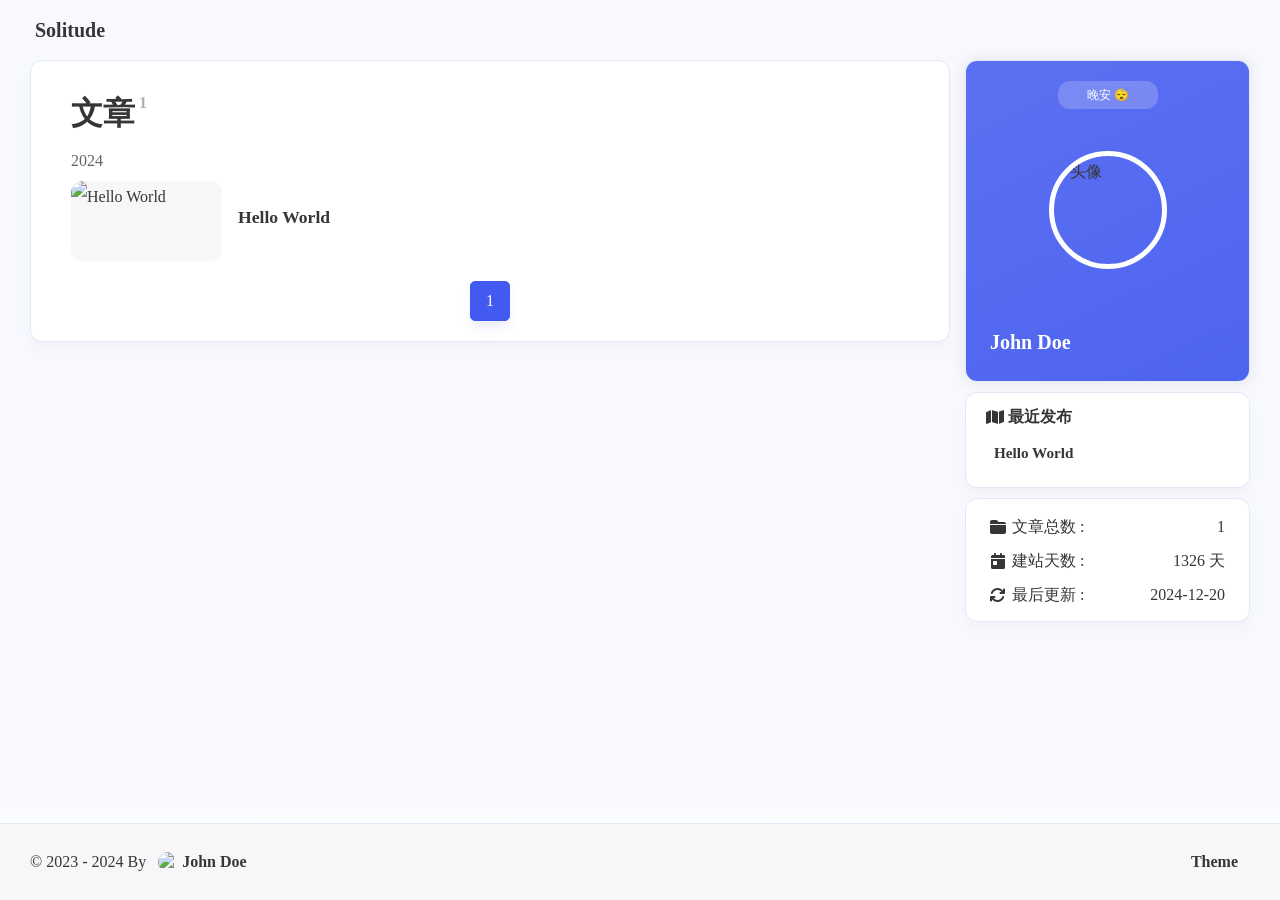
==== archives/index.html @ eaf6ca1d "Site updated: 2024-12-20 22:45:35" ====
<!DOCTYPE html><html lang="zh-CN" data-theme="light"><head><meta charset="utf-8"><meta http-equiv="X-UA-Compatible" content="IE=edge"><meta name="viewport" content="width=device-width, initial-scale=1"><title>文章 | Hexo</title><noscript>开启JavaScript才能访问本站哦~</noscript><link rel="icon" href="/img/pwa/favicon.ico"><!-- index.css--><link rel="stylesheet" href="/css/index.css?v=2.1.14"><!-- inject head--><link rel="canonical" href="http://example.com/archives/"><link rel="stylesheet" href="https://fastly.jsdelivr.net/npm/@fortawesome/fontawesome-free@6.7.2/css/all.min.css"><!-- aplayer--><!-- swiper--><!-- fancybox ui--><!-- katex--><!-- Open Graph--><meta name="description"><!-- pwa--><meta name="apple-mobile-web-app-capable" content="Hexo"><meta name="theme-color" content="var(--efu-main)"><meta name="apple-mobile-web-app-status-bar-style" content="var(--efu-main)"><link rel="bookmark" href="/img/pwa/favicon.ico"><link rel="apple-touch-icon" href="/img/pwa/favicon.ico" sizes="180x180"><script>console.log(' %c Solitude %c ' + '2.1.14' + ' %c https://github.com/everfu/hexo-theme-solitude',
    'background:#35495e ; padding: 1px; border-radius: 3px 0 0 3px;  color: #fff',
    'background:#ff9a9a ; padding: 1px; border-radius: 0 3px 3px 0;  color: #fff',
    'background:unset ; padding: 1px; border-radius: 0 3px 3px 0;  color: #fff')
</script><script>(()=>{
        const saveToLocal = {
            set: function setWithExpiry(key, value, ttl) {
                if (ttl === 0)
                    return
                const now = new Date()
                const expiryDay = ttl * 86400000
                const item = {
                    value: value,
                    expiry: now.getTime() + expiryDay
                }
                localStorage.setItem(key, JSON.stringify(item))
            },
            get: function getWithExpiry(key) {
                const itemStr = localStorage.getItem(key)

                if (!itemStr) {
                    return undefined
                }
                const item = JSON.parse(itemStr)
                const now = new Date()

                if (now.getTime() > item.expiry) {
                    localStorage.removeItem(key)
                    return undefined
                }
                return item.value
            }
        };
        window.utils = {
            saveToLocal: saveToLocal,
            getCSS: (url, id = false) => new Promise((resolve, reject) => {
              const link = document.createElement('link')
              link.rel = 'stylesheet'
              link.href = url
              if (id) link.id = id
              link.onerror = reject
              link.onload = link.onreadystatechange = function() {
                const loadState = this.readyState
                if (loadState && loadState !== 'loaded' && loadState !== 'complete') return
                link.onload = link.onreadystatechange = null
                resolve()
              }
              document.head.appendChild(link)
            }),
            getScript: (url, attr = {}) => new Promise((resolve, reject) => {
              const script = document.createElement('script')
              script.src = url
              script.async = true
              script.onerror = reject
              script.onload = script.onreadystatechange = function() {
                const loadState = this.readyState
                if (loadState && loadState !== 'loaded' && loadState !== 'complete') return
                script.onload = script.onreadystatechange = null
                resolve()
              }

              Object.keys(attr).forEach(key => {
                script.setAttribute(key, attr[key])
              })

              document.head.appendChild(script)
            }),
            addGlobalFn: (key, fn, name = false, parent = window) => {
                const globalFn = parent.globalFn || {}
                const keyObj = globalFn[key] || {}

                if (name && keyObj[name]) return

                name = name || Object.keys(keyObj).length
                keyObj[name] = fn
                globalFn[key] = keyObj
                parent.globalFn = globalFn
            },
            addEventListenerPjax: (ele, event, fn, option = false) => {
              ele.addEventListener(event, fn, option)
              utils.addGlobalFn('pjax', () => {
                  ele.removeEventListener(event, fn, option)
              })
          },
        }
    })()</script><!-- theme--><script>initTheme = () => {
    let isDarkMode = window.matchMedia('(prefers-color-scheme: dark)').matches
    const cachedMode = utils.saveToLocal.get('theme');
    if (cachedMode === undefined) {
        const nowMode =
            isDarkMode ? 'dark' : 'light'
        document.documentElement.setAttribute('data-theme', nowMode);
    } else {
        document.documentElement.setAttribute('data-theme', cachedMode);
    }
    typeof rm === 'object' && rm.mode(cachedMode === 'dark' && isDarkMode)
}
initTheme()</script><!-- global head--><script>const GLOBAL_CONFIG = {
    root: '/',
    algolia: undefined,
    localsearch: undefined,
    runtime: '2023-04-20 00:00:00',
    lazyload: {
        enable: false,
        error: '/img/error_load.avif'
    },
    copyright: false,
    highlight: {"limit":200,"expand":true,"copy":true,"syntax":"highlight.js"},
    randomlink: false,
    lang: {"theme":{"dark":"已切换至深色模式","light":"已切换至浅色模式"},"copy":{"success":"复制成功","error":"复制失败"},"backtop":"返回顶部","time":{"day":"天前","hour":"小时前","just":"刚刚","min":"分钟前","month":"个月前"},"day":" 天","f12":"开发者模式已打开，请遵循GPL协议。","totalk":"无需删除空行，直接输入评论即可"},
    aside: {
        sayhello: {
            morning: "✨ 早上好，新的一天开始了",
            noon: "🍲 午餐时间",
            afternoon: "🌞 下午好",
            night: "早点休息",
            goodnight: "晚安 😴",
        },
        sayhello2: [],
        sayhello3: {
            prefix: '好久不见，',
            back: '欢迎再次回来，',
        },
    },
    covercolor: {
        enable: false
    },
    comment: false,
    lightbox: 'null',
    post_ai: false,
    right_menu: false,
    translate: {"translateDelay":0,"defaultEncoding":2},
    lure: false,
    expire: false,
};</script><!-- page-config head--><script id="config-diff">var PAGE_CONFIG = {
    is_post: false,
    is_page: true,
    is_home: false,
    page: '',
    toc: false,
    comment: false,
    ai_text: false,
    color: false,
}</script><meta name="generator" content="Hexo 7.3.0"></head><body id="body"><!-- universe--><!-- background img--><!-- loading--><!-- console--><!-- sidebar--><div id="sidebar" style="zoom: 1;"><div id="menu-mask" style="display: none;"></div><div id="sidebar-menus"><div class="site-data"><div class="data-item is-center"><div class="data-item-link"><a href="/archives/"><div class="headline">文章</div><div class="length-num">1</div></a></div></div><div class="data-item is-center"><div class="data-item-link"><a href="/categories/"><div class="headline">分类</div><div class="length-num">0</div></a></div></div><div class="data-item is-center"><div class="data-item-link"><a href="/tags/"><div class="headline">标签</div><div class="length-num">0</div></a></div></div></div><span class="sidebar-menu-item-title">功能</span><div class="sidebar-menu-item"><span class="darkmode_switchbutton menu-child" onclick="sco.switchDarkMode()"><i class="solitude fa-solid fa-circle-half-stroke"></i><span>显示模式</span></span></div><span class="sidebar-menu-item-title">标签</span><div class="card-widget card-tags card-archives card-webinfo card-allinfo"><div class="card-tag-cloud"></div></div></div></div><!-- keyboard--><!-- righhtside--><div class="page" id="body-wrap"><header class="not-top-img" id="page-header"><nav class="show" id="nav"><div id="nav-group"><div id="blog_name"><a id="site-name" href="/" title="返回博客主页"><span class="title">Solitude</span><i class="solitude fa-solid fa-home"></i></a></div><div id="page-name-mask"><div id="page-name"><a id="page-name-text" onclick="sco.toTop()">文章</a></div></div><div id="menus"></div><div id="nav-left"></div><div id="nav-right"><div class="nav-button" id="nav-totop" onclick="sco.toTop()"><a class="totopbtn"><i class="solitude fa-solid fa-arrow-up"></i><span id="percent">0</span></a></div><div id="toggle-menu"><a class="site-page"><i class="solitude fa-solid fa-bars"></i></a></div></div></div></nav></header><main class="layout" id="content-inner"><div id="archive"><div class="article-sort-title">文章<sup>1</sup></div><div class="article-sort"><div class="article-sort-item year">2024</div><div class="article-sort-item"><a class="article-sort-item-img" href="/2024/12/20/hello-world/" title="Hello World"><img src="/" alt="Hello World"></a><div class="article-sort-item-info"><a class="article-sort-item-title" href="/2024/12/20/hello-world/" title="Hello World" onclick="window.event.cancelBubble=true;">Hello World</a><div class="article-sort-item-tags"></div></div></div></div><nav id="pagination"><div class="pagination"><span class="page-number current">1</span><div class="toPageGroup"><input id="toPageText" oninput="value=value.replace(/[^0-9]/g,'')" maxlength="3" title="跳转到指定页面" onkeyup="if (this.value === '0') this.value = ''"><a id="toPageButton" onclick="sco.toPage()"><i class="solitude fa-solid fa-angles-right"></i></a></div></div></nav></div><div class="aside-content" id="aside-content"><div class="card-widget card-info"><div class="card-content"><div class="card-info-avatar is-center"><div class="author-info__top-group"><div class="author-info__sayhi" id="author-info__sayhi" onclick="sco.changeSayHelloText()">sayhello.morning</div></div></div><div class="avatar-img-group"><img class="avatar-img" alt="头像" src="/img/avatar.avif"></div><div class="author-info__description_group"><div class="author-info__description"></div><div class="author-info__description2"></div></div><div class="author-info__bottom-group"><a class="author-info__bottom-group-left" href="/about/"><div class="author-info__name">John Doe</div><div class="author-info__desc"></div></a><div class="card-info-social-icons is-center"></div></div></div></div><div class="sticky_layout"><div class="card-widget card-recent-post"><div class="item-headline"><i class="solitude fa-solid fa-map"></i><span>最近发布</span></div><div class="aside-list"><a class="aside-list-item" href="/2024/12/20/hello-world/" title="Hello World"><div class="content"><span class="title" href="/2024/12/20/hello-world/" title="Hello World">Hello World</span></div></a></div></div><div class="card-widget card-tags card-archives card-webinfo card-allinfo"><div class="webinfo"><div class="webinfo-item"><div class="webinfo-item-title"><i class="item-icon fa-solid fa-folder-closed"></i><div class="item-name">文章总数 :</div></div><div class="item-count">1</div></div><div class="webinfo-item"><div class="webinfo-item-title"><i class="item-icon solitude fa-solid fa-calendar-day"></i><div class="item-name">建站天数 :</div></div><div class="item-count" id="runtimeshow"></div></div><div class="webinfo-item"><div class="webinfo-item-title"><i class="item-icon solitude fa-solid fa-arrows-rotate"></i><div class="item-name">最后更新 :</div></div><time class="item-count" datetime="2024-12-20T14:45:33.794Z"></time></div></div></div></div></div></main><footer id="footer"><div id="footer-bar"><div class="footer-bar-links"><div class="footer-bar-left"><div class="copyright">© 2023 - 2024 By&nbsp;<a class="footer-bar-link" href="/"><img class="author-avatar" src="/img/pwa/favicon.ico">John Doe</a></div></div><div class="footer-bar-right"><a class="footer-bar-link" target="_blank" rel="noopener" href="https://github.com/everfu/hexo-theme-solitude" alt="Theme">Theme</a></div></div></div></footer></div><!-- right_menu--><!-- inject body--><div><script src="/js/utils.js?v=2.1.14"></script><script src="/js/main.js?v=2.1.14"></script><script src="/js/third_party/waterfall.min.js?v=2.1.14"></script><script src="https://fastly.jsdelivr.net/npm/pjax@0.2.8/pjax.min.js"></script><script src="/js/tw_cn.js?v=2.1.14"></script><script src="https://fastly.jsdelivr.net/npm/node-snackbar@0.1.16/dist/snackbar.min.js"></script><script>window.paceOptions = {
  restartOnPushState: false
}

utils.addGlobalFn('pjaxSend', () => {
  Pace.restart()
}, 'pace_restart')
</script><script src="https://fastly.jsdelivr.net/npm/pace-js@1.2.4/pace.min.js"></script><div class="js-pjax"></div></div><!-- pjax--><script>const pjax = new Pjax({
    elements: 'a:not([target="_blank"])',
    selectors: ["title","#body-wrap","#site-config","meta[name=\"description\"]",".js-pjax","meta[property^=\"og:\"]","#config-diff",".rs_show",".rs_hide"],
    cacheBust: false,
    analytics: false,
    scrollRestoration: false
})

document.querySelectorAll('script[data-pjax]').forEach(item => {
    const newScript = document.createElement('script')
    const content = item.text || item.textContent || item.innerHTML || ""
    Array.from(item.attributes).forEach(attr => newScript.setAttribute(attr.name, attr.value))
    newScript.appendChild(document.createTextNode(content))
    item.parentNode.replaceChild(newScript, item)
})

document.addEventListener('pjax:complete', () => {
    window.refreshFn()

    document.querySelectorAll('script[data-pjax]').forEach(item => {
        const newScript = document.createElement('script')
        const content = item.text || item.textContent || item.innerHTML || ""
        Array.from(item.attributes).forEach(attr => newScript.setAttribute(attr.name, attr.value))
        newScript.appendChild(document.createTextNode(content))
        item.parentNode.replaceChild(newScript, item)
    })

    GLOBAL_CONFIG.islazyload && window.lazyLoadInstance.update()

})

document.addEventListener('pjax:error', (e) => {
    if (e.request.status === 404) {
        pjax.loadUrl('/404.html')
    }
})</script><!-- google adsense--><!-- search--><!-- Tianli-Talk--><!-- music--></body></html>
        <script>
            const posts = ["2024/12/20/hello-world/"];
            function toRandomPost() {
                const randomPost = posts[Math.floor(Math.random() * posts.length)];
                pjax.loadUrl(GLOBAL_CONFIG.root + randomPost);
            }
        </script>
---- css/index.css ----
@charset "UTF-8";
@keyframes snackbar-progress{0%{width:0}to{width:100%}}.snackbar-container{transition:.5s;font-size:14px;position:fixed;align-items:center;line-height:22px;padding:18px 24px;bottom:-100px;top:-100px;opacity:0;z-index:9999;background:var(--efu-lighttext)!important;color:var(--efu-card-bg);border-radius:0;display:flex;justify-content:center;max-width:none;min-width:100%;margin:0;left:0;height:60px;transform:none}.snackbar-container p{color:var(--efu-card-bg)!important;font-weight:700!important;text-align:center;font-size:.8rem!important;display:flex;justify-content:center}.snackbar-container .action{display:inline-block;font-size:inherit;margin:0 0 0 24px;min-width:min-content;cursor:pointer;color:var(--efu-card-bg)!important;background:var(--efu-lighttext)!important;padding:4px 6px;font-weight:700;border-radius:8px;transition:.3s;border:var(--style-border)}.snackbar-container .action:hover{background:var(--efu-card-bg)!important;color:var(--efu-lighttext)!important}.snackbar-container:after{position:absolute;width:0;height:100%;left:0;top:0;background:var(--efu-white);opacity:.1;content:"";animation:snackbar-progress var(--efu-snackbar-time) linear forwards;pointer-events:none}.snackbar-pos.top-center,.snackbar-pos.top-left{bottom:auto;top:0;left:0}.snackbar-pos.top-right{bottom:auto;top:0;right:0}
@media screen and (min-width: 768px) {
@-moz-keyframes showCover {
    from {
      opacity: 0;
      transform: rotate(10deg) translateY(-8%) scale(1.8);
    }
    to {
      opacity: 0.5;
      transform: rotate(10deg) translateY(-10%) scale(2);
    }
}
@-webkit-keyframes showCover {
    from {
      opacity: 0;
      transform: rotate(10deg) translateY(-8%) scale(1.8);
    }
    to {
      opacity: 0.5;
      transform: rotate(10deg) translateY(-10%) scale(2);
    }
}
@-o-keyframes showCover {
    from {
      opacity: 0;
      transform: rotate(10deg) translateY(-8%) scale(1.8);
    }
    to {
      opacity: 0.5;
      transform: rotate(10deg) translateY(-10%) scale(2);
    }
}
@keyframes showCover {
    from {
      opacity: 0;
      transform: rotate(10deg) translateY(-8%) scale(1.8);
    }
    to {
      opacity: 0.5;
      transform: rotate(10deg) translateY(-10%) scale(2);
    }
}
}
@-moz-keyframes barrageIn {
  0% {
    transform: translateY(20px);
    opacity: 0;
  }
  100% {
    transform: translateY(0);
    opacity: 1;
  }
}
@-webkit-keyframes barrageIn {
  0% {
    transform: translateY(20px);
    opacity: 0;
  }
  100% {
    transform: translateY(0);
    opacity: 1;
  }
}
@-o-keyframes barrageIn {
  0% {
    transform: translateY(20px);
    opacity: 0;
  }
  100% {
    transform: translateY(0);
    opacity: 1;
  }
}
@keyframes barrageIn {
  0% {
    transform: translateY(20px);
    opacity: 0;
  }
  100% {
    transform: translateY(0);
    opacity: 1;
  }
}
@-moz-keyframes barrageOut {
  0% {
    transform: translateY(0);
    opacity: 1;
  }
  100% {
    transform: translateY(20px);
    opacity: 0;
  }
}
@-webkit-keyframes barrageOut {
  0% {
    transform: translateY(0);
    opacity: 1;
  }
  100% {
    transform: translateY(20px);
    opacity: 0;
  }
}
@-o-keyframes barrageOut {
  0% {
    transform: translateY(0);
    opacity: 1;
  }
  100% {
    transform: translateY(20px);
    opacity: 0;
  }
}
@keyframes barrageOut {
  0% {
    transform: translateY(0);
    opacity: 1;
  }
  100% {
    transform: translateY(20px);
    opacity: 0;
  }
}
@-moz-keyframes scroll-down-effect {
  0% {
    top: 0;
    opacity: 0.4;
  }
  50% {
    top: -16px;
    opacity: 1;
  }
  100% {
    top: 0;
    opacity: 0.4;
  }
}
@-webkit-keyframes scroll-down-effect {
  0% {
    top: 0;
    opacity: 0.4;
  }
  50% {
    top: -16px;
    opacity: 1;
  }
  100% {
    top: 0;
    opacity: 0.4;
  }
}
@-o-keyframes scroll-down-effect {
  0% {
    top: 0;
    opacity: 0.4;
  }
  50% {
    top: -16px;
    opacity: 1;
  }
  100% {
    top: 0;
    opacity: 0.4;
  }
}
@keyframes scroll-down-effect {
  0% {
    top: 0;
    opacity: 0.4;
  }
  50% {
    top: -16px;
    opacity: 1;
  }
  100% {
    top: 0;
    opacity: 0.4;
  }
}
@-moz-keyframes header-effect {
  0% {
    opacity: 0;
    transform: translateY(-50px);
  }
  100% {
    opacity: 1;
    transform: translateY(0);
  }
}
@-webkit-keyframes header-effect {
  0% {
    opacity: 0;
    transform: translateY(-50px);
  }
  100% {
    opacity: 1;
    transform: translateY(0);
  }
}
@-o-keyframes header-effect {
  0% {
    opacity: 0;
    transform: translateY(-50px);
  }
  100% {
    opacity: 1;
    transform: translateY(0);
  }
}
@keyframes header-effect {
  0% {
    opacity: 0;
    transform: translateY(-50px);
  }
  100% {
    opacity: 1;
    transform: translateY(0);
  }
}
@-moz-keyframes headerNoOpacity {
  0% {
    transform: translateY(-50px);
  }
  100% {
    transform: translateY(0);
  }
}
@-webkit-keyframes headerNoOpacity {
  0% {
    transform: translateY(-50px);
  }
  100% {
    transform: translateY(0);
  }
}
@-o-keyframes headerNoOpacity {
  0% {
    transform: translateY(-50px);
  }
  100% {
    transform: translateY(0);
  }
}
@keyframes headerNoOpacity {
  0% {
    transform: translateY(-50px);
  }
  100% {
    transform: translateY(0);
  }
}
@-moz-keyframes bottom-top {
  0% {
    opacity: 0;
    margin-top: 50px;
  }
  100% {
    opacity: 1;
    margin-top: 0;
  }
}
@-webkit-keyframes bottom-top {
  0% {
    opacity: 0;
    margin-top: 50px;
  }
  100% {
    opacity: 1;
    margin-top: 0;
  }
}
@-o-keyframes bottom-top {
  0% {
    opacity: 0;
    margin-top: 50px;
  }
  100% {
    opacity: 1;
    margin-top: 0;
  }
}
@keyframes bottom-top {
  0% {
    opacity: 0;
    margin-top: 50px;
  }
  100% {
    opacity: 1;
    margin-top: 0;
  }
}
@-moz-keyframes titlescale {
  0% {
    opacity: 0;
    transform: scale(0.7);
  }
  100% {
    opacity: 1;
    transform: scale(1);
  }
}
@-webkit-keyframes titlescale {
  0% {
    opacity: 0;
    transform: scale(0.7);
  }
  100% {
    opacity: 1;
    transform: scale(1);
  }
}
@-o-keyframes titlescale {
  0% {
    opacity: 0;
    transform: scale(0.7);
  }
  100% {
    opacity: 1;
    transform: scale(1);
  }
}
@keyframes titlescale {
  0% {
    opacity: 0;
    transform: scale(0.7);
  }
  100% {
    opacity: 1;
    transform: scale(1);
  }
}
@-moz-keyframes search_close {
  0% {
    transform: translateY(0);
    opacity: 1;
  }
  100% {
    transform: translateY(20px);
    opacity: 0;
  }
}
@-webkit-keyframes search_close {
  0% {
    transform: translateY(0);
    opacity: 1;
  }
  100% {
    transform: translateY(20px);
    opacity: 0;
  }
}
@-o-keyframes search_close {
  0% {
    transform: translateY(0);
    opacity: 1;
  }
  100% {
    transform: translateY(20px);
    opacity: 0;
  }
}
@keyframes search_close {
  0% {
    transform: translateY(0);
    opacity: 1;
  }
  100% {
    transform: translateY(20px);
    opacity: 0;
  }
}
@-moz-keyframes to_show {
  0% {
    opacity: 0;
  }
  100% {
    opacity: 1;
  }
}
@-webkit-keyframes to_show {
  0% {
    opacity: 0;
  }
  100% {
    opacity: 1;
  }
}
@-o-keyframes to_show {
  0% {
    opacity: 0;
  }
  100% {
    opacity: 1;
  }
}
@keyframes to_show {
  0% {
    opacity: 0;
  }
  100% {
    opacity: 1;
  }
}
@-moz-keyframes to_hide {
  0% {
    opacity: 1;
  }
  100% {
    opacity: 0;
  }
}
@-webkit-keyframes to_hide {
  0% {
    opacity: 1;
  }
  100% {
    opacity: 0;
  }
}
@-o-keyframes to_hide {
  0% {
    opacity: 1;
  }
  100% {
    opacity: 0;
  }
}
@keyframes to_hide {
  0% {
    opacity: 1;
  }
  100% {
    opacity: 0;
  }
}
@-moz-keyframes ribbon_to_show {
  0% {
    opacity: 0;
  }
  100% {
    opacity: 0.6;
  }
}
@-webkit-keyframes ribbon_to_show {
  0% {
    opacity: 0;
  }
  100% {
    opacity: 0.6;
  }
}
@-o-keyframes ribbon_to_show {
  0% {
    opacity: 0;
  }
  100% {
    opacity: 0.6;
  }
}
@keyframes ribbon_to_show {
  0% {
    opacity: 0;
  }
  100% {
    opacity: 0.6;
  }
}
@-moz-keyframes avatar_turn_around {
  0% {
    transform: rotate(0);
  }
  100% {
    transform: rotate(360deg);
  }
}
@-webkit-keyframes avatar_turn_around {
  0% {
    transform: rotate(0);
  }
  100% {
    transform: rotate(360deg);
  }
}
@-o-keyframes avatar_turn_around {
  0% {
    transform: rotate(0);
  }
  100% {
    transform: rotate(360deg);
  }
}
@keyframes avatar_turn_around {
  0% {
    transform: rotate(0);
  }
  100% {
    transform: rotate(360deg);
  }
}
@-moz-keyframes sub_menus {
  0% {
    opacity: 0;
    transform: translateY(10px);
  }
  100% {
    opacity: 1;
    transform: translateY(0);
  }
}
@-webkit-keyframes sub_menus {
  0% {
    opacity: 0;
    transform: translateY(10px);
  }
  100% {
    opacity: 1;
    transform: translateY(0);
  }
}
@-o-keyframes sub_menus {
  0% {
    opacity: 0;
    transform: translateY(10px);
  }
  100% {
    opacity: 1;
    transform: translateY(0);
  }
}
@keyframes sub_menus {
  0% {
    opacity: 0;
    transform: translateY(10px);
  }
  100% {
    opacity: 1;
    transform: translateY(0);
  }
}
@-moz-keyframes donate_effcet {
  0% {
    opacity: 0;
    transform: translateY(-20px);
  }
  100% {
    opacity: 1;
    transform: translateY(0);
  }
}
@-webkit-keyframes donate_effcet {
  0% {
    opacity: 0;
    transform: translateY(-20px);
  }
  100% {
    opacity: 1;
    transform: translateY(0);
  }
}
@-o-keyframes donate_effcet {
  0% {
    opacity: 0;
    transform: translateY(-20px);
  }
  100% {
    opacity: 1;
    transform: translateY(0);
  }
}
@keyframes donate_effcet {
  0% {
    opacity: 0;
    transform: translateY(-20px);
  }
  100% {
    opacity: 1;
    transform: translateY(0);
  }
}
@-moz-keyframes announ_animation {
  0%, 100% {
    transform: scale(1);
  }
  50% {
    transform: scale(1.2);
    filter: blur(20px);
  }
}
@-webkit-keyframes announ_animation {
  0%, 100% {
    transform: scale(1);
  }
  50% {
    transform: scale(1.2);
    filter: blur(20px);
  }
}
@-o-keyframes announ_animation {
  0%, 100% {
    transform: scale(1);
  }
  50% {
    transform: scale(1.2);
    filter: blur(20px);
  }
}
@keyframes announ_animation {
  0%, 100% {
    transform: scale(1);
  }
  50% {
    transform: scale(1.2);
    filter: blur(20px);
  }
}
@-moz-keyframes sidebarItem {
  0% {
    transform: translateX(200px);
  }
  100% {
    transform: translateX(0);
  }
}
@-webkit-keyframes sidebarItem {
  0% {
    transform: translateX(200px);
  }
  100% {
    transform: translateX(0);
  }
}
@-o-keyframes sidebarItem {
  0% {
    transform: translateX(200px);
  }
  100% {
    transform: translateX(0);
  }
}
@keyframes sidebarItem {
  0% {
    transform: translateX(200px);
  }
  100% {
    transform: translateX(0);
  }
}
@-moz-keyframes st-spin {
  0% {
    transform: rotate(0);
  }
  100% {
    transform: rotate(360deg);
  }
}
@-webkit-keyframes st-spin {
  0% {
    transform: rotate(0);
  }
  100% {
    transform: rotate(360deg);
  }
}
@-o-keyframes st-spin {
  0% {
    transform: rotate(0);
  }
  100% {
    transform: rotate(360deg);
  }
}
@keyframes st-spin {
  0% {
    transform: rotate(0);
  }
  100% {
    transform: rotate(360deg);
  }
}
@-moz-keyframes code-expand-key {
  0% {
    opacity: 0.6;
  }
  50% {
    opacity: 0.1;
  }
  100% {
    opacity: 0.6;
  }
}
@-webkit-keyframes code-expand-key {
  0% {
    opacity: 0.6;
  }
  50% {
    opacity: 0.1;
  }
  100% {
    opacity: 0.6;
  }
}
@-o-keyframes code-expand-key {
  0% {
    opacity: 0.6;
  }
  50% {
    opacity: 0.1;
  }
  100% {
    opacity: 0.6;
  }
}
@keyframes code-expand-key {
  0% {
    opacity: 0.6;
  }
  50% {
    opacity: 0.1;
  }
  100% {
    opacity: 0.6;
  }
}
@-moz-keyframes slide-in {
  from {
    transform: translateY(20px);
    opacity: 0;
  }
  to {
    transform: translateY(0);
    opacity: 1;
  }
}
@-webkit-keyframes slide-in {
  from {
    transform: translateY(20px);
    opacity: 0;
  }
  to {
    transform: translateY(0);
    opacity: 1;
  }
}
@-o-keyframes slide-in {
  from {
    transform: translateY(20px);
    opacity: 0;
  }
  to {
    transform: translateY(0);
    opacity: 1;
  }
}
@keyframes slide-in {
  from {
    transform: translateY(20px);
    opacity: 0;
  }
  to {
    transform: translateY(0);
    opacity: 1;
  }
}
@-moz-keyframes slide-in-op {
  from {
    opacity: 0;
  }
  to {
    opacity: 1;
  }
}
@-webkit-keyframes slide-in-op {
  from {
    opacity: 0;
  }
  to {
    opacity: 1;
  }
}
@-o-keyframes slide-in-op {
  from {
    opacity: 0;
  }
  to {
    opacity: 1;
  }
}
@keyframes slide-in-op {
  from {
    opacity: 0;
  }
  to {
    opacity: 1;
  }
}
@-moz-keyframes more-btn-move {
  0%, 100% {
    transform: translateX(0);
  }
  50% {
    transform: translateX(3px);
  }
}
@-webkit-keyframes more-btn-move {
  0%, 100% {
    transform: translateX(0);
  }
  50% {
    transform: translateX(3px);
  }
}
@-o-keyframes more-btn-move {
  0%, 100% {
    transform: translateX(0);
  }
  50% {
    transform: translateX(3px);
  }
}
@keyframes more-btn-move {
  0%, 100% {
    transform: translateX(0);
  }
  50% {
    transform: translateX(3px);
  }
}
@-moz-keyframes toc-open {
  0% {
    transform: scale(0.7);
  }
  100% {
    transform: scale(1);
  }
}
@-webkit-keyframes toc-open {
  0% {
    transform: scale(0.7);
  }
  100% {
    transform: scale(1);
  }
}
@-o-keyframes toc-open {
  0% {
    transform: scale(0.7);
  }
  100% {
    transform: scale(1);
  }
}
@keyframes toc-open {
  0% {
    transform: scale(0.7);
  }
  100% {
    transform: scale(1);
  }
}
@-moz-keyframes toc-close {
  0% {
    transform: scale(1);
  }
  100% {
    transform: scale(0.7);
  }
}
@-webkit-keyframes toc-close {
  0% {
    transform: scale(1);
  }
  100% {
    transform: scale(0.7);
  }
}
@-o-keyframes toc-close {
  0% {
    transform: scale(1);
  }
  100% {
    transform: scale(0.7);
  }
}
@keyframes toc-close {
  0% {
    transform: scale(1);
  }
  100% {
    transform: scale(0.7);
  }
}
@-moz-keyframes configure-clockwise {
  0% {
    transform: rotate(0);
  }
  25% {
    transform: rotate(90deg);
  }
  50% {
    transform: rotate(180deg);
  }
  75% {
    transform: rotate(270deg);
  }
  100% {
    transform: rotate(360deg);
  }
}
@-webkit-keyframes configure-clockwise {
  0% {
    transform: rotate(0);
  }
  25% {
    transform: rotate(90deg);
  }
  50% {
    transform: rotate(180deg);
  }
  75% {
    transform: rotate(270deg);
  }
  100% {
    transform: rotate(360deg);
  }
}
@-o-keyframes configure-clockwise {
  0% {
    transform: rotate(0);
  }
  25% {
    transform: rotate(90deg);
  }
  50% {
    transform: rotate(180deg);
  }
  75% {
    transform: rotate(270deg);
  }
  100% {
    transform: rotate(360deg);
  }
}
@keyframes configure-clockwise {
  0% {
    transform: rotate(0);
  }
  25% {
    transform: rotate(90deg);
  }
  50% {
    transform: rotate(180deg);
  }
  75% {
    transform: rotate(270deg);
  }
  100% {
    transform: rotate(360deg);
  }
}
@-moz-keyframes configure-xclockwise {
  0% {
    transform: rotate(45deg);
  }
  25% {
    transform: rotate(-45deg);
  }
  50% {
    transform: rotate(-135deg);
  }
  75% {
    transform: rotate(-225deg);
  }
  100% {
    transform: rotate(-315deg);
  }
}
@-webkit-keyframes configure-xclockwise {
  0% {
    transform: rotate(45deg);
  }
  25% {
    transform: rotate(-45deg);
  }
  50% {
    transform: rotate(-135deg);
  }
  75% {
    transform: rotate(-225deg);
  }
  100% {
    transform: rotate(-315deg);
  }
}
@-o-keyframes configure-xclockwise {
  0% {
    transform: rotate(45deg);
  }
  25% {
    transform: rotate(-45deg);
  }
  50% {
    transform: rotate(-135deg);
  }
  75% {
    transform: rotate(-225deg);
  }
  100% {
    transform: rotate(-315deg);
  }
}
@keyframes configure-xclockwise {
  0% {
    transform: rotate(45deg);
  }
  25% {
    transform: rotate(-45deg);
  }
  50% {
    transform: rotate(-135deg);
  }
  75% {
    transform: rotate(-225deg);
  }
  100% {
    transform: rotate(-315deg);
  }
}
@-moz-keyframes tabshow {
  0% {
    transform: translateY(15px);
  }
  100% {
    transform: translateY(0);
  }
}
@-webkit-keyframes tabshow {
  0% {
    transform: translateY(15px);
  }
  100% {
    transform: translateY(0);
  }
}
@-o-keyframes tabshow {
  0% {
    transform: translateY(15px);
  }
  100% {
    transform: translateY(0);
  }
}
@keyframes tabshow {
  0% {
    transform: translateY(15px);
  }
  100% {
    transform: translateY(0);
  }
}
@-moz-keyframes snackbar-progress {
  from {
    width: 0;
  }
  to {
    width: 100%;
  }
}
@-webkit-keyframes snackbar-progress {
  from {
    width: 0;
  }
  to {
    width: 100%;
  }
}
@-o-keyframes snackbar-progress {
  from {
    width: 0;
  }
  to {
    width: 100%;
  }
}
@keyframes snackbar-progress {
  from {
    width: 0;
  }
  to {
    width: 100%;
  }
}
@-moz-keyframes move-forever {
  0% {
    transform: translate3d(-90px, 0, 0);
  }
  100% {
    transform: translate3d(85px, 0, 0);
  }
}
@-webkit-keyframes move-forever {
  0% {
    transform: translate3d(-90px, 0, 0);
  }
  100% {
    transform: translate3d(85px, 0, 0);
  }
}
@-o-keyframes move-forever {
  0% {
    transform: translate3d(-90px, 0, 0);
  }
  100% {
    transform: translate3d(85px, 0, 0);
  }
}
@keyframes move-forever {
  0% {
    transform: translate3d(-90px, 0, 0);
  }
  100% {
    transform: translate3d(85px, 0, 0);
  }
}
@-moz-keyframes rowup {
  from {
    transform: translateY(0);
  }
  to {
    transform: translateY(-50%);
  }
}
@-webkit-keyframes rowup {
  from {
    transform: translateY(0);
  }
  to {
    transform: translateY(-50%);
  }
}
@-o-keyframes rowup {
  from {
    transform: translateY(0);
  }
  to {
    transform: translateY(-50%);
  }
}
@keyframes rowup {
  from {
    transform: translateY(0);
  }
  to {
    transform: translateY(-50%);
  }
}
@-moz-keyframes rowleft {
  from {
    transform: translateX(0);
  }
  to {
    transform: translateX(-50%);
  }
}
@-webkit-keyframes rowleft {
  from {
    transform: translateX(0);
  }
  to {
    transform: translateX(-50%);
  }
}
@-o-keyframes rowleft {
  from {
    transform: translateX(0);
  }
  to {
    transform: translateX(-50%);
  }
}
@keyframes rowleft {
  from {
    transform: translateX(0);
  }
  to {
    transform: translateX(-50%);
  }
}
@-moz-keyframes gradient {
  0% {
    background-position: 0 50%;
  }
  50% {
    background-position: 100% 50%;
  }
  100% {
    background-position: 0 50%;
  }
}
@-webkit-keyframes gradient {
  0% {
    background-position: 0 50%;
  }
  50% {
    background-position: 100% 50%;
  }
  100% {
    background-position: 0 50%;
  }
}
@-o-keyframes gradient {
  0% {
    background-position: 0 50%;
  }
  50% {
    background-position: 100% 50%;
  }
  100% {
    background-position: 0 50%;
  }
}
@keyframes gradient {
  0% {
    background-position: 0 50%;
  }
  50% {
    background-position: 100% 50%;
  }
  100% {
    background-position: 0 50%;
  }
}
@-moz-keyframes commonTipsIn {
  0% {
    top: -50px;
    opacity: 0;
  }
  100% {
    top: -60px;
    opacity: 1;
  }
}
@-webkit-keyframes commonTipsIn {
  0% {
    top: -50px;
    opacity: 0;
  }
  100% {
    top: -60px;
    opacity: 1;
  }
}
@-o-keyframes commonTipsIn {
  0% {
    top: -50px;
    opacity: 0;
  }
  100% {
    top: -60px;
    opacity: 1;
  }
}
@keyframes commonTipsIn {
  0% {
    top: -50px;
    opacity: 0;
  }
  100% {
    top: -60px;
    opacity: 1;
  }
}
@-moz-keyframes commonTriangleIn {
  0% {
    transform: translate(-50%, -36px);
    opacity: 0;
  }
  100% {
    transform: translate(-50%, -46px);
    opacity: 1;
  }
}
@-webkit-keyframes commonTriangleIn {
  0% {
    transform: translate(-50%, -36px);
    opacity: 0;
  }
  100% {
    transform: translate(-50%, -46px);
    opacity: 1;
  }
}
@-o-keyframes commonTriangleIn {
  0% {
    transform: translate(-50%, -36px);
    opacity: 0;
  }
  100% {
    transform: translate(-50%, -46px);
    opacity: 1;
  }
}
@keyframes commonTriangleIn {
  0% {
    transform: translate(-50%, -36px);
    opacity: 0;
  }
  100% {
    transform: translate(-50%, -46px);
    opacity: 1;
  }
}
@-moz-keyframes owoIn {
  0% {
    transform: translate(0, -95%);
    opacity: 0;
  }
  100% {
    transform: translate(0, -105%);
    opacity: 1;
  }
}
@-webkit-keyframes owoIn {
  0% {
    transform: translate(0, -95%);
    opacity: 0;
  }
  100% {
    transform: translate(0, -105%);
    opacity: 1;
  }
}
@-o-keyframes owoIn {
  0% {
    transform: translate(0, -95%);
    opacity: 0;
  }
  100% {
    transform: translate(0, -105%);
    opacity: 1;
  }
}
@keyframes owoIn {
  0% {
    transform: translate(0, -95%);
    opacity: 0;
  }
  100% {
    transform: translate(0, -105%);
    opacity: 1;
  }
}
@-moz-keyframes light_tag {
  0% {
    transform: skewx(0);
    left: -150px;
  }
  99% {
    transform: skewx(-25deg);
    left: 50px;
  }
}
@-webkit-keyframes light_tag {
  0% {
    transform: skewx(0);
    left: -150px;
  }
  99% {
    transform: skewx(-25deg);
    left: 50px;
  }
}
@-o-keyframes light_tag {
  0% {
    transform: skewx(0);
    left: -150px;
  }
  99% {
    transform: skewx(-25deg);
    left: 50px;
  }
}
@keyframes light_tag {
  0% {
    transform: skewx(0);
    left: -150px;
  }
  99% {
    transform: skewx(-25deg);
    left: 50px;
  }
}
@-moz-keyframes floating {
  0% {
    transform: translate(0, -4px);
  }
  50% {
    transform: translate(0, 4px);
  }
  100% {
    transform: translate(0, -4px);
  }
}
@-webkit-keyframes floating {
  0% {
    transform: translate(0, -4px);
  }
  50% {
    transform: translate(0, 4px);
  }
  100% {
    transform: translate(0, -4px);
  }
}
@-o-keyframes floating {
  0% {
    transform: translate(0, -4px);
  }
  50% {
    transform: translate(0, 4px);
  }
  100% {
    transform: translate(0, -4px);
  }
}
@keyframes floating {
  0% {
    transform: translate(0, -4px);
  }
  50% {
    transform: translate(0, 4px);
  }
  100% {
    transform: translate(0, -4px);
  }
}
@-moz-keyframes blinking-cursor {
  0% {
    transform: scale(0.6);
  }
  25% {
    transform: scale(1);
  }
  50% {
    transform: scale(0.6);
  }
  75% {
    transform: scale(1);
  }
  100% {
    transform: scale(0.6);
  }
}
@-webkit-keyframes blinking-cursor {
  0% {
    transform: scale(0.6);
  }
  25% {
    transform: scale(1);
  }
  50% {
    transform: scale(0.6);
  }
  75% {
    transform: scale(1);
  }
  100% {
    transform: scale(0.6);
  }
}
@-o-keyframes blinking-cursor {
  0% {
    transform: scale(0.6);
  }
  25% {
    transform: scale(1);
  }
  50% {
    transform: scale(0.6);
  }
  75% {
    transform: scale(1);
  }
  100% {
    transform: scale(0.6);
  }
}
@keyframes blinking-cursor {
  0% {
    transform: scale(0.6);
  }
  25% {
    transform: scale(1);
  }
  50% {
    transform: scale(0.6);
  }
  75% {
    transform: scale(1);
  }
  100% {
    transform: scale(0.6);
  }
}
@-moz-keyframes AILoading {
  0% {
    opacity: 1;
  }
  25% {
    opacity: 0.3;
  }
  50% {
    opacity: 1;
  }
  75% {
    opacity: 0.3;
  }
  100% {
    opacity: 1;
  }
}
@-webkit-keyframes AILoading {
  0% {
    opacity: 1;
  }
  25% {
    opacity: 0.3;
  }
  50% {
    opacity: 1;
  }
  75% {
    opacity: 0.3;
  }
  100% {
    opacity: 1;
  }
}
@-o-keyframes AILoading {
  0% {
    opacity: 1;
  }
  25% {
    opacity: 0.3;
  }
  50% {
    opacity: 1;
  }
  75% {
    opacity: 0.3;
  }
  100% {
    opacity: 1;
  }
}
@keyframes AILoading {
  0% {
    opacity: 1;
  }
  25% {
    opacity: 0.3;
  }
  50% {
    opacity: 1;
  }
  75% {
    opacity: 0.3;
  }
  100% {
    opacity: 1;
  }
}
.limit-more-line,
.article-container figure.gallery-group p,
.article-container figure.gallery-group .gallery-group-name {
  display: -webkit-box;
  overflow: hidden;
  -webkit-box-orient: vertical;
}
:root {
  --efu-white: #fff;
  --efu-white-op: rgba(255,255,255,0.2);
  --efu-black: #000;
  --efu-black-op: rgba(0,0,0,0.2);
  --efu-none: rgba(0,0,0,0);
  --efu-gray: #999;
  --efu-gray-op: rgba(153,153,153,0.169);
  --efu-cyan: #00bcd4;
  --efu-cyan-op: rgba(0,188,212,0.169);
  --efu-vip: #e5a80d;
  --efu-speed: #57bd6a;
  --efu-main: var(--efu-theme);
  --efu-main-op: var(--efu-theme-op);
  --efu-main-op-deep: var(--efu-theme-op-deep);
  --efu-main-op-light: var(--efu-theme-op-light);
  --efu-main-none: var(--efu-theme-none);
  --efu-shadow-theme: 0 8px 12px -3px var(--efu-theme-op);
  --efu-shadow-blackdeep: 0 2px 16px -3px rgba(0,0,0,0.15);
  --efu-shadow-main: 0 8px 12px -3px var(--efu-main-op);
  --efu-shadow-blue: 0 8px 12px -3px rgba(40,109,234,0.2);
  --efu-shadow-white: 0 8px 12px -3px rgba(255,255,255,0.2);
  --efu-shadow-black: 0 0 12px 4px rgba(0,0,0,0.05);
  --efu-shadow-yellow: 0px 38px 77px -26px rgba(255,201,62,0.12);
  --efu-shadow-red: 0 8px 12px -3px rgba(238,125,121,0.212);
  --efu-shadow-green: 0 8px 12px -3px rgba(135,238,121,0.212);
  --efu-logo-color: linear-gradient(215deg, #4584ff 0%, #cf0db9 100%);
  --efu-snackbar-time: 5s;
  --global-font-size: 14px;
  --global-bg: #fff;
  --hr-border: #97bcfb;
  --hr-before-color: #6ea2f9;
  --search-bg: #f6f8fa;
  --search-input-color: #4c4948;
  --search-result-title: #4c4948;
  --preloader-bg: #37474f;
  --preloader-color: #fff;
  --tab-border-color: #f0f0f0;
  --tab-botton-bg: #f0f0f0;
  --tab-botton-color: #1f2d3d;
  --tab-button-hover-bg: #dcdcdc;
  --tab-button-active-bg: #fff;
  --sidebar-bg: #f6f8fa;
  --btn-hover-color: #ff7242;
  --btn-color: #fff;
  --btn-bg: var(--efu-main);
  --text-bg-hover: #f6f8fa;
  --light-grey: #eee;
  --text-highlight-color: #1f2d3d;
  --blockquote-color: #6a737d;
  --blockquote-bg: rgba(73,177,245,0.1);
  --reward-pop: #f5f5f5;
  --toc-link-color: #666261;
  --card-box-shadow: 0 3px 8px 6px rgba(7,17,27,0.06);
  --card-hover-box-shadow: 0 3px 8px 6px rgba(7,17,27,0.15);
  --offset: 0px;
  --hlscrollbar-bg: #121212;
}
body {
  position: relative;
  min-height: 100%;
  background: var(--efu-background);
  color: var(--efu-fontcolor);
  font-size: 16px;
  font-family: PingFang SC, Hiragino Sans GB, Microsoft YaHei;
  line-height: 2;
  -webkit-tap-highlight-color: transparent;
  margin: 0;
  user-select: none;
  -webkit-user-select: none;
}
* {
  box-sizing: border-box;
}
html {
  line-height: 1.15;
  -webkit-text-size-adjust: 100%;
  text-size-adjust: 100%;
  height: 100%;
  font-size: 20px;
  overflow-y: overlay;
}
main {
  display: block;
}
*::-webkit-scrollbar {
  width: 12px;
  height: 6px;
}
*::-webkit-scrollbar-thumb {
  background: var(--scrollbar-color);
  opacity: 0.5;
  border-radius: 8px;
  cursor: pointer;
  border: 2px solid var(--efu-background);
}
*::-webkit-scrollbar-thumb:hover {
  background: var(--efu-lighttext);
  display: block;
}
*::-webkit-scrollbar-track {
  background-color: transparent;
}
::-webkit-scrollbar-thumb {
  background: var(--efu-card-border);
  opacity: 0.5;
  border-radius: 8px;
  cursor: pointer;
  border: 2px solid var(--efu-background);
}
::-webkit-scrollbar-thumb:hover {
  background: var(--efu-main);
  opacity: 1;
  display: block !important;
}
::-webkit-scrollbar-track {
  background-color: var(--efu-none);
}
::selection {
  background: var(--efu-main);
  color: var(--efu-white);
}
h1 {
  font-size: 2em;
  margin: 0.67em 0;
}
h1,
h2,
h3,
h4,
h5,
h6 {
  padding-top: 0;
  padding-left: 0;
  font-weight: 700;
  position: relative;
  margin: 0.5rem 0;
  color: var(--efu-fontcolor);
}
hr {
  box-sizing: content-box;
  height: 0;
  overflow: visible;
  display: none;
}
a {
  color: var(--efu-fontcolor);
  text-decoration: none;
  transition: all 0.3s ease 0s;
  overflow-wrap: break-word;
  -webkit-user-drag: none;
}
abbr[title] {
  border-bottom: none;
  text-decoration: underline dotted;
}
b,
strong {
  font-weight: bolder;
}
code,
kbd,
samp,
pre {
  font-family: "monospace", monospace;
  font-size: 16px;
}
small {
  font-size: 80%;
}
sub,
sup {
  font-size: 75%;
  line-height: 0;
  position: relative;
  vertical-align: baseline;
}
sub {
  bottom: -0.25em;
}
sup {
  top: -0.5em;
}
button,
input,
optgroup,
select,
textarea {
  font-family: inherit;
  font-size: 100%;
  line-height: 1.15;
  margin: 0;
}
button,
input {
  overflow: visible;
}
input::placeholder {
  color: var(--efu-gray);
}
button,
select {
  text-transform: none;
}
[type=button],
[type=reset],
[type=submit],
button {
  appearance: button;
}
fieldset {
  padding: 0.35em 0.75em 0.625em;
}
legend {
  box-sizing: border-box;
  color: inherit;
  display: table;
  max-width: 100%;
  padding: 0;
  white-space: normal;
}
progress {
  vertical-align: baseline;
}
textarea {
  overflow: auto;
}
[type=checkbox],
[type=radio] {
  box-sizing: border-box;
  padding: 0;
}
[type=number]::-webkit-inner-spin-button,
[type=number]::-webkit-outer-spin-button {
  height: auto;
}
[type=search] {
  appearance: textfield;
  outline-offset: -2px;
}
[type=search]::-webkit-search-decoration {
  appearance: none;
}
input[type=checkbox] + label::before,
input[type=radio] + label::before {
  content: '';
  display: inline-block;
  width: 16px;
  height: 16px;
  border: 1px solid #999;
  background-color: #fff;
  margin-right: 5px;
  vertical-align: middle;
}
::-webkit-file-upload-button {
  appearance: button;
  font: inherit;
}
summary {
  display: list-item;
}
template {
  display: none;
}
[hidden] {
  display: none;
}
input::placeholder {
  color: var(--efu-fontcolor);
}
.table-wrap {
  overflow-x: scroll;
  margin: 0 0 1rem;
}
table {
  width: 100%;
  border-spacing: 0;
  border-collapse: collapse;
  empty-cells: show;
}
@media screen and (max-width: 768px) {
  table {
    display: block;
    overflow-x: auto;
  }
  table::-webkit-scrollbar {
    display: none;
  }
}
table thead {
  background: var(--efu-secondbg);
}
table td,
table th {
  padding: 0.3rem 0.6rem;
  border: var(--style-border-always);
  vertical-align: middle;
  min-width: 100px;
}
button {
  padding: 0;
  outline: 0;
  border: none;
  color: var(--efu-fontcolor);
  background: 0 0;
  cursor: pointer;
}
img {
  border-style: none;
  max-width: 100%;
  transition: all 0.2s ease 0s;
  -webkit-user-drag: none;
}
img:not([src]),
img[src=""] {
  opacity: 0;
}
.img-alt {
  font-size: 12px;
  margin: 0;
  margin-top: 8px;
  color: var(--efu-secondtext);
}
.is-center {
  text-align: center;
  display: flex;
  flex-wrap: wrap;
  justify-content: center;
  flex-direction: row;
  align-items: center;
}
iframe {
  border-radius: 12px;
}
.copy-true {
  user-select: all;
}
.pull-left {
  float: left;
}
.pull-right {
  float: right;
}
blockquote {
  border: var(--style-border-always);
  background-color: var(--efu-secondbg);
  color: var(--efu-secondtext);
  border-radius: 8px;
  margin: 1rem 0;
  padding: 0.5rem 0.8rem;
}
li,
ul {
  list-style: none;
  display: block;
  margin: 0;
  padding: 0;
}
[data-theme=dark] img {
  filter: brightness(1);
}
a.extend .next {
  right: 0;
}
a.extend .prev {
  left: 0;
}
b,
strong {
  color: var(--efu-lighttext);
}
.button--animated {
  border-radius: 8px;
  transition: 0.3s;
  position: relative;
}
i.solitude {
  font-size: 20px;
  line-height: 1;
  font-synthesis: style;
}
#body-wrap {
  display: flex;
  flex-direction: column;
  min-height: 100vh;
  justify-content: space-between;
}
.layout {
  display: flex;
  margin: 0 auto;
  padding: 0 1.5rem;
  width: 100%;
  max-width: 1200px;
}
@media screen and (max-width: 768px) {
  .layout {
    padding: 0;
  }
}
.layout#content-inner {
  max-width: 1400px;
  flex-grow: 1;
}
.hide-aside.layout {
  max-width: 1400px;
}
.hide-aside.layout > div {
  width: 100% !important;
}
.layout > div:first-child {
  width: calc(100% - 300px);
}
@media screen and (max-width: 1200px) {
  .layout > div:first-child {
    width: 100%;
  }
}
.layout > #post,
.layout #category,
.layout #tag,
.layout #archive {
  box-shadow: var(--efu-shadow-border);
  padding: 1rem 2rem;
  border-radius: 12px;
  background: var(--efu-card-bg);
  border: var(--style-border);
  align-self: flex-start;
  animation: slide-in 0.6s 0.1s backwards;
  position: relative;
}
@media screen and (max-width: 768px) {
  .layout > #post,
  .layout #category,
  .layout #tag,
  .layout #archive {
    box-shadow: none;
    border: none;
    padding: 0 1rem;
  }
}
.layout > #post {
  padding: 0;
}
.show {
  opacity: 1 !important;
  pointer-events: all !important;
}
span.tags-punctuation i {
  font-weight: bold;
  font-size: 12px;
  transition: none;
  margin-right: 2px;
  opacity: 0.4;
}
.hide-aside #page span.tags-punctuation i {
  font-size: 16px;
}
#post-info span.tags-punctuation i {
  font-size: 14px;
  line-height: 32px;
}
.article-container {
  overflow-wrap: break-word;
}
@media screen and (max-width: 768px) {
  .article-container {
    overflow: hidden;
    padding: 0.5rem;
  }
}
.post .article-container {
  padding: 1rem 2rem;
}
@media screen and (max-width: 768px) {
  .post .article-container {
    padding: 0.5rem 0.5rem 1rem 0.5rem;
  }
}
.article-container iframe {
  border-radius: 12px;
  margin: 0 0 1rem;
}
.article-container a {
  color: var(--efu-fontcolor);
  border-radius: 4px 4px 0 0;
  border-bottom: 2px dotted var(--efu-lighttext);
  font-weight: 700;
}
.article-container a.fancybox {
  border-bottom: none;
}
.article-container a:not(.fancybox) {
  padding: 0 4px;
}
.article-container a:not(.fancybox):hover {
  border: 0;
  text-decoration: none;
  color: var(--efu-white);
  border-radius: 4px;
  background: var(--efu-main);
}
.article-container .table-wrap {
  margin: 1rem 0;
  border-radius: 8px;
  overflow-x: scroll;
}
.article-container a.headerlink {
  opacity: 0.08;
  position: absolute;
  right: 0;
  padding: 0;
  border: none;
  border-radius: 8px;
  line-height: 1;
  font-size: 0.8rem;
}
#page .article-container a.headerlink {
  display: none;
}
.article-container a.headerlink::before {
  content: "\f0c1";
  font-family: 'FontAwesome';
  cursor: pointer;
}
.article-container a.headerlink:hover {
  border-bottom: none;
  box-shadow: none;
  background: var(--efu-none);
  color: var(--efu-lighttext);
  opacity: 1;
}
.article-container p {
  font-size: 0.9rem;
  line-height: 1.7;
  font-weight: 400;
  margin: 0.5rem 0;
  text-align: left;
  letter-spacing: 0.6px;
}
.article-container p a:not(.fancybox) {
  text-decoration: none;
  border-bottom: 2px dotted var(--efu-lighttext);
  color: var(--efu-fontcolor);
  font-weight: 700;
  padding: 0 4px;
  border-radius: 4px 4px 0 0;
}
.article-container p a:not(.fancybox):hover {
  color: var(--efu-white);
  border-radius: 4px;
  background: var(--efu-main);
}
.article-container blockquote p {
  padding: 0;
  margin: 0;
  font-size: 15px;
}
.article-container code:not([class*='language-']) {
  color: var(--efu-white);
  padding: 0.2rem 0.4rem;
  border-radius: 4px;
  margin: 0 4px;
  background: var(--efu-pink);
  line-height: 2;
  box-shadow: var(--efu-shadow-border);
}
.article-container img:not(.post_bg) {
  border-radius: 12px;
  object-fit: cover;
  display: block;
  margin: 0.8rem auto;
  max-width: 90%;
  max-height: 450px;
}
.article-container ul,
.article-container ol {
  padding: 0;
  margin-top: 0.4rem;
  list-style: none;
  counter-reset: li 0;
}
.article-container ul li:before,
.article-container ol li:before {
  position: absolute;
  top: 0;
  left: 0;
  color: var(--efu-fontcolor);
  transition: all 0.3s ease-out 0s;
  background: var(--efu-lighttext);
}
.article-container ul li:not(.tab),
.article-container ol li:not(.tab) {
  position: relative;
  margin: 0.2rem 0;
}
.article-container ul li:not(.tab) p,
.article-container ol li:not(.tab) p {
  margin: 0;
}
.article-container ul > li:not(.tab) {
  padding: 0.2em 0.2em 0.2em 1.4em;
}
.article-container ul > li:not(.tab):before {
  top: 0.78em;
  width: 0.42em;
  height: 0.42em;
  border-radius: 0.42em;
  background: 0 0;
  border: 0.21em solid var(--efu-lighttext);
  content: "";
  line-height: 0.42em;
}
.article-container ol > li:before {
  margin-top: 0.65em;
  width: 1.45em;
  height: 1.45em;
  border-radius: 0.725em;
  text-align: center;
  font-size: 0.85em;
  color: var(--efu-white);
  line-height: 1.45em;
}
.article-container ol ul li {
  line-height: 1.7;
}
.article-container ol > li:not(.tab) {
  padding: 0.2em 0.2em 0.2em 1.8em;
}
.article-container ol > li:before {
  content: counter(li);
  counter-increment: li 1;
}
.article-container ol > li > ol > li:before {
  content: counter(li, lower-alpha);
  counter-increment: li;
}
.article-container ol > li > ol > li > ol > li:before {
  content: counter(li, lower-roman);
  counter-increment: li;
}
.article-container.post-content h1,
.article-container.post-content h2,
.article-container.post-content h3,
.article-container.post-content h4 {
  padding-right: 1rem;
  position: relative;
  display: flex;
  flex-wrap: wrap;
  align-items: center;
  transition: all 0.2s ease-out 0s;
}
.article-container.post-content h1 {
  font-size: 1.5rem;
  line-height: 1.3;
}
.article-container.post-content h2 {
  font-size: 1.3rem;
  line-height: 1.3;
  border-top: 1px dashed var(--efu-theme-op);
  padding-top: 1rem;
}
.article-container.post-content h3,
.article-container.post-content h4 {
  font-size: 1.1rem;
  line-height: 1.3;
}
.article-container hr {
  display: flex;
  position: relative;
  margin: 0.5rem 0;
  border-width: 0;
  border-top: 1px dashed var(--efu-theme-op);
}
.article-sort-title {
  font-weight: 700;
  font-size: 2em;
}
.article-sort-title sup {
  margin-left: 4px;
  font-size: 16px;
  font-weight: 700;
  opacity: 0.4;
  top: -1em;
}
.article-sort .article-sort-item {
  position: relative;
  display: flex;
  -webkit-box-align: center;
  align-items: center;
  margin: 0 0 1rem 0;
  transition: all 0.2s ease-in-out 0s;
  overflow: hidden;
}
.article-sort .article-sort-item.year {
  font-size: 0.8rem;
  color: var(--efu-secondtext);
  margin: 0 0 0.2rem 0;
}
.article-sort .article-sort-item .article-sort-item-img {
  border-radius: 12px;
  min-width: 151px;
  min-height: 80px;
  background: var(--efu-secondbg);
  overflow: hidden;
  width: 80px;
  height: 80px;
}
@media screen and (max-width: 768px) {
  .article-sort .article-sort-item .article-sort-item-img {
    min-width: 80px;
  }
}
.article-sort .article-sort-item .article-sort-item-img img {
  width: 100%;
  height: 100%;
  transition: all 0.6s ease 0s;
  object-fit: cover;
}
.article-sort .article-sort-item .article-sort-item-info {
  padding: 0 0.8rem;
  display: flex;
  flex-direction: column;
  -webkit-box-flex: 1;
  flex: 1 1 0;
}
.article-sort .article-sort-item .article-sort-item-info a {
  overflow: hidden;
  text-overflow: ellipsis;
}
.article-sort .article-sort-item .article-sort-item-info a:hover {
  color: var(--efu-theme);
}
.article-sort .article-sort-item .article-sort-item-info .article-sort-item-title {
  color: var(--efu-fontcolor);
  font-size: 1.1em;
  transition: all 0.3s ease 0s;
  line-height: 1.3;
  -webkit-line-clamp: 1;
  order: 0;
  font-weight: 700;
}
@media screen and (max-width: 768px) {
  .article-sort .article-sort-item .article-sort-item-info .article-sort-item-title {
    -webkit-line-clamp: 2;
  }
}
.article-sort .article-sort-item .article-sort-item-info .article-sort-item-tags {
  margin-top: 8px;
  white-space: nowrap;
  overflow: hidden;
  text-overflow: ellipsis;
  width: 100%;
  font-size: 0.7rem;
  display: flex;
}
.article-sort .article-sort-item .article-sort-item-info .article-sort-item-tags a {
  color: var(--efu-fontcolor);
}
.article-sort .article-sort-item .article-sort-item-info .article-sort-item-tags a:hover {
  color: var(--efu-theme);
}
.article-sort .article-sort-item .article-sort-item-info .article-sort-item-tags a .tags-punctuation {
  font-size: 12px;
  margin-right: 1px;
}
.article-sort .article-sort-item .article-sort-item-info .article-sort-item-tags .article-meta__tags {
  margin-right: 8px;
  padding: 0 0.2rem 0 0;
  color: var(--efu-fontcolor);
}
#aside-content {
  order: 2;
}
@media screen and (min-width: 1200px) {
  #aside-content {
    width: 300px;
  }
}
@media screen and (min-width: 1200px) {
  #aside-content {
    padding-left: 15px;
  }
}
@media screen and (max-width: 1199px) {
  #aside-content .card-widget:not(#card-toc) {
    display: none;
  }
}
@media screen and (min-width: 1300px) {
  #aside-content {
    animation: slide-in 0.6s 0.3s backwards;
    padding-left: 0.5rem;
  }
}
#aside-content .item-headline {
  padding-bottom: 0;
  margin-left: 8px;
  font-size: 1em;
  font-weight: 700;
  display: flex;
  align-items: center;
}
#aside-content .item-headline i {
  font-size: 16px;
  max-width: 20px;
}
#aside-content .item-headline span {
  margin-left: 4px;
}
#aside-content .item-headline + div,
#aside-content .item-headline + ul {
  padding: 0;
  user-select: none;
}
#aside-content .card-widget {
  box-shadow: var(--efu-shadow-border);
  background: var(--efu-card-bg);
  border: var(--style-border);
  transition: 0.3s;
  border-radius: 12px;
  position: relative;
  overflow: hidden;
  margin-top: 0.5rem;
  padding: 0.5rem 0.7rem;
}
#aside-content .card-widget:hover {
  box-shadow: var(--efu-shadow-border);
}
#aside-content > .card-widget:first-child {
  transition: 0.3s;
  margin-top: 0;
}
#aside-content .sticky_layout {
  top: calc(60px + 0.5rem);
  position: sticky;
  z-index: 10;
  transition: top 0.3s ease 0s;
}
#aside-content #author-info__sayhi {
  text-align: center;
  width: fit-content;
  color: var(--efu-white);
  background: var(--efu-white-op);
  backdrop-filter: blur(10px);
  font-size: 12px;
  padding: 2px 8px;
  border-radius: 12px;
  cursor: pointer;
  user-select: none;
  transition: 0.3s;
  margin: auto;
  min-width: 100px;
}
[data-theme=dark] #aside-content #author-info__sayhi {
  background: rgba(0,0,0,0.082);
  color: var(--efu-white);
}
[data-theme=dark] #aside-content #author-info__sayhi:hover {
  color: var(--efu-white);
}
#aside-content #author-info__sayhi:hover {
  background: var(--efu-card-bg);
  color: var(--efu-main);
  transform: scale(1.1);
}
#aside-content #author-info__sayhi:hover:active {
  transform: scale(0.97);
  opacity: 0.8;
}
#aside-content .card-info-social-icons {
  margin: 0;
  display: flex;
  justify-content: flex-start;
  flex-direction: row;
  flex-wrap: nowrap;
  cursor: pointer;
}
#aside-content .card-info-social-icons .social-icon {
  margin: 0;
  margin-left: 8px;
  color: var(--efu-fontcolor);
  font-size: 1.4em;
  cursor: pointer;
  display: flex;
}
#aside-content .card-info-social-icons i {
  transition: all 0.3s ease 0s;
  padding: 8px;
  border-radius: 32px;
  cursor: pointer;
  background: var(--efu-white-op);
  color: var(--efu-card-bg);
  width: 40px;
  height: 40px;
  display: flex;
  align-items: center;
  justify-content: center;
}
#aside-content .card-info-social-icons i:hover {
  background: var(--efu-white);
  transform: scale(1.1);
  color: var(--efu-main);
  box-shadow: none;
}
[data-theme=dark] #aside-content .card-info-social-icons i {
  background: var(--efu-black-op);
}
[data-theme=dark] #aside-content .card-info-social-icons i:hover {
  background-color: var(--efu-black);
  color: var(--efu-white);
}
@media screen and (min-width: 900px) {
  html.hide-aside .layout {
    -webkit-box-pack: center;
    justify-content: center;
  }
  html.hide-aside .layout > div:first-child {
    width: 100%;
  }
  html.hide-aside .layout > .aside-content {
    display: none;
  }
}
#aside-content .card-toc {
  padding: 0.5rem 0.5rem;
}
#aside-content .card-toc:hover {
  box-shadow: var(--efu-shadow-border);
}
@media screen and (min-width: 900px) {
  #aside-content .card-toc {
    right: 0 !important;
  }
}
#aside-content .card-toc .toc-content {
  overflow-y: auto;
  max-height: calc(100vh - 300px);
}
#aside-content .card-toc .toc-content::before {
  position: absolute;
  top: 0.6rem;
  right: 1.2rem;
  color: #a9a9a9;
  content: attr(progress-percentage);
  font-style: italic;
  font-size: 1.2rem;
}
#aside-content .card-toc .toc-content .toc-link.active {
  border-left-color: #0061cc;
  background: #0079ff;
  color: #fff;
}
#aside-content #card-toc:hover .toc-content .toc-link:not(.active) span {
  filter: blur(0);
  opacity: 1;
}
@media screen and (min-width: 901px) {
  #aside-content #card-toc {
    right: 0;
    padding: 0.5rem;
  }
}
@media screen and (max-width: 1200px) {
  #aside-content #card-toc {
    position: fixed;
    right: 3rem;
    bottom: 10px;
    z-index: 100;
    max-width: 380px;
    max-height: calc(100% - 60px);
    width: calc(100% - 80px);
    transition: transform 0.3s;
    transform: scale(0);
    transform-origin: right bottom;
  }
  #aside-content #card-toc.open {
    transform: scale(1);
  }
}
#aside-content #card-toc .toc-content {
  overflow-y: auto;
  max-height: calc(100vh - 300px);
}
#aside-content #card-toc .toc-content * > .toc-item > .toc-child {
  margin-left: 10px;
  transition: display 0.3s ease-in-out 0s;
  padding-left: 10px;
}
#aside-content #card-toc .toc-content ol {
  margin: 0;
  padding-left: 0.4rem;
}
#aside-content #card-toc .toc-content olul {
  list-style: none;
}
#aside-content #card-toc .toc-content > ol {
  padding-left: 0;
}
#aside-content #card-toc .toc-content .toc-child {
  display: none;
}
#aside-content #card-toc .toc-content .toc-child .toc-child {
  display: none;
}
#aside-content #card-toc .toc-content .toc-child .toc-child.active {
  display: block;
}
#aside-content #card-toc .toc-content .toc-item.active > .toc-child {
  display: block;
}
#aside-content #card-toc .toc-content .toc-item.active .toc-link {
  opacity: 1;
  border-radius: 8px;
}
#aside-content #card-toc .toc-content .toc-link {
  transition: all 0.2s ease-in-out 0s;
  line-height: 24px;
  padding: 8px;
  border-radius: 12px;
  color: var(--efu-secondtext);
  min-height: 40px;
  display: flex;
  align-items: center;
  cursor: pointer;
}
#aside-content #card-toc .toc-content .toc-link.active {
  border-radius: 12px;
  border-left-color: var(--efu-hovertext);
  background-color: var(--efu-card-bg);
  color: var(--efu-lighttext);
  font-weight: 700;
  font-size: 20px;
}
#aside-content #card-toc .toc-content .toc-link:hover {
  background-color: var(--efu-main-op-light);
}
#aside-content #card-toc .toc-content .toc-link:not(.active) span {
  opacity: 0.6;
  cursor: pointer;
  filter: blur(1px);
  transition: 0.3s;
}
[data-theme=dark] .toc .toc-item.active .toc-link .toc-text {
  color: var(--efu-white);
}
#aside-content .card-widget.card-recent-post {
  padding: 0.4rem 0.6rem !important;
}
#aside-content .card-widget.card-info {
  padding: 0 !important;
  box-shadow: var(--efu-shadow-black);
}
#aside-content .card-widget.card-info > div.card-content {
  padding: 1rem 1.2rem;
  min-height: 320px;
  position: relative;
}
#aside-content > .card-widget.card-info:before {
  background: linear-gradient(-25deg, var(--efu-main), var(--efu-main-op-deep));
  background-size: 400%;
  position: absolute;
  width: 100%;
  height: 100%;
  left: 0;
  top: 0;
  content: '';
  animation: gradient 15s ease infinite;
}
#aside-content > .card-widget.card-info > div.card-content {
  padding: 1rem 1.2rem;
  min-height: 320px;
  position: relative;
}
#aside-content > .card-widget.card-info > div.card-info-avatarimg {
  overflow: hidden;
  background: var(--efu-yellow);
  transition: 1.5s;
  min-height: 160px;
  position: relative;
  box-shadow: var(--efu-shadow-yellow);
}
#aside-content > .card-widget.card-info > div.card-info-avatarimg:hover img {
  transform: scale(1.03);
}
#aside-content .card-info .author-info__desc {
  font-size: 12px;
  color: var(--efu-card-bg);
  opacity: 0.6;
  line-height: 1;
}
#aside-content .card-info .card-info-avatar.is-center {
  flex-direction: column;
  display: flex;
  align-items: flex-start;
}
#aside-content .card-info .avatar-img-group {
  width: 118px;
  height: 118px;
  right: calc(50% - 59px);
  top: 90px;
  border-radius: 500px;
  position: absolute;
  transition: cubic-bezier(0.69, 0.39, 0, 1.21) 0.3s;
  transform-origin: bottom;
  border: 5px solid var(--efu-card-bg);
}
#aside-content .card-info :hover .avatar-img-group {
  opacity: 0;
  transform: scale(0);
}
#aside-content .card-info .author-info__name {
  text-align: left;
  font-weight: 700;
  color: var(--efu-card-bg);
  font-size: 20px;
  line-height: 1;
  margin-bottom: 5px;
}
#aside-content .card-info .author-info__top-group {
  display: flex;
  height: 28px;
  width: 100%;
}
#aside-content .card-info .author-info__description_group {
  position: absolute;
  top: 50px;
  width: 100%;
  left: 0;
  padding: 1.2rem;
  opacity: 0;
  transition: 0.3s;
}
#aside-content .card-info :hover .author-info__description_group {
  opacity: 1;
}
#aside-content .card-info .author-info__description_group .author-info__description {
  line-height: 1.38;
  margin: 0.3rem 0;
  text-align: left;
  color: var(--efu-card-bg);
}
#aside-content .card-info .author-info__description_group .author-info__description b {
  color: var(--efu-card-bg);
}
#aside-content .card-info .author-info__description_group .author-info__description2 {
  line-height: 1.38;
  margin: 0.3rem 0;
  text-align: left;
  width: 100%;
  z-index: 2;
  color: var(--efu-card-bg);
}
#aside-content .card-info .author-info__description_group .author-info__description2 b {
  color: var(--efu-card-bg);
}
#aside-content .card-info .author-info__bottom-group {
  display: flex;
  justify-content: space-between;
  position: absolute;
  padding: 1.2rem;
  width: 100%;
  left: 0;
  bottom: 0;
  align-items: center;
}
#aside-content .card-info .author-info__bottom-group a.author-info__bottom-group-left:hover {
  opacity: 0.8;
}
#aside-content .card-info .card-info-data {
  display: table;
  margin: 0.7rem 0 0.2rem;
  width: 100%;
  table-layout: fixed;
}
#aside-content .card-info .card-info-data > div:nth-child(0) > a > div.headline {
  font-weight: 700;
}
#aside-content .card-info .card-info-data > .card-info-data-item {
  display: table-cell;
  transition: 0.3s;
}
#aside-content .card-info .card-info-data > .card-info-data-item a .headline {
  color: var(--efu-fontcolor);
  font-size: 1em;
}
#aside-content .card-info .card-info-data > .card-info-data-item a .length-num {
  margin-top: -0.3rem;
  color: var(--efu-fontcolor);
  font-size: 1.4em;
}
#aside-content .card-info .card-info-data > .card-info-data-item:hover {
  background: #000;
  border-radius: 5px;
}
#aside-content .card-info img.avatar-img {
  width: 108px;
  height: 108px;
  object-fit: cover;
  right: 0;
  top: 0;
  border-radius: 500px;
  position: absolute;
  opacity: 1;
  transition: 0.3s;
}
[data-theme=dark] #aside-content > .card-widget.card-info {
  border: var(--style-border-always);
}
#aside-content .card-allinfo hr {
  display: flex;
  position: relative;
  margin: 0.5rem 0;
  border: 1px dashed var(--efu-theme-op);
}
#aside-content .card-allinfo .item-headline {
  display: none;
}
#aside-content .card-allinfo .card-tag-cloud {
  max-height: 500px;
  overflow: hidden;
  position: relative;
}
#aside-content .card-allinfo .card-tag-cloud.all-tags {
  max-height: none;
}
#aside-content .card-allinfo .card-tag-cloud.all-tags:after {
  display: none;
}
#aside-content .card-allinfo .card-tag-cloud:after {
  content: "";
  position: absolute;
  bottom: 0;
  left: 0;
  right: 0;
  height: 150px;
  background-image: linear-gradient(to top, var(--efu-card-bg), transparent);
  pointer-events: none;
}
#aside-content .card-allinfo .card-tag-cloud a {
  display: inline-block;
  padding: 0 0.3rem;
  font-size: 0.8rem;
  border-radius: 8px;
}
#aside-content .card-allinfo .card-tag-cloud a sup {
  opacity: 0.6;
  margin-left: 2px;
}
#aside-content .card-allinfo .card-tag-cloud a:hover {
  background: var(--efu-theme);
  color: var(--efu-white) !important;
  box-shadow: var(--efu-shadow-theme);
  cursor: pointer;
  border-radius: 5px;
}
#aside-content .card-allinfo .card-tag-cloud a.tags-cloud-more {
  width: 100%;
  text-align: center;
  border-radius: 8px !important;
  border: var(--style-border);
  margin-top: 8px;
  font-size: 16px !important;
}
#aside-content .card-allinfo span#more-tags-btn {
  transition: 0.3s;
  width: 100%;
  text-align: center;
  background: var(--efu-secondbg);
  color: var(--efu-fontcolor);
  border-radius: 8px;
  display: flex;
  justify-content: center;
  font-size: 14px;
  padding: 4px 0;
  border: var(--style-border-always);
  box-shadow: var(--heo-shadow-border);
  cursor: pointer;
}
#aside-content .card-allinfo span#more-tags-btn:hover {
  background: var(--efu-main);
}
#aside-content .card-archives ul.card-archive-list {
  margin: 0;
  padding: 0;
  list-style: none;
  display: flex;
  flex-direction: row;
  justify-content: space-between;
  flex-wrap: wrap;
}
#aside-content .card-archives ul.card-archive-list > .card-archive-list-item {
  width: 100%;
  flex: 0 0 48%;
}
#aside-content .card-archives ul.card-archive-list > .card-archive-list-item a {
  display: inline-block;
  padding: 0.15rem 0.5rem;
  width: 100%;
  color: var(--efu-fontcolor);
  transition: all 0.4s ease 0s;
  border-radius: 8px;
  margin: 4px 0;
  flex-direction: column;
  align-content: space-between;
  border: var(--style-border);
}
#aside-content .card-archives ul.card-archive-list > .card-archive-list-item a:hover {
  background-color: var(--efu-theme);
  color: var(--efu-card-bg);
  border-radius: 5px;
  box-shadow: var(--efu-shadow-theme);
  padding: 0.15rem 0.5rem;
  border: var(--style-border-hover);
  cursor: pointer;
}
#aside-content .card-archives ul.card-archive-list > .card-archive-list-item a span {
  display: inline-block;
  vertical-align: bottom;
}
#aside-content .card-archives ul.card-archive-list > .card-archive-list-item a span:last-child {
  text-align: right;
  margin-left: 4px;
}
#aside-content .card-archives ul.card-archive-list > .card-archive-list-item a .card-archive-list-count-group {
  display: flex;
  flex-direction: row;
}
#aside-content .card-archives ul.card-archive-list > .card-archive-list-item a .card-archive-list-count-group span.card-archive-list-count {
  ext-align: left;
  font-size: 1.1rem;
  line-height: 0.9;
  font-weight: bold;
}
#aside-content .card-archives ul.card-archive-list > .card-archive-list-item a .card-archive-list-count-group .card-archive-list-count-unit {
  width: auto;
  text-align: left;
  font-size: 14px;
  font-weight: 700;
}
#aside-content .card-archives ul.card-archive-list > .card-archive-list-item a .card-archive-list-date {
  font-size: 14px;
  opacity: 0.6;
}
#aside-content .card-tag-cloud a.highlight {
  color: var(--efu-lighttext);
  font-weight: 500;
}
#aside-content .card-recent-post .aside-list .aside-list-item {
  padding: 2px 6px 8px 6px;
  border-radius: 12px;
  transition: 0.3s;
  margin: 4px 0;
  cursor: pointer;
  display: flex;
  align-items: flex-start;
}
#aside-content .card-recent-post .aside-list .aside-list-item:hover {
  background: var(--efu-main);
  color: var(--efu-white);
  transition: 0.3s;
  box-shadow: var(--efu-shadow-main);
}
#aside-content .card-recent-post .aside-list .aside-list-item:hover .content a {
  color: var(--efu-white);
}
#aside-content .card-recent-post .aside-list .aside-list-item .thumbnail {
  -webkit-mask-image: -webkit-radial-gradient(center, #fff, #000);
  border-radius: 8px;
  border: var(--style-border);
  display: flex;
  align-items: center;
  overflow: hidden;
  width: 2.1em;
  height: 2.1em;
  margin-top: 4px;
}
#aside-content .card-recent-post .aside-list .aside-list-item .thumbnail img {
  width: 140%;
  height: 140%;
  transition: all 0.6s ease 0s;
  object-fit: cover;
}
#aside-content .card-recent-post .aside-list .aside-list-item .content {
  -webkit-box-flex: 1;
  flex: 1 1 0;
  padding-left: 10px;
  word-break: break-all;
  display: flex;
  flex-direction: column;
}
#aside-content .card-recent-post .aside-list .aside-list-item .content .title {
  display: -webkit-box;
  -webkit-box-orient: vertical;
  font-weight: 700;
  margin: 4px 0;
  font-size: 95%;
  line-height: 1.3;
  -webkit-line-clamp: 2;
  overflow: hidden;
  text-overflow: ellipsis;
}
#aside-content .card-recent-post .aside-list .aside-list-item .content .article-recent_post_categories {
  font-size: 12px;
  font-weight: 700;
  opacity: 0.6;
  line-height: 1;
}
#aside-content .card-widget.card-platform {
  background: var(--efu-blue);
  display: flex;
  justify-content: center;
  align-content: center;
  padding: 0;
  cursor: pointer;
  border: none;
  height: 110px;
  border: var(--style-border);
  transition: 0.6s;
}
#aside-content .card-widget.card-platform:before {
  position: absolute;
  width: 100%;
  height: 100%;
  left: 0;
  top: 0;
  background: url("") center center no-repeat;
  content: '';
  background-size: cover;
  transition: 0.2s cubic-bezier(0.45, 0.04, 0.43, 1.21);
}
#aside-content .card-widget.card-platform:hover:before {
  top: 100%;
  opacity: 0;
  transition: 0.3s ease-out;
}
#aside-content .card-widget.card-platform:hover #flip-content {
  transform: rotateY(180deg);
}
#aside-content .card-widget.card-platform #flip-wrapper {
  perspective: 1000;
  position: relative;
  width: 235px;
  height: 110px;
  z-index: 1;
}
#aside-content .card-widget.card-platform #flip-wrapper #flip-content {
  width: 100%;
  height: 100%;
  transform-style: preserve-3d;
  transition: cubic-bezier(0, 0, 0, 1.29) 0.3s;
}
#aside-content .card-widget.card-platform #flip-wrapper #flip-content .face {
  position: absolute;
  width: 100%;
  height: 100%;
  -webkit-backface-visibility: hidden;
  backface-visibility: hidden;
  background: url("") center center no-repeat;
  background-size: 100%;
}
#aside-content .card-widget.card-platform #flip-wrapper #flip-content .face.back {
  display: block;
  -webkit-transform: rotateY(180deg);
  transform: rotateY(180deg);
  box-sizing: border-box;
  background: url("") center center no-repeat;
  background-size: 100%;
}
#aside-content .card-widget.card-adsense {
  padding: 0;
}
.card-recent-comment .recent-comment-more {
  margin-left: auto;
  margin-right: 0.5rem;
}
.card-recent-comment .recent-comment-more:hover {
  color: var(--efu-lighttext);
  transition: 0.3s;
}
.card-recent-comment .aside-list-item {
  padding: 0.5rem;
  width: 100%;
  display: flex;
  flex-direction: row;
  height: 80px;
  transition: 0.3s;
  position: relative;
}
.card-recent-comment .aside-list-item:not(:last-child) {
  border-bottom: var(--style-border-dashed);
}
.card-recent-comment .aside-list-item .thumbnail img {
  width: 60px;
  height: 60px;
  margin-right: 8px;
  border-radius: 12px;
}
.card-recent-comment .aside-list-item .content {
  max-width: calc(100% - 68px);
  line-height: 1.5;
}
.card-recent-comment .aside-list-item .content .comment {
  overflow: hidden;
  text-overflow: ellipsis;
  display: -webkit-box;
  font-size: 14px;
  -webkit-line-clamp: 2;
  transition: 0.3s;
  -webkit-box-orient: vertical;
  cursor: pointer;
}
.card-recent-comment .aside-list-item .content .comment:hover {
  color: var(--efu-lighttext);
  transition: 0.3s;
}
.card-recent-comment .aside-list-item .content .datetime {
  font-size: 12px;
  color: var(--efu-secondtext);
  margin-top: auto;
}
.webinfo-item {
  display: flex;
  justify-content: space-between;
  white-space: nowrap;
  -webkit-box-align: center;
  align-items: center;
  padding: 0.1rem 0.5rem 0;
}
.webinfo-item div:first-child {
  -webkit-box-flex: 1;
  flex: 1 1 0;
  padding-right: 1rem;
}
.webinfo .webinfo-item-title {
  display: flex;
}
.webinfo .webinfo-item-title i {
  line-height: 2;
  margin-right: 6px;
  width: 16px;
  text-align: center;
  font-size: 16px;
}
#console {
  display: flex;
  position: fixed;
  width: 100vw;
  height: 100vh;
  top: 0;
  left: 0;
  z-index: 9999;
  justify-content: center;
  opacity: 0;
  transition: 0.3s ease-out;
  flex-direction: column;
  align-items: center;
  pointer-events: none;
  user-select: none;
}
#console.show .close-btn i {
  transform: rotate(0);
}
#console .console-card-group {
  display: flex;
  justify-content: center;
  align-items: center;
  margin: 0 30px;
  transform: translateY(20px);
  transition: 0.3s;
  max-width: 1400px;
}
@media screen and (max-width: 1300px) {
  #console .console-card-group {
    justify-content: center;
  }
}
@media screen and (max-width: 768px) {
  #console .console-card-group {
    display: none;
  }
}
@media screen and (max-height: 800px) {
  #console .console-card-group {
    display: none;
  }
}
#console.show .console-card-group {
  transform: translateY(0);
  opacity: 1;
  transition-delay: 0.1s;
  max-height: 80%;
}
#console .console-card-group-left {
  margin-right: 0.5rem;
  width: 40%;
  height: 100%;
}
@media screen and (max-width: 900px) {
  #console .console-card-group-left {
    display: none;
  }
}
#console .console-card-group-right {
  display: flex;
  flex-direction: column;
  justify-content: center;
  height: 100%;
  width: 60%;
  overflow: hidden;
}
@media screen and (max-width: 900px) {
  #console .console-card-group-right {
    width: 100%;
  }
}
#console .console-card {
  background: var(--efu-maskbg);
  border-radius: 12px;
  overflow: hidden;
  border: var(--style-border);
  box-shadow: var(--efu-shadow-border);
  padding: 40px;
  gap: 24px;
  display: flex;
  flex-direction: column;
}
#console .console-card.tags {
  height: calc(100% - 172px);
}
#console .console-mask {
  background: var(--efu-maskbgdeep);
  backdrop-filter: saturate(180%) blur(20px);
  -webkit-backdrop-filter: blur(20px);
  width: 100vw;
  height: 100vh;
  top: 0;
  left: 0;
  position: absolute;
  z-index: -1;
  -webkit-backface-visibility: hidden;
  -webkit-transform-style: preserve-3d;
  transform: translateZ(0);
}
#console.show .console-mask {
  backdrop-filter: saturate(180%) blur(20px);
  -webkit-backdrop-filter: blur(20px);
  transform: translateZ(0);
  animation: 0.6s ease 0s 1 normal none running to_show;
}
#console .author-content-item-tips {
  opacity: 0.8;
  font-size: 0.6rem;
  margin-bottom: 0.5rem;
}
#console .author-content-item-title {
  font-size: 36px;
  font-weight: 700;
  line-height: 1;
  display: flex;
  align-items: center;
  justify-content: space-between;
}
#console .aside-list {
  display: flex;
  flex-wrap: wrap;
  flex-direction: row;
  justify-content: space-between;
  margin-top: 1.5rem;
}
#console .button-group {
  display: flex;
  margin: 1rem auto 0 auto;
  justify-content: center;
  width: fit-content;
}
#console .button-group .console-btn-item {
  width: 80px;
  height: 40px;
  transition: 0.3s;
  cursor: pointer;
}
[data-theme="dark"] #console .button-group .console-btn-item span.darkmode_switchbutton {
  background: var(--efu-orange);
  color: var(--efu-white);
}
#console .button-group {
  gap: 0.5rem;
}
#console .button-group .console-btn-item:hover span {
  background: var(--efu-main);
}
#console .button-group .console-btn-item span {
  width: 100%;
  height: 100%;
  background: var(--efu-card-bg);
  border: var(--style-border);
  border-radius: 60px;
  display: flex;
  align-items: center;
  justify-content: center;
  color: var(--efu-fontcolor);
  transition: 0.3s;
  box-shadow: var(--efu-shadow-border);
}
#console .button-group .console-btn-item span i {
  font-size: 1rem;
}
#console .button-group .console-btn-item.on span {
  background: var(--efu-orange);
  color: var(--efu-white);
  transition: 0.3s;
}
#console .button-group .console-btn-item:not(.on) span:hover {
  background: var(--efu-main);
}
#console .button-group .console-btn-item:hover span {
  color: var(--efu-white);
}
#console .console-card.tags .card-tag-cloud {
  display: flex;
  gap: 0.5rem;
  flex-wrap: wrap;
  verflow-y: scroll;
}
#console .console-card.tags .card-tag-cloud a {
  color: var(--efu-fontcolor);
  padding: 2px 8px;
  border-radius: 8px;
  background: var(--efu-card-bg);
  border: var(--style-border);
  font-size: 14px;
  font-weight: 700;
}
#console .console-card.tags .card-tag-cloud a:hover {
  background: var(--efu-main);
  color: var(--efu-white);
}
#console .console-card.tags .card-tag-cloud a sup {
  opacity: 0.6;
}
#console .close-btn {
  width: 100%;
  height: 60px;
  position: fixed;
  right: someValue;
  top: 0;
  font-size: 35px;
  color: var(--efu-fontcolor);
  cursor: pointer;
  transition: 0.3s;
  display: flex;
  align-items: center;
  justify-content: center;
  max-width: 1400px;
}
#console .close-btn i {
  font-size: 24px;
  margin-right: 1.5rem;
  padding: 6px 8px;
  margin-left: auto;
  line-height: 1;
  transform: rotate(-30deg);
  transition: 0.6s;
}
#console .close-btn i:hover {
  color: var(--efu-hovertext);
  background: var(--efu-main-op);
  border-radius: 32px;
}
#console .console-card.history {
  margin-top: 8px;
  padding: 0;
  background: 0 0;
  box-shadow: none;
  border: none;
  overflow: hidden;
  border-radius: 0;
}
#console .console-card.history .item-headline {
  display: none;
}
#console .console-card.history .card-archive-list {
  display: flex;
  flex-direction: row;
  flex-wrap: wrap;
  height: 164px;
  gap: 0.5rem;
}
#console .console-card.history .card-archive-list li.card-archive-list-item {
  flex: 0 1 calc(25% - 0.375rem);
}
#console .console-card.history .card-archive-list .card-archive-list-link {
  border-radius: 8px;
  display: flex;
  flex-direction: column;
  align-content: space-between;
  border: var(--style-border);
  transition: all 0.3s ease 0s;
  background: var(--efu-maskbgdeep);
  padding: 9.5px 16px;
}
#console .console-card.history .card-archive-list .card-archive-list-link:hover {
  background: var(--efu-main);
  color: var(--efu-white);
  cursor: pointer;
}
#console .console-card.history .card-archive-list .card-archive-list-link .card-archive-list-date {
  font-size: 14px;
  opacity: 0.6;
}
#console .console-card.history .card-archive-list .card-archive-list-link .card-archive-list-count-group {
  display: flex;
  flex-direction: row;
}
#console .console-card.history .card-archive-list .card-archive-list-link .card-archive-list-count-group .card-archive-list-count {
  width: auto;
  text-align: left;
  font-size: 1.1rem;
  line-height: 0.9;
  margin-right: 2px;
  font-weight: 700;
}
#console .console-card.history .card-archive-list .card-archive-list-link .card-archive-list-count-group .card-archive-list-count-unit {
  width: auto;
  text-align: left;
  font-size: 14px;
  font-weight: 700;
}
#console #card-newest-comments {
  height: 100%;
}
@media screen and (max-width: 1300px) {
  #console #consoleMusic {
    display: none;
  }
}
@media screen and (max-height: 800px) {
  #console #consoleMusic {
    display: none;
  }
}
@media screen and (max-width: 1300px) {
  #console #consoleCommentBarrage {
    display: none;
  }
}
@media screen and (max-height: 800px) {
  #console #consoleCommentBarrage {
    display: none;
  }
}
@media screen and (max-width: 768px) {
  #console #consoleHideAside {
    display: none;
  }
}
#footer {
  position: relative;
  background: linear-gradient(180deg, var(--efu-card-bg-none) 0, var(--efu-card-bg) 25%);
  display: flex;
  flex-direction: column;
  margin-top: 0.5rem;
}
@media screen and (max-width: 768px) {
  #footer {
    margin-top: 0;
  }
}
#footer:before {
  position: absolute;
  width: 100%;
  height: 100%;
  content: '';
  z-index: -1;
}
#footer #footer_deal {
  justify-content: center;
  display: flex;
  padding-top: 2rem;
  align-items: center;
}
@media screen and (max-width: 768px) {
  #footer #footer_deal {
    flex-wrap: wrap;
    flex-direction: row;
  }
}
#footer #footer_deal i {
  font-size: 0.8rem;
  line-height: 0.9rem;
  height: 0.9rem;
}
#footer #footer_deal .deal_link {
  display: flex;
  margin: 1rem 27px;
  color: var(--efu-card-bg);
  border-radius: 3rem;
  width: 32px;
  height: 32px;
  background: var(--efu-fontcolor);
  justify-content: center;
  align-items: center;
  transition: 0.3s;
}
#footer #footer_deal .deal_link:hover {
  color: var(--efu-white);
  background: var(--efu-main);
  transform: scale(1.1);
}
#footer #st-footer {
  display: flex;
  flex-direction: row;
  width: 100%;
  max-width: 1200px;
  justify-content: space-between;
  flex-wrap: wrap;
  margin: 1rem auto 3rem;
  padding: 0 1rem;
}
#footer #st-footer .footer-links {
  display: flex;
  flex-direction: column;
}
#footer #st-footer .footer-item {
  font-size: 0.8rem;
  line-height: 0.8rem;
  color: var(--efu-fontcolor);
  margin-right: auto;
  overflow: hidden;
  white-space: nowrap;
  text-overflow: ellipsis;
  max-width: 120px;
  cursor: pointer;
  padding: 8px;
  border-radius: 12px;
}
#footer #st-footer .footer-item:hover {
  color: var(--efu-theme);
  background: var(--efu-main-op-light);
}
[data-theme=dark] #footer #st-footer .footer-item:hover {
  background: var(--efu-theme-op);
}
#footer #st-footer .footer-group {
  min-width: 120px;
}
#footer #st-footer .footer-title-group {
  display: flex;
  align-items: center;
  margin: 0.5rem 0 0.7rem 8px;
}
#footer #st-footer .footer-title-group a {
  margin-left: 8px;
}
#footer #st-footer .footer-title-group a:hover i {
  color: var(--efu-main);
  opacity: 1;
}
#footer #st-footer .footer-title-group i {
  line-height: 1;
  color: var(--efu-secondtext);
  transition: 0.3s;
  font-size: 16px;
  opacity: 0.6;
}
#footer #st-footer .footer-title-group .footer-title {
  margin: 0;
}
#footer #st-footer .footer-title {
  color: var(--efu-secondtext);
  font-size: 0.8rem;
  margin-left: 8px;
}
#footer #st-footer .random-friends-btn {
  display: flex;
  margin-left: 8px;
}
#footer-bar {
  color: var(--efu-fontcolor);
  margin-top: 1rem;
  background: var(--efu-secondbg);
  display: flex;
  overflow: hidden;
  z-index: 1;
  transition: 0.3s;
  border-top: var(--style-border-always);
}
#footer-bar .footer-bar-links {
  display: flex;
  justify-content: space-between;
  max-width: 1400px;
  width: 100%;
  margin: 0 auto;
  flex-wrap: wrap;
  align-items: center;
  line-height: 1;
  padding: 1rem 1.5rem;
}
@media screen and (max-width: 768px) {
  #footer-bar .footer-bar-links {
    justify-content: center;
    gap: 8px;
  }
}
#footer-bar .footer-bar-left {
  display: flex;
  gap: 8px;
  flex-direction: column;
}
@media screen and (max-width: 768px) {
  #footer-bar .footer-bar-left {
    align-items: center;
  }
}
#footer-bar .footer-bar-left .copyright {
  display: flex;
  flex-direction: row;
  align-items: center;
}
#footer-bar .footer-bar-left .copyright .footer-bar-link {
  margin: 0;
}
#footer-bar .footer-bar-left .beian-group {
  display: flex;
  gap: 8px;
  flex-wrap: wrap;
}
@media screen and (max-width: 768px) {
  #footer-bar .footer-bar-left .beian-group {
    justify-content: center;
  }
}
#footer-bar .footer-bar-left .beian-group a:hover {
  background: 0 0;
  color: var(--efu-main);
}
#footer-bar .footer-bar-left .beian-group .beian-icon {
  height: 14px;
  min-width: 13px;
  min-height: 14px;
}
#footer-bar .footer-bar-left .beian-group .footer-bar-link {
  font-size: 12px;
  font-weight: 400;
  color: var(--efu-secondtext);
  padding: 0;
  margin: 0;
  display: flex;
  align-items: center;
  gap: 4px;
}
#footer-bar .footer-bar-link {
  margin: 0 4px;
  color: var(--efu-fontcolor);
  font-size: 0.8rem;
  font-weight: 700;
  white-space: nowrap;
  padding: 8px;
  border-radius: 32px;
  line-height: 1;
  display: flex;
  align-items: center;
  gap: 4px;
}
#footer-bar .footer-bar-link .author-avatar {
  width: 20px;
  border-radius: 20px;
  min-height: 20px;
  min-width: 20px;
}
#footer-bar .footer-bar-link.cc {
  margin-right: 0;
}
#footer-bar .footer-bar-link.cc i {
  font-size: 18px;
}
#footer-bar .footer-bar-link.cc i:not(:last-child) {
  margin-right: 0.5rem;
}
#footer-bar .footer-bar-link:hover {
  color: var(--efu-theme);
  background: var(--efu-main-op);
}
#footer-bar .footer-bar-right {
  display: flex;
  flex-direction: row;
  flex-wrap: wrap;
  align-items: center;
}
#footer-bar > div > div.footer-bar-left > span {
  margin-right: 1rem;
}
#page-header {
  position: relative;
  width: 100%;
  transition: all 0.5s ease 0s;
  display: flex;
  justify-content: center;
}
#page-header.not-top-img {
  height: 60px;
  background: 0 center;
}
#page-header.not-top-img #nav {
  transition: 0.3s;
  background: var(--efu-card-bg);
}
#page-header.not-top-img #nav a {
  color: var(--efu-fontcolor);
}
#page-header.not-top-img #nav a:hover {
  color: var(--efu-card-bg);
}
#page-header:not(.nav-fixed) #nav {
  background: var(--efu-none);
  transition: 0.3s;
}
@media screen and (max-width: 768px) {
  #page-header:not(.nav-fixed) #nav {
    transition: 0s;
  }
}
.post #page-header:not(.nav-fixed) #nav #nav-right .nav-button .console_switchbutton label i {
  background: var(--efu-white);
}
#page-header #site-title {
  margin: 0;
  color: var(--efu-white);
  font-size: 1.85em;
}
@media screen and (min-width: 768px) {
  #page-header #site-title {
    font-size: 2.85em;
  }
}
#page-header #site-subtitle {
  color: var(--light-grey);
  font-size: 1.15em;
}
@media screen and (min-width: 768px) {
  #page-header #site-subtitle {
    font-size: 1.72em;
  }
}
#page-header #site_social_icons {
  display: none;
  margin: 0 auto;
  width: 15rem;
  text-align: center;
}
@media screen and (max-width: 768px) {
  #page-header #site_social_icons {
    display: block;
  }
}
#page-header #site_social_icons .social-icon {
  margin: 0 0.5rem;
  color: var(--light-grey);
  font-size: 1.43em;
  cursor: pointer;
}
#page-header #scroll-down {
  position: absolute;
  bottom: 0;
  width: 100%;
  cursor: pointer;
  display: none;
}
#page-header #scroll-down .scroll-down-effects {
  animation: 1.5s ease 0s infinite normal none running scroll-down-effect;
  position: relative;
  width: 100%;
  color: var(--light-grey);
  font-size: 30px;
}
#page-header.not-home-page {
  height: 20rem;
}
@media screen and (max-width: 768px) {
  #page-header.not-home-page {
    height: 14rem;
  }
}
#page-header #page-site-info {
  position: absolute;
  top: 10rem;
  padding: 0 0.5rem;
  width: 100%;
}
@media screen and (max-width: 768px) {
  #page-header #page-site-info {
    top: 7rem;
  }
}
#page-header #nav {
  z-index: 100;
  box-shadow: none;
  transition: 0.3s;
  display: flex;
  justify-content: center;
  user-select: none;
}
@media screen and (max-width: 768px) {
  #page-header #nav {
    transition: 0s;
  }
}
@media screen and (max-width: 1400px) {
  #page-header #nav {
    padding: 0;
  }
}
#page-header #nav a:hover span.solitude {
  opacity: 0;
}
@media screen and (max-width: 768px) {
  #page-header #nav a:hover span.solitude {
    opacity: 1;
  }
}
#page-header #nav #nav-group {
  max-width: 1400px;
  width: 100%;
  display: flex;
  position: relative;
  padding: 0 1.5rem;
  align-items: center;
}
@media screen and (max-width: 768px) {
  #page-header #nav #nav-group {
    width: 100%;
    display: flex;
    position: relative;
    padding: 0 12px;
  }
}
#page-header #nav #nav-right {
  position: absolute;
  right: 0;
  z-index: 102;
  display: flex;
  flex-direction: row;
  height: 100%;
  align-items: center;
  margin-right: 1.5rem;
  overflow: hidden;
}
@media screen and (max-width: 768px) {
  #page-header #nav #nav-right {
    margin-right: 12px;
  }
}
#page-header #nav #nav-right div {
  padding: 0;
  margin-left: 0.5rem;
}
#page-header #nav #nav-right .nav-button {
  margin-left: 0.5rem;
  cursor: pointer;
}
#page-header #nav #nav-right .nav-button a {
  height: 35px;
  width: 35px;
  display: flex;
  align-items: center;
  justify-content: center;
  border-radius: 40px;
}
#page-header #nav #nav-right .nav-button a i {
  font-size: 20px;
}
#page-header #nav #nav-right .nav-button a.totopbtn {
  width: 25px;
  height: 25px;
  border-radius: 40px;
  background: var(--efu-fontcolor);
  color: var(--efu-card-bg);
  position: absolute;
  top: 5px;
  right: 5px;
  transition: 0.3s;
}
#page-header #nav #nav-right .nav-button a.console_switchbutton {
  padding: 10px 7.5px;
}
#page-header #nav #nav-right .nav-button a.console_switchbutton:hover label i {
  background: var(--efu-card-bg);
}
#page-header #nav #nav-right .nav-button a.console_switchbutton:hover label .left {
  width: 0.5rem;
  height: 0.3rem;
}
#page-header #nav #nav-right .nav-button a.console_switchbutton:hover label .center {
  width: 0.5rem;
  height: 0.3rem;
}
#page-header #nav #nav-right .nav-button a.console_switchbutton:hover label .right {
  width: 0.3rem;
  height: 100%;
}
#page-header #nav #nav-right .nav-button a.console_switchbutton label {
  display: flex;
  position: relative;
  width: 100%;
  height: 100%;
  cursor: pointer;
}
#page-header #nav #nav-right .nav-button a.console_switchbutton label i {
  transition: all 0.3s;
  position: absolute;
  border-radius: 12px;
  background: var(--efu-fontcolor);
}
#page-header #nav #nav-right .nav-button a.console_switchbutton label i.left {
  top: 0;
  width: 100%;
  height: 0.3rem;
}
#page-header #nav #nav-right .nav-button a.console_switchbutton label i.center {
  bottom: 0;
  width: 0.3rem;
  height: 0.3rem;
}
#page-header #nav #nav-right .nav-button a.console_switchbutton label i.right {
  right: 0;
  bottom: 0;
  width: 0.5rem;
  height: 0.3rem;
}
#page-header #nav #nav-right .nav-button.long a.totopbtn {
  width: 70px;
}
#page-header #nav #nav-right .nav-button:hover a.totopbtn {
  background: var(--efu-lighttext);
}
#page-header #nav #nav-right .nav-button:not(.long):hover a.totopbtn {
  width: 35px;
  height: 35px;
  top: 0;
  right: 0;
}
#page-header.nav-fixed #nav {
  position: fixed;
  top: 0;
  transition: 0.3s;
  box-shadow: none;
  background: var(--efu-card-bg);
  outline: 1px solid var(--efu-card-border);
}
@media screen and (min-width: 900px) {
  #page-header.nav-fixed #nav #menus {
    z-index: 100;
  }
}
#page-header.nav-fixed #nav #menus > div.menus_items {
  transition: 0.3s;
  height: 40px;
  margin: auto 0;
}
#page-header.nav-fixed #nav #menus[style*="padding-right: 300px;"] .menus_items {
  transform: translateX(-150px);
}
@media screen and (min-width: 900px) {
  #page-header.nav-fixed #nav #page-name {
    z-index: 101;
    transition: 0.3s;
    top: 10px;
  }
}
@media screen and (min-width: 900px) {
  #page-header.nav-fixed #nav #page-name-text {
    display: inline;
    opacity: 1;
    transition: 0.3s;
    line-height: 1;
    width: 70%;
    overflow: hidden;
    text-overflow: ellipsis;
    white-space: nowrap;
  }
}
@media screen and (min-width: 900px) {
  #page-header.nav-fixed #nav #page-name-text:hover:after {
    opacity: 1;
    line-height: 36px;
  }
}
@media screen and (min-width: 900px) {
  #page-header.nav-fixed #nav div.menus_items {
    transition: 0.15s;
    position: relative;
    top: -60px;
  }
}
@media screen and (min-width: 900px) {
  #page-header.nav-fixed.nav-visible #nav #page-name {
    z-index: 100;
    top: 60px;
    transition: 0.3s;
  }
}
@media screen and (min-width: 900px) {
  #page-header.nav-fixed.nav-visible #nav #page-name-text {
    display: inline;
    transition: 0.15s;
  }
}
@media screen and (min-width: 900px) {
  #page-header.nav-fixed.nav-visible #nav div.menus_items {
    opacity: 1;
    transition: 0.15s;
    position: relative;
    top: 0;
  }
}
@media screen and (min-width: 900px) {
  #page-header.nav-fixed.nav-visible #nav #menus {
    z-index: 101;
  }
}
@media screen and (max-width: 768px) {
  #page-header.nav-fixed #travellings_button {
    opacity: 0;
  }
}
#page-header.no-top-img {
  margin-bottom: 0;
}
#page-header:not(.nav-fixed) #percent {
  transition: 0.3s;
}
#page-header:not(.nav-fixed) #nav-right #nav-totop {
  width: 0;
  transform: scale(0);
  margin-left: 0;
  overflow: hidden;
  transition: 0.3s;
}
#page-header #scroll-down .scroll-down-effects,
#page-header #site-subtitle,
#page-header #site-title {
  text-align: center;
  line-height: 1.5;
}
#page-header.nav-fixed > #nav,
#page-header.not-top-img > #nav {
  box-shadow: none;
}
#nav {
  padding: 0;
  position: absolute;
  top: 0;
  z-index: 10;
  display: flex;
  flex-wrap: wrap;
  -webkit-box-align: center;
  align-items: center;
  width: 100%;
  height: 60px;
  font-size: 1.3em;
  opacity: 0;
  transition: all 0.5s ease 0s;
  outline: 1px solid var(--efu-none);
  justify-content: space-between;
}
@media screen and (max-width: 768px) {
  #nav {
    padding: 0;
  }
}
#nav.show {
  top: 0;
  transition: 0.2s;
  position: fixed;
  opacity: 1;
  filter: none;
}
#nav #toggle-menu {
  display: none;
  padding: 0.1rem 0 0 0.3rem;
  vertical-align: top;
}
@media screen and (max-width: 768px) {
  #nav #toggle-menu {
    display: inline-block;
  }
}
#nav #toggle-menu:hover {
  color: var(--efu-white);
}
#nav #site-name {
  padding: 0;
  transition: 0.3s;
  display: flex;
  height: 35px;
  min-width: 50px;
  justify-content: center;
  align-items: center;
  border-radius: 40px;
  cursor: pointer;
}
@media (hover: hover) {
  #nav #site-name:hover i,
  #nav #site-name:hover span,
  #nav #site-name:hover img {
    color: var(--efu-card-bg);
    transition: 0.3s;
  }
}
@media screen and (min-width: 900px) {
  #nav #site-name:hover i,
  #nav #site-name:hover span,
  #nav #site-name:hover img {
    opacity: 0;
  }
}
@media screen and (min-width: 900px) {
  #nav #site-name:hover i.fa-solid.fa-home {
    opacity: 1;
  }
}
#nav #site-name i.fa-solid.fa-home {
  opacity: 0;
  position: absolute;
  display: flex;
  z-index: 1;
  align-items: center;
  justify-content: center;
  font-size: 22px;
  line-height: 1;
  color: var(--efu-card-bg);
}
#nav #site-name span.title {
  letter-spacing: normal;
  font-size: 1rem;
  font-weight: 700;
  padding: 0 5px;
  line-height: 2rem;
}
@media screen and (max-width: 768px) {
  #nav #site-name span.title {
    padding-left: 8px;
  }
}
#nav #blog_name {
  flex-wrap: nowrap;
  height: 60px;
  display: flex;
  align-items: center;
  z-index: 102;
  transition: 0.3s;
}
#nav a {
  transition: 0.3s;
  color: var(--efu-white);
  padding: 0.3rem 0.4rem 0;
  border-radius: 8px;
}
#nav a:hover {
  background: var(--efu-white-op);
  transition: 0.3s;
  color: var(--efu-white);
}
@media screen and (max-width: 768px) {
  #nav a:hover {
    background: var(--efu-none);
    box-shadow: none;
    transition: 0.3s;
    color: var(--efu-fontcolor);
  }
}
#nav #menus {
  display: flex;
  justify-content: center;
  width: 100%;
  position: absolute;
  height: 60px;
  left: 0;
  margin: 0;
  transform: translateZ(0);
}
@media screen and (max-width: 768px) {
  #nav #menus {
    display: none;
  }
}
#nav .menus_items {
  position: relative;
  width: fit-content;
  text-align: center;
  left: 0;
  right: 0;
  top: 0;
  display: flex;
  flex-direction: row;
  justify-content: center;
}
#nav .menus_items .menus_item {
  padding: 0 0.4rem;
  display: flex;
  flex-direction: column;
  align-items: center;
  margin: auto;
  position: relative;
}
#nav .menus_items .menus_item .menus_item_child {
  padding: 6px 4px 8px 4px;
  border-radius: 100px;
  background-color: var(--efu-maskbgdeep);
  box-shadow: var(--efu-shadow-black);
  border: var(--style-border);
  transition: 0.3s;
  backdrop-filter: blur(20px);
  top: 35px;
  position: absolute;
  margin-top: 8px;
  white-space: nowrap;
  opacity: 0;
  pointer-events: none;
  transform: translateY(-10px) scale(0.8);
}
#nav .menus_items .menus_item .menus_item_child li {
  display: inline-flex;
  list-style: none;
  border-radius: 5px;
  margin: 0 4px;
}
#page-header #nav .menus_items .menus_item .menus_item_child li a {
  letter-spacing: 0;
  display: flex;
  align-items: center;
  border-radius: 100px;
  padding: 0.3rem 0.8rem;
  width: 100%;
  color: var(--efu-fontcolor);
}
#page-header #nav .menus_items .menus_item .menus_item_child li a:hover {
  background: var(--efu-lighttext);
  color: var(--efu-card-bg);
  box-shadow: var(--efu-shadow-main);
  margin: 0 auto;
  transform: scale(1);
  padding: 0.3rem 1rem;
}
#page-header #nav .menus_items .menus_item .menus_item_child li a i:not(.fa-brands) {
  font-size: 16px;
  margin-right: 8px;
  line-height: 1;
}
#nav .menus_items .menus_item .menus_item_child::before {
  position: absolute;
  top: -8px;
  left: 0;
  width: 100%;
  height: 20px;
  content: "";
}
#nav .menus_items .menus_item .menus_item_child:before {
  top: -10px;
}
#nav .menus_items .menus_item:hover .menus_item_child {
  display: block;
  border: var(--style-border-hover);
  box-shadow: var(--efu-shadow-main);
  opacity: 1;
  pointer-events: all;
  transform: translateY(0) scale(1);
}
#nav .menus_items .menus_item:hover i.expand {
  transform: rotate(180deg);
}
#nav .menus_items .menus_item i.expand {
  padding: 4px;
  transition: transform 0.3s ease 0s;
}
#nav #search-button {
  display: inline;
  padding: 0 0.4rem;
}
#nav .site-page {
  position: relative;
  padding-bottom: 0.3rem;
  font-size: 0.78em;
  cursor: pointer;
}
@media screen and (min-width: 900px) {
  #nav #page-name-text {
    display: inline;
    font-weight: 700;
    padding: 4px 8px;
    opacity: 0;
    transition: 0.1s;
    text-overflow: ellipsis;
    overflow: hidden;
    white-space: nowrap;
    position: relative;
    text-align: center;
    cursor: pointer;
    top: 0;
    font-size: 0.9rem;
    animation-timing-function: ease-in;
    -webkit-animation-timing-function: ease-in;
  }
}
@media screen and (min-width: 900px) {
  #nav #page-name-text:hover {
    color: var(--efu-lighttext) !important;
    background: var(--efu-none);
    box-shadow: none;
  }
}
@media screen and (max-width: 899px) {
  #nav #page-name-mask {
    display: none !important;
  }
}
#site-logo {
  width: 121px;
}
#nav-totop {
  position: relative;
  width: 35px;
  height: 35px;
  display: flex;
  border-radius: 40px;
  transition: all 0.3s ease-in-out;
  align-items: center;
}
#nav-totop.long {
  width: 80px;
}
#nav-totop .totopbtn {
  padding-top: 0;
}
#nav-totop .totopbtn i {
  position: absolute;
  display: flex;
  font-size: 22px;
  opacity: 0;
  line-height: 1;
}
#nav-totop:hover .totopbtn i {
  opacity: 1;
  color: var(--efu-card-bg);
  transition: 0.3s;
}
#nav-totop:hover #percent {
  opacity: 0;
  font-weight: 700;
}
#nav-totop #percent {
  font-size: 12px;
  border-radius: 35px;
  display: flex;
  justify-content: center;
  align-items: center;
  transition: 0.3s;
  white-space: nowrap;
}
.nav-fixed #nav-totop #percent,
.page #nav-totop #percent {
  font-size: 12px;
  border-radius: 35px;
  display: flex;
  justify-content: center;
  align-items: center;
  transition: 0.3s;
  white-space: nowrap;
}
.nav-fixed #nav a {
  color: var(--efu-fontcolor);
  transition: 0.3s;
}
.nav-fixed #nav a:hover {
  background: var(--efu-lighttext);
  color: var(--efu-card-bg);
  transition: 0.3s;
}
@media screen and (min-width: 900px) {
  .nav-fixed #nav #site-name:hover {
    background: var(--efu-lighttext);
  }
}
.nav-fixed #nav .menus_item:hover >,
.nav-fixed #nav .menus_item:hover a.site-page {
  background-color: var(--efu-lighttext);
}
@media screen and (min-width: 768px) {
  .nav-fixed #nav .menus_item:hover >,
  .nav-fixed #nav .menus_item:hover a.site-page {
    background-color: var(--efu-main);
  }
}
@media screen and (min-width: 900px) {
  .post #nav #site-name:hover {
    align-items: center;
  }
}
.post #nav #site-name i.fa-solid.fa-home {
  color: var(--efu-white);
}
.post .nav-fixed #nav #site-name i.fa-solid.fa-home {
  color: var(--efu-card-bg);
}
@media screen and (min-width: 900px) {
  .post .not-top-img #nav a:hover {
    background: var(--efu-lighttext);
  }
}
.back-menu-list {
  display: flex;
  flex-direction: row;
  flex-wrap: wrap;
  width: 340px;
  justify-content: space-between;
}
.back-menu-list::before {
  position: absolute;
  top: -15px;
  left: 0;
  width: 100%;
  height: 20px;
  content: '';
}
.back-menu-item {
  display: flex;
  align-items: center;
  margin: 4px 8px;
  padding: 4px 8px;
}
#nav .back-menu-item {
  padding: 4px 8px;
}
#nav .back-menu-item:hover {
  background: var(--efu-lighttext);
}
.back-menu-item:hover {
  background: var(--efu-lighttext);
}
.back-menu-item:hover .back-menu-item-text {
  color: var(--efu-card-bg);
}
.back-menu-item .back-menu-item-icon {
  width: 24px;
  height: 24px;
  border-radius: 8px;
  background: var(--efu-none);
}
.back-menu-item .back-menu-item-text {
  font-size: 16px;
  transition: 0.3s;
  margin-left: 0.5rem;
  color: var(--efu-fontcolor);
}
@media screen and (max-width: 768px) {
  .back-menu-item .back-menu-item-text {
    font-size: 14px;
  }
}
.page #nav a:hover {
  color: var(--efu-card-bg);
  background: var(--efu-main);
  transition: 0.3s;
  box-shadow: var(--efu-shadow-main);
}
.page #nav #site-name:hover i {
  color: var(--efu-card-bg);
}
@media screen and (min-width: 768px) {
  .page .menus_item:hover > a.site-page {
    color: var(--efu-card-bg) !important;
    background: var(--efu-main);
    box-shadow: var(--efu-shadow-main);
  }
}
.error #nav a:hover {
  background: var(--efu-main);
}
@media screen and (max-width: 768px) {
  .error #nav #site-name i {
    color: var(--efu-fontcolor);
  }
}
#weblogo {
  align-self: center;
}
#menus > div.menus_items > div > a {
  letter-spacing: 0.3rem;
  padding-left: 0.7rem;
  font-weight: 700;
  padding-top: 0;
  padding-bottom: 0;
  height: 35px;
  line-height: 35px;
  border-radius: 40px;
}
#travellings_button {
  display: inline;
  padding: 0 0.4rem;
  transition: 0.3s;
}
@media screen and (max-width: 1200px) {
  #travellings_button {
    display: none;
  }
}
@media screen and (min-width: 900px) {
  #page-name {
    align-items: center;
    display: flex;
    border-radius: 12px;
    height: 40px;
    position: absolute;
    top: 62px;
    left: 0;
    right: 0;
    margin: auto;
    justify-content: center;
    animation-timing-function: ease-out;
    -webkit-animation-timing-function: ease-out;
  }
}
@media screen and (min-width: 900px) {
  #page-name-mask {
    width: 100%;
    height: 100%;
    position: absolute;
    overflow: hidden;
    left: 0;
  }
}
span.tags-punctuation {
  display: flex;
  align-items: center;
}
.bber-reply {
  cursor: pointer;
  margin: 0 4px;
}
.bber-reply:hover {
  color: var(--efu-main);
}
.post-tips {
  color: var(--efu-gray);
  font-size: 14px;
  position: absolute;
  bottom: 1rem;
  left: 2rem;
}
@media screen and (max-width: 768px) {
  .post-tips {
    left: 1rem;
  }
}
.post-tips a {
  color: var(--efu-gray);
  border: none;
  margin-left: 4px;
}
.post-tips a:hover {
  color: var(--efu-main);
}
.pace {
  pointer-events: none;
  user-select: none;
  z-index: 2000;
  position: fixed;
  margin: auto;
  top: 4px;
  left: 0;
  right: 0;
  height: 8px;
  border-radius: 8px;
  width: 4rem;
  background: var(--efu-secondbg);
  border: var(--style-border);
  overflow: hidden;
}
.pace.pace-inactive {
  opacity: 0;
  transition: 0.3s;
  top: -8px;
}
.pace.pace-inactive .pace-progress {
  opacity: 0;
  transition: 0.3s ease-in;
}
.pace .pace-progress {
  box-sizing: border-box;
  transform: translate3d(0, 0, 0);
  max-width: 200px;
  z-index: 2000;
  display: block;
  position: absolute;
  top: 0;
  right: 100%;
  height: 100%;
  width: 100%;
  background: var(--efu-logo-color);
  animation: gradient 2s ease infinite;
  background-size: 200%;
}
#pagination {
  width: 100%;
}
@media screen and (min-width: 768px) {
  #pagination {
    overflow: visible;
  }
}
@media screen and (max-width: 768px) {
  #pagination {
    margin-bottom: 0;
    margin-top: 0;
  }
}
#pagination .pagination {
  text-align: center;
}
@media screen and (min-width: 768px) {
  #pagination .pagination {
    display: flex;
    position: relative;
    justify-content: center;
  }
}
@media screen and (max-width: 768px) {
  #pagination .pagination {
    display: flex;
  }
}
@media screen and (max-width: 768px) {
  #pagination .pagination .extend {
    width: 100%;
    height: 2.5rem;
    margin: 0.2rem 0 1rem 0;
    border-radius: 12px;
    line-height: 2.5rem;
    background: var(--efu-card-bg);
    border: var(--style-border-always);
    box-shadow: var(--efu-shadow-border);
  }
}
@media screen and (max-width: 768px) {
  #pagination .pagination .extend i {
    display: none;
  }
}
@media screen and (max-width: 768px) {
  #pagination .space {
    display: none;
  }
}
#pagination .page-number {
  display: inline-block;
  margin: 0 0.2rem;
  min-width: 1.2rem;
  height: 1.2rem;
  text-align: center;
  line-height: 1.2rem;
}
@media screen and (min-width: 768px) {
  #pagination .page-number {
    width: 2rem;
    background: var(--efu-card-bg);
    height: 2rem;
    line-height: calc(2rem - 2px);
    border-radius: 8px;
    margin: 0 0.3rem;
    box-shadow: var(--efu-shadow-border);
    border: var(--style-border);
    transition: 0.3s;
  }
  #pagination .page-number:hover {
    color: var(--efu-theme);
    border: var(--style-border-hover);
    box-shadow: var(--efu-shadow-main);
  }
}
@media screen and (max-width: 768px) {
  #pagination .page-number {
    display: none;
  }
}
#pagination .page-number.current {
  background: var(--efu-theme);
  color: var(--efu-white);
  border-radius: 5px;
}
@media screen and (min-width: 768px) {
  #pagination .page-number.current {
    background: var(--efu-theme);
    border: var(--style-border-hover);
    box-shadow: var(--efu-shadow-theme);
  }
  #pagination .page-number.current:hover {
    background: var(--efu-theme);
    box-shadow: var(--efu-shadow-theme);
    color: var(--efu-white);
  }
}
@media screen and (min-width: 768px) {
  #pagination a.extend.next,
  #pagination a.extend.prev {
    width: 4rem;
    height: 2rem;
    line-height: 1.9rem;
    border-radius: 8px;
    background: var(--efu-card-bg);
    box-shadow: var(--efu-shadow-border);
    position: absolute;
    border: var(--style-border);
    display: flex;
    align-items: center;
    justify-content: center;
    overflow: hidden;
    transition: 0.3s;
  }
  #pagination a.extend.next i,
  #pagination a.extend.prev i {
    transition: 0.3s;
  }
}
#pagination a.extend:hover {
  color: var(--efu-theme);
  border: var(--style-border-hover);
  box-shadow: var(--efu-shadow-main);
}
#pagination a.extend.next {
  right: 0;
}
@media screen and (min-width: 768px) {
  #pagination a.extend.next .pagination_tips_next {
    margin-left: -32px;
    transition: 0.3s ease-out 0s;
    opacity: 0;
  }
}
#pagination a.extend.next:hover .pagination_tips_next {
  margin-left: 2px;
  opacity: 1;
  white-space: nowrap;
}
#pagination a.extend.prev {
  left: 0;
}
@media screen and (min-width: 768px) {
  #pagination a.extend.prev .pagination_tips_prev {
    margin-right: -32px;
    transition: 0.3s ease-out 0s;
    opacity: 0;
  }
}
#pagination a.extend.prev:hover .pagination_tips_prev {
  margin-right: 2px;
  opacity: 1;
  white-space: nowrap;
}
#pagination .toPageGroup {
  display: flex;
  position: relative;
  margin: 0 0.3rem;
}
@media screen and (max-width: 768px) {
  #pagination .toPageGroup {
    display: none;
  }
}
#pagination .toPageGroup a#toPageButton {
  display: flex;
  position: absolute;
  width: 40px;
  height: 40px;
  right: 0;
  top: 0;
  border-radius: 8px;
  justify-content: center;
  align-items: center;
  transition: 0.3s;
  background: var(--efu-card-bg);
  border: var(--style-border-always);
  cursor: text;
  pointer-events: none;
}
#pagination .toPageGroup:focus-within a#toPageButton,
#pagination .toPageGroup:hover a#toPageButton {
  width: 30px;
  height: 30px;
  right: 4px;
  top: 5px;
  background: var(--efu-card-bg);
  border: 1px solid var(--efu-none);
  border-radius: 4px;
  opacity: 0.2;
}
#pagination .toPageGroup input {
  width: 40px;
  height: 40px;
  border-radius: 8px;
  border: var(--style-border-always);
  transition: 0.3s;
  outline-style: none;
  font-size: 16px;
  padding-left: 12px;
  background: var(--efu-secondbg);
  color: var(--efu-fontcolor);
}
#pagination .toPageGroup input:focus,
#pagination .toPageGroup:hover input {
  border: var(--style-border-hover-always);
  outline-style: none;
  width: 100px;
}
@media screen and (max-width: 768px) {
  #category #recent-posts,
  #tag #recent-posts {
    padding: 0;
  }
}
.recent-post-item {
  box-shadow: var(--efu-shadow-light2black);
  display: flex;
  align-items: center;
  animation: slide-in 0.6s 0.4s backwards;
  transition: all 0.3s ease 0s;
  overflow: hidden;
  height: fit-content;
  background: var(--efu-card-bg);
  border-radius: 12px;
  cursor: pointer;
  border: var(--style-border);
}
@media screen and (max-width: 1300px) {
  .recent-post-item {
    margin-bottom: 0.5rem;
  }
  #tag .recent-post-item:first-child {
    margin-top: 2.5rem;
  }
}
@media screen and (max-width: 768px) {
  .recent-post-item {
    border-radius: 12px;
    border: var(--style-border-always);
    box-shadow: var(--efu-shadow-border);
    display: block;
    position: relative;
    clip-path: inset(0 0 0 0 round 12px);
  }
}
.recent-post-item:hover {
  box-shadow: var(--efu-shadow-main);
  border: var(--style-border-hover);
}
.recent-post-item:hover .post_cover img.post_bg {
  transform: scale(1.03);
  transition: 0.3s ease-in-out;
  filter: brightness(0.85);
}
.recent-post-item:hover .recent-post-info-top .article-title {
  color: var(--efu-theme);
}
.recent-post-item .post_cover {
  position: relative;
  transition: 1s;
  width: 100%;
  overflow: hidden;
  height: 100%;
}
@media screen and (min-width: 1300px) {
  .recent-post-item .post_cover {
    height: 225px;
  }
}
@media screen and (max-width: 1300px) {
  .recent-post-item .post_cover {
    width: 75%;
    display: flex;
    height: 220px;
  }
}
@media screen and (max-width: 768px) {
  .recent-post-item .post_cover {
    width: 100%;
    height: 170px;
    border-radius: 5px 8px 0 0;
  }
}
.recent-post-item .post_cover a {
  min-width: 100%;
  min-height: 100%;
}
.recent-post-item .post_cover img.post_bg {
  width: 100%;
  height: 100%;
  transition: all 0.6s ease 0s;
  object-fit: cover;
}
@media screen and (max-width: 1300px) {
  .recent-post-item .post_cover img.post_bg {
    min-width: 100%;
    -webkit-backface-visibility: hidden;
    -webkit-transform-style: preserve-3d;
    min-height: 100%;
    user-select: none;
  }
}
@media screen and (max-width: 768px) {
  .recent-post-item .post_cover img.post_bg {
    border-radius: 12px 12px 0 0;
  }
}
.recent-post-item > .recent-post-info {
  height: 100%;
  width: 100%;
  padding: 18px 32px 18px 32px;
  cursor: pointer;
  position: relative;
  display: flex;
  overflow: hidden;
  flex-direction: column;
  gap: 16px;
  justify-content: space-between;
}
@media screen and (min-width: 1300px) {
  .recent-post-item > .recent-post-info {
    min-height: 165px;
  }
}
.recent-post-item > .recent-post-info span.tags-punctuation {
  transition: 0.3s;
}
.recent-post-item > .recent-post-info span.tags-punctuation:hover {
  color: var(--efu-main);
}
.recent-post-item > .recent-post-info .recent-post-info-top {
  position: relative;
  transition: 0.3s;
  width: 100%;
}
.recent-post-item > .recent-post-info .recent-post-info-top .article-title {
  line-height: 30px;
  margin-top: 0;
  font-weight: 700;
  margin-bottom: 0;
  width: 100%;
  transition: 0.3s;
  font-size: 1rem;
  -webkit-line-clamp: 2;
  display: -webkit-box;
  overflow: hidden;
  -webkit-box-orient: vertical;
}
.recent-post-item > .recent-post-info .recent-post-info-top .recent-post-info-top-tips {
  display: flex;
  user-select: none;
}
.recent-post-item > .recent-post-info .recent-post-info-top .recent-post-info-top-tips > .sticky-warp {
  display: flex;
  position: relative;
  margin-right: 8px;
  justify-content: center;
  align-items: center;
  font-size: 0.5rem;
}
.recent-post-item > .recent-post-info .recent-post-info-top .recent-post-info-top-tips > .sticky-warp i {
  font-size: 0.5rem;
  margin-right: 3px;
}
.recent-post-item > .recent-post-info .recent-post-info-top .recent-post-info-top-tips .original {
  display: flex;
  color: var(--efu-secondtext);
  font-size: 0.5rem;
  position: relative;
  margin-right: 8px;
}
.recent-post-item > .recent-post-info .recent-post-info-top .recent-post-info-top-tips .unvisited-post {
  display: flex;
  color: var(--efu-secondtext);
  font-size: 0.5rem;
  position: relative;
}
.recent-post-item > .recent-post-info .recent-post-info-top .recent-post-info-top-tips .unvisited-post:visited {
  color: var(--efu-card-bg);
}
.article-meta-wrap {
  color: var(--efu-fontcolor);
  font-size: 0.7rem;
  user-select: none;
  position: relative;
  transition: 0.3s;
  display: flex;
  flex-direction: row;
  flex-wrap: nowrap;
  justify-content: space-between;
  width: 100%;
  left: 0;
  white-space: nowrap;
}
.article-meta-wrap > .article-meta {
  margin: 0 8px 0 0;
  white-space: nowrap;
  overflow: hidden;
  text-overflow: ellipsis;
  display: flex;
}
.article-meta-wrap > .article-meta > .article-meta__tags {
  margin-right: 8px;
  padding: 0 0.2rem 0 0;
  color: var(--efu-fontcolor);
}
.article-meta-wrap > .post-meta-date {
  right: 0;
  text-align: right;
}
.article-meta-wrap > .post-meta-date i {
  display: none;
}
.article-meta-wrap .article-meta__separator {
  display: none;
}
.article-meta-wrap a:hover {
  background-color: var(--efu-none);
  color: var(--efu-lighttext);
  cursor: pointer;
  border-radius: 4px;
}
.article-meta-wrap i {
  margin: 0 0.4rem 0 0;
}
.article-meta-wrap .sticky {
  color: var(--efu-fontcolor);
}
#recent-posts {
  position: relative;
}
@media screen and (min-width: 1300px) {
  #recent-posts {
    display: flex;
    flex-wrap: wrap;
    gap: 0.5rem;
    transition: width 0.3s;
  }
}
@media screen and (max-width: 768px) {
  #recent-posts {
    padding: 0 1rem;
  }
}
@media screen and (min-width: 1300px) {
  #recent-posts > .recent-post-item {
    flex-direction: column;
    width: 100%;
    flex: 1 1 40%;
    max-width: 50%;
    box-shadow: var(--efu-shadow-border);
  }
}
#sidebar {
  background: var(--efu-maskbg);
}
#sidebar #menu-mask {
  position: fixed;
  z-index: 1001;
  display: none;
  width: 100%;
  height: 100%;
  background: var(--efu-maskbg);
  -webkit-backdrop-filter: saturate(180%) blur(20px);
  backdrop-filter: saturate(180%) blur(20px);
  transform: translateZ(0);
  animation: 0.6s ease 0s 1 normal none running to_show;
}
#sidebar #sidebar-menus {
  position: fixed;
  top: 0;
  right: -300px;
  overflow: hidden auto;
  width: 300px;
  height: 100%;
  background: var(--efu-maskbgdeep);
  transition: all 0.5s ease 0s;
  z-index: 1001;
  border-left: var(--style-border-always);
}
@media screen and (min-width: 768px) {
  #sidebar #sidebar-menus {
    display: none;
  }
}
@media screen and (max-width: 768px) {
  #sidebar #sidebar-menus .back-menu-list-groups .back-menu-list .back-menu-item {
    width: calc(50% - 16px);
  }
  #sidebar #sidebar-menus .back-menu-list-groups .back-menu-list .back-menu-item:hover {
    background: var(--efu-lighttext);
  }
  #sidebar #sidebar-menus .menus_items li .site-page {
    font-weight: 400;
  }
  #sidebar #sidebar-menus .menus_items li .site-page:hover {
    background: var(--efu-main) !important;
    color: var(--efu-white);
  }
  #sidebar #sidebar-menus .menus_items li .site-page span:hover {
    color: var(--efu-white);
  }
}
.site-data {
  display: flex;
  width: 100%;
  justify-content: flex-start;
  margin: 12px 0 0 0;
  padding: 0.6rem 16px;
}
.site-data .data-item {
  display: flex;
  justify-content: flex-start;
  margin-right: 36px;
}
.site-data .data-item .data-item-link > a {
  display: flex;
  flex-direction: column;
  align-items: flex-start;
}
.site-data .data-item .data-item-link .length-num {
  color: var(--efu-fontcolor);
  font-size: 20px;
  font-weight: 700;
  line-height: 1;
}
.site-data .data-item .data-item-link .headline {
  font-size: 12px;
  color: var(--efu-secondtext);
}
#sidebar #sidebar-menus .menus_items {
  padding: 0 16px;
}
#sidebar #sidebar-menus .menus_items .site-page {
  position: relative;
  display: block;
  padding: 0;
  color: var(--efu-fontcolor);
  cursor: pointer;
  font-size: 14px;
  font-weight: 700;
}
#sidebar #sidebar-menus .menus_items .menus_item > .site-page {
  display: flex;
  font-size: 12px;
  color: var(--efu-secondtext);
}
#sidebar #sidebar-menus .menus_items .expand {
  position: absolute;
  top: 0.78em;
  right: 0.4rem;
  transition: transform 0.3s ease 0s;
}
#sidebar #sidebar-menus .menus_items .expand.hide {
  transform: rotate(90deg) !important;
}
#sidebar #sidebar-menus .menus_items .menus_item_child {
  margin: 0 -4px;
  list-style: none;
  display: flex;
  flex-direction: row;
  flex-wrap: wrap;
}
#sidebar #sidebar-menus .menus_items .menus_item_child .site-page.child {
  display: flex;
  flex-direction: column;
  align-items: center;
  padding: 8px;
  border-radius: 8px;
  border: var(--style-border-always);
  background: var(--efu-card-bg);
}
#sidebar #sidebar-menus .menus_items .menus_item_child li {
  width: calc(50% - 8px);
  margin: 4px;
}
#sidebar #sidebar-menus .menus_items .menus_item_child .site-page.child span {
  line-height: 1;
  margin-top: 8px;
}
#sidebar #sidebar-menus > hr {
  display: none;
}
#sidebar #sidebar-menus.open {
  transform: translate3d(-100%, 0, 0);
}
#sidebar #sidebar-menus .back-menu-list-groups {
  padding: 0 16px;
}
#sidebar #sidebar-menus .back-menu-list-groups .back-menu-list-title {
  font-size: 12px;
  color: var(--efu-secondtext);
}
#sidebar #sidebar-menus .back-menu-list-groups .back-menu-list {
  width: calc(100% + 16px);
  justify-content: flex-start;
  margin: 0 -8px;
}
#sidebar #sidebar-menus .back-menu-list-groups .back-menu-list .back-menu-item {
  background: var(--efu-card-bg);
  border: var(--style-border-always);
  border-radius: 8px;
}
#sidebar #sidebar-menus .back-home-button {
  display: none;
}
#sidebar #sidebar-menus > .author-avatar {
  padding: 1.3rem 1.5rem 0;
  text-align: center;
}
#sidebar #sidebar-menus > .author-avatar img {
  width: 110px;
  height: 110px;
  border-radius: 70px;
  transition: all 0.5s ease 0s;
}
#sidebar #sidebar-menus > .author-avatar img:hover {
  transform: rotate(360deg);
}
#sidebar #sidebar-menus hr {
  margin: 1rem auto;
}
#sidebar #sidebar-menus .card-tag-cloud {
  padding: 0 16px;
  display: flex;
  white-space: nowrap;
  flex-direction: row;
  gap: 0.5rem;
  flex-wrap: wrap;
  margin-bottom: 60px;
}
#sidebar #sidebar-menus .card-tag-cloud a {
  color: var(--efu-fontcolor);
  padding: 2px 8px 2px 12px;
  border-radius: 8px;
  border: var(--style-border-always);
  background: var(--efu-card-bg);
  font-size: 14px !important;
}
#sidebar #sidebar-menus .card-tag-cloud a:hover {
  background: var(--efu-main);
  color: var(--efu-white);
}
#sidebar #sidebar-menus .card-tag-cloud a sup {
  opacity: 0.6;
  margin-left: 4px;
}
#sidebar #sidebar-menus span.sidebar-menu-item-title {
  font-size: 12px;
  color: var(--efu-secondtext);
  margin-left: 16px;
}
#sidebar #sidebar-menus .sidebar-menu-item {
  display: flex;
  flex-direction: column;
  padding: 0 16px;
  margin-bottom: 6px;
}
#sidebar #sidebar-menus .sidebar-menu-item span.darkmode_switchbutton {
  padding: 4px 8px;
  cursor: pointer;
  transition: all 0.5s ease 0s;
}
#sidebar #sidebar-menus .sidebar-menu-item span.darkmode_switchbutton:hover {
  background: var(--efu-main);
  color: var(--efu-white);
}
[data-theme="dark"] #sidebar #sidebar-menus .sidebar-menu-item span.darkmode_switchbutton {
  background: var(--efu-orange);
  color: var(--efu-white);
}
#sidebar #sidebar-menus .sidebar-menu-item span.menu-child {
  width: 100%;
  background: var(--efu-card-bg);
  border-radius: 8px;
  border: var(--style-border-always);
  display: flex;
  align-items: center;
  font-size: 14px;
}
#sidebar #sidebar-menus .sidebar-menu-item span.menu-child i {
  width: 24px;
  height: 24px;
  display: flex;
  align-items: center;
  justify-content: center;
}
#sidebar #sidebar-menus .sidebar-menu-item span.menu-child span {
  margin-left: 10px;
}
#sidebar #sidebar-menus .webinfo {
  padding: 0 16px;
  display: flex;
  white-space: nowrap;
  flex-direction: column;
}
#sidebar #sidebar-menus .webinfo .webinfo-item {
  justify-content: space-between;
}
#sidebar #sidebar-menus .menus_items .site-page span:hover {
  color: var(--efu-fontcolor);
}
#sidebar #toggle-sidebar {
  bottom: 80px;
}
#category-bar {
  padding: 0.4rem 0.7rem;
  background: var(--efu-card-bg);
  border-radius: 12px;
  display: flex;
  white-space: nowrap;
  overflow: hidden;
  border: var(--style-border);
  transition: 0.3s;
  height: 50px;
  width: 100%;
  justify-content: space-between;
  user-select: none;
  align-items: center;
  margin-bottom: 0.5rem;
}
@media screen and (min-width: 1300px) {
  #category-bar:hover {
    border: var(--style-border-hover);
    box-shadow: var(--efu-shadow-main);
  }
}
@media screen and (min-width: 1200px) {
  #category-bar {
    animation: slide-in 0.6s 0.3s backwards;
  }
}
@media screen and (max-width: 768px) {
  #category-bar {
    margin-bottom: 0.5rem;
    margin-top: 0.5rem;
    border-radius: 0;
    background: var(--efu-background);
    padding: 0 1rem;
    border: none;
  }
}
#category-bar .category-bar-right {
  display: flex;
  align-items: center;
}
@media screen and (max-width: 768px) {
  #category-bar .category-bar-right {
    display: none;
  }
}
#category-bar .category-bar-right .category-bar-next {
  margin-left: 8px;
  cursor: pointer;
  height: 30px;
  width: 30px;
  display: flex;
  border-radius: 8px;
  align-items: center;
  justify-content: center;
  transition: 0.3s;
}
#category-bar .category-bar-right .category-bar-more {
  margin-left: 4px;
  font-weight: 700;
  border-radius: 8px;
  padding: 0 8px;
}
#category-bar .category-bar-right div:hover,
#category-bar .category-bar-right a:hover {
  background: var(--efu-secondbg-bg);
  color: var(--efu-lighttext);
}
#category-bar .category-bar-items {
  white-space: nowrap;
  overflow-x: scroll;
  overflow-y: hidden;
  display: flex;
  border-radius: 8px;
  align-items: center;
  height: 30px;
  scrollbar-width: none;
}
@media screen and (max-width: 768px) {
  #category-bar .category-bar-items {
    height: 44px;
    gap: 6px;
  }
}
#category-bar .category-bar-items::-webkit-scrollbar {
  display: none;
}
#category-bar .category-bar-items .category-bar-item a:hover {
  background: var(--efu-main);
  color: var(--efu-white);
}
#category-bar .category-bar-items .category-bar-item a {
  padding: 0.1rem 0.5rem;
  margin-right: 6px;
  font-weight: 700;
  border-radius: 8px;
  display: flex;
  align-items: center;
  height: 30px;
}
@media screen and (max-width: 768px) {
  #category-bar .category-bar-items .category-bar-item a {
    border-radius: 50px;
    background: var(--efu-card-bg);
    border: var(--style-border-always);
    padding: 21px 16px;
  }
}
#category-bar .category-bar-items .category-bar-item.select {
  order: -1;
}
#category-bar .category-bar-items .category-bar-item.select a {
  background: var(--efu-theme);
  color: var(--efu-white);
}
#home {
  order: 1;
}
#page {
  order: 1;
}
#category #category-bar {
  padding: 0;
  border: none;
  height: auto;
  box-shadow: none;
}
@media screen and (max-width: 768px) {
  #category #category-bar {
    border-radius: 0;
    background: var(--efu-background);
    position: -webkit-sticky;
    position: sticky;
    z-index: 1;
    padding: 0;
    height: 50px;
    margin-top: 0;
    align-items: center;
  }
}
#page .category-lists {
  padding: 1rem 0 1.5rem;
}
@media screen and (max-width: 768px) {
  #page .category-lists {
    padding: 0;
  }
}
#page .category-lists ul {
  display: flex;
  flex-wrap: wrap;
  flex-direction: row;
  margin-top: 0.4rem;
  padding: 0 0 0 1rem;
  list-style: none;
  counter-reset: li 0;
}
#page .category-lists ul ul {
  padding-left: 0.2rem;
}
#page .category-lists ul li {
  position: relative;
  margin: 0.3rem 0;
  padding: 4px 16px;
  width: 200px;
  border-radius: 12px;
  background: var(--efu-card-bg);
  border: var(--style-border-always);
}
#page .category-lists ul li::before {
  display: none;
  position: absolute;
  left: 0;
  cursor: pointer;
  transition: all 0.3s ease-out 0s;
  top: 0.7em;
  width: 0.43em;
  height: 0.43em;
  border: 0.215em solid #307af6;
  border-radius: 0.43em;
  background: 0 0;
  content: "";
}
#page .category-lists ul li:hover::before {
  border-color: #ff7242;
}
#page .category-lists .category-title {
  font-size: 2.57em;
}
@media screen and (max-width: 768px) {
  #page .category-lists .category-title {
    font-size: 2em;
  }
}
#page .category-lists .tag-cloud-list {
  gap: 0.5rem;
}
#page .category-lists .tag-cloud-list a {
  display: flex;
  width: fit-content;
  color: var(--efu-fontcolor);
  font-size: 1.4em;
  padding: 0.2em 0.5em;
  background: var(--efu-card-bg);
  border-radius: 12px;
  border: var(--style-border-always);
  box-shadow: var(--efu-shadow-border);
  align-items: center;
  transition: all 0.3s ease 0s;
}
@media screen and (max-width: 768px) {
  #page .category-lists .tag-cloud-list a {
    zoom: 0.85;
  }
}
#page .category-lists .tag-cloud-list a span.tags-punctuation {
  transition: none;
}
#page .category-lists .tag-cloud-list a:hover {
  background: var(--efu-main) !important;
  box-shadow: var(--efu-shadow-blue);
  color: var(--efu-white) !important;
  border: var(--style-border-hover);
}
#page .category-lists .tag-cloud-list a:hover span.tagsPageCount {
  color: var(--efu-lighttext);
}
#page .category-lists .tag-cloud-list a:hover span.tags-punctuation {
  color: inherit;
}
span.tagsPageCount {
  background: var(--efu-secondbg);
  padding: 4px 4px;
  border-radius: 8px;
  color: var(--efu-secondtext);
  line-height: 1;
  text-align: center;
  min-width: 35px;
  display: inline-block;
  font-size: 1rem;
  margin-left: 4px;
}
@media screen and (min-width: 1300px) {
  #tag {
    padding: 4rem 2rem 1rem 2rem !important;
    overflow: hidden;
  }
}
@media screen and (max-width: 768px) {
  #tag {
    padding: 0 1rem;
  }
}
#tag #tag-page-tags {
  display: flex;
  flex-direction: row;
  flex-wrap: wrap;
  margin: 0;
  margin-bottom: 0.5rem;
  position: absolute;
  z-index: 1;
  width: 100%;
  padding: 1rem 2rem;
  left: 0;
  top: 0;
  max-height: 64px;
  overflow: hidden;
  background: var(--efu-card-bg);
  backdrop-filter: saturate(180%) blur(20px);
  transition: 0.1s ease-out;
}
#tag #tag-page-tags:hover {
  max-height: 1000px;
  transition: 0.3s ease-out;
  background: var(--efu-maskbgdeep);
}
#tag #tag-page-tags a {
  padding: 0.1rem 0.5rem;
  margin: 0.25rem 0.25rem;
  line-height: 1.6;
  border-radius: 8px;
  color: var(--efu-fontcolor) !important;
  border: var(--style-border-always);
  display: flex;
  align-items: center;
  background: var(--efu-card-bg);
  transition: all 0.3s ease-out 0s;
}
#tag #tag-page-tags a.select {
  order: -1;
  color: var(--efu-card-bg) !important;
  background: var(--efu-theme);
  box-shadow: var(--efu-shadow-theme);
}
#tag #tag-page-tags a:hover {
  color: var(--efu-white) !important;
  background: var(--efu-theme);
  box-shadow: var(--efu-shadow-theme);
}
#tag #tag-page-tags a.select .tagsPageCount {
  background: var(--efu-card-bg);
  color: var(--efu-lighttext);
}
@media screen and (max-width: 768px) {
  #tag #tag-page-tags {
    display: none;
  }
}
#body-wrap.error {
  display: flex;
  flex-direction: column;
  justify-content: center;
  align-items: center;
  padding: 50px 1rem 1rem;
  position: relative;
}
@media screen and (max-width: 768px) {
  #body-wrap.error {
    padding-top: 0;
  }
}
#body-wrap.error #error-wrap {
  display: flex;
  justify-content: center;
  margin: 0 1rem;
  width: 100%;
  position: relative;
}
#body-wrap.error #error-wrap .error-content {
  display: flex;
  flex-direction: row;
  justify-content: center;
  align-items: center;
  margin: 0 1rem;
  height: 18rem;
  max-width: 800px;
  background: var(--efu-card-bg);
  transition: all 0.3s ease 0s;
  border: var(--style-border-always);
  position: relative;
  width: 100%;
  box-shadow: none;
  border-radius: 12px;
}
@media screen and (max-width: 768px) {
  #body-wrap.error #error-wrap .error-content {
    flex-direction: column;
    margin: 0;
    height: 25rem;
    width: 100%;
  }
}
#body-wrap.error #error-wrap .error-content .error-img {
  flex: 1 1 0;
  height: 100%;
  width: 600px;
  border-radius: 8px 0 0 8px;
  background-color: var(--efu-main);
  background-position: center;
  background-size: cover;
}
@media screen and (max-width: 768px) {
  #body-wrap.error #error-wrap .error-content .error-img {
    flex: 1 1 0;
    width: 100%;
    border-radius: 12px;
  }
}
#body-wrap.error #error-wrap .error-content .error-info {
  flex: 1 1 0;
  padding: 0.5rem;
  text-align: center;
  font-size: 14px;
  font-family: "PingFang SC", "Hiragino Sans GB", "Microsoft YaHei";
}
@media screen and (max-width: 768px) {
  #body-wrap.error #error-wrap .error-content .error-info {
    width: 100%;
    padding-bottom: 2rem;
  }
}
#body-wrap.error #error-wrap .error-content .error-info .error_title {
  font-size: 9em;
  line-height: 1;
}
@media screen and (max-width: 768px) {
  #body-wrap.error #error-wrap .error-content .error-info .error_title {
    font-size: 4rem;
  }
}
#body-wrap.error #error-wrap .error-content .error-info .error_subtitle {
  word-break: break-word;
  font-size: 1.6em;
  -webkit-line-clamp: 2;
}
#body-wrap.error #error-wrap .error-content .error-info a {
  display: inline-block;
  margin-top: 0.5rem;
  padding: 0.3rem 1.5rem;
  background: var(--btn-bg);
  color: var(--btn-color);
}
#body-wrap.error #error-wrap .error-content .error-info a:hover {
  background: var(--efu-theme);
}
#body-wrap.error #error-wrap .error-content .error-info a i {
  font-size: 16px;
  padding-right: 0.3rem;
}
#body-wrap.error .aside-list {
  display: flex;
  flex-direction: row;
  flex-wrap: nowrap;
  margin: 1rem;
  max-width: 100%;
}
@media screen and (max-width: 768px) {
  #body-wrap.error .aside-list {
    padding-top: 0;
    margin: 0;
  }
}
#body-wrap.error .aside-list .aside-list-group {
  display: flex;
  flex-direction: row;
  flex-wrap: wrap;
  max-width: 800px;
  margin: 0 auto;
  justify-content: space-between;
}
#body-wrap.error .aside-list .aside-list-item {
  padding: 0.5rem 0;
  width: 49%;
}
#body-wrap.error .aside-list .aside-list-item img {
  width: 100%;
  object-fit: cover;
  border-radius: 12px;
}
#body-wrap.error .aside-list .aside-list-item .thumbnail {
  overflow: hidden;
  width: 100%;
  height: 200px;
  background: var(--efu-card-bg);
  display: flex;
}
@media screen and (max-width: 768px) {
  #body-wrap.error .aside-list .aside-list-item .thumbnail {
    height: 100px;
  }
}
#body-wrap.error .aside-list .aside-list-item .content .title {
  -webkit-line-clamp: 2;
  overflow: hidden;
  display: -webkit-box;
  -webkit-box-orient: vertical;
  line-height: 1.5;
  justify-content: center;
  align-items: flex-end;
  align-content: center;
  padding-top: 0.5rem;
  font-size: 16px;
  font-weight: 700;
}
#body-wrap.error .aside-list .aside-list-item .content time {
  display: none;
}
div#banners {
  display: flex;
  width: 100%;
  background: var(--efu-card-bg);
  border: var(--style-border-always);
  border-radius: 12px;
  overflow: hidden;
  position: relative;
  box-shadow: var(--efu-shadow-border);
  flex-direction: column;
  transition: 0.3s;
  will-change: transform;
  animation: slide-in 0.6s 0.1s backwards;
}
#home_top div#banners {
  height: 100%;
}
@media screen and (max-width: 1200px) {
  #home_top div#banners {
    height: calc(328px + 0.5rem);
  }
}
:not(.flink)div#banners:hover {
  box-shadow: var(--efu-shadow-main);
}
div#banners .banner-button-group {
  position: absolute;
  right: 2rem;
  top: 2rem;
  display: flex;
}
@media screen and (max-width: 768px) {
  div#banners .banner-button-group {
    display: none;
  }
}
div#banners .banner-button {
  padding: 8px 12px;
  background: var(--efu-fontcolor);
  border-radius: 12px;
  color: var(--efu-card-bg);
  display: flex;
  align-items: center;
  z-index: 1;
  transition: 0.3s;
  cursor: pointer;
  box-shadow: var(--efu-shadow-black);
}
div#banners .banner-button.secondary {
  background: var(--efu-secondbg);
  border: var(--style-border-always);
  color: var(--efu-lighttext);
  margin-right: 1rem;
  box-shadow: var(--efu-shadow-border);
}
div#banners .banner-button:hover {
  background: var(--efu-theme);
  color: var(--efu-white);
}
div#banners .banner-button i {
  margin-right: 8px;
  font-size: 1rem;
}
.banners-title {
  top: 2.6rem;
  left: 2rem;
  position: absolute;
  display: flex;
  flex-direction: column;
}
.banners-title-big {
  font-size: 36px;
  line-height: 1;
  font-weight: 700;
  margin-bottom: 8px;
}
.banners-title-small {
  font-size: 12px;
  line-height: 1;
  color: var(--efu-secondtext);
  margin-top: 8px;
  margin-bottom: 0.5rem;
  margin-left: 2px;
}
.flink .banners-title {
  top: 1.5rem;
}
div#banners .bannerText {
  font-size: 4rem;
  line-height: 4rem;
  font-weight: 700;
}
.tags-group-all {
  display: flex;
}
@media screen and (max-width: 600px) {
  #home_top .tags-group-all {
    opacity: 0.06;
    filter: blur(8px);
    z-index: -1;
  }
}
.tags-group-all.nowrapMove {
  padding-bottom: 2rem;
}
.tags-group-all.nowrapMove .tags-group-wrapper {
  margin-top: 7rem;
  animation: rowleft 120s linear infinite;
  display: flex;
}
@media screen and (max-width: 768px) {
  .tags-group-all.nowrapMove .tags-group-wrapper {
    margin-top: 7.5rem;
  }
}
.tags-group-all.nowrapMove .tags-group-icon {
  border-radius: 50%;
}
.tags-group-all.nowrapMove .tags-group-icon img {
  min-width: 100%;
  min-height: 100%;
  border-radius: 50%;
  object-fit: cover;
}
.tags-group-all .tags-group-icon-pair {
  margin-left: 1rem;
  user-select: none;
}
.tags-group-all .tags-group-icon-pair a img {
  border-radius: 50%;
}
.tags-group-icon {
  position: relative;
  width: 120px;
  height: 120px;
  border-radius: 30px;
  display: flex;
  align-items: center;
  justify-content: center;
  color: #fff;
  font-size: 66px;
  font-weight: 700;
  box-shadow: var(--efu-shadow-blackdeep);
}
@media screen and (max-width: 768px) {
  .flink .tags-group-icon {
    width: 70px;
    height: 70px;
  }
}
.tags-group-icon:nth-child(even) {
  margin-top: 1rem;
  transform: translate(-60px);
}
.tags-group-icon img {
  width: 60%;
}
.author-content {
  display: flex;
  flex-wrap: wrap;
  justify-content: space-between;
  width: 100%;
  gap: 0.5rem;
}
@media screen and (max-width: 768px) {
  .author-content {
    margin-top: 0;
    flex-direction: column;
  }
}
@media screen and (max-width: 1300px) {
  .author-content .author-content-item {
    animation: slide-in 0.6s 0s backwards;
  }
}
@media screen and (max-width: 768px) {
  .author-content .author-content-item {
    width: 100% !important;
    padding: 1rem;
  }
}
.author-content.author-content-item.sharePage {
  height: 19rem;
  background-size: cover;
  color: var(--efu-white);
  overflow: hidden;
  margin-top: 0;
  margin-bottom: 12px;
}
.author-content-item {
  flex: 4;
  border-radius: 12px;
  background: var(--efu-card-bg);
  border: var(--style-border-always);
  box-shadow: var(--efu-shadow-border);
  position: relative;
  overflow: hidden;
  padding: 1rem 2rem;
}
.author-content-item.single {
  width: 100%;
}
.author-content-item .author-content-item-title {
  font-size: 36px;
  font-weight: 700;
  line-height: 1;
}
.author-content-item .author-content-item-tips {
  opacity: 0.8;
  font-size: 0.6rem;
  margin-bottom: 0.5rem;
}
.author-content-item .content-bottom {
  margin-top: auto;
  display: flex;
  align-items: center;
  justify-content: space-between;
}
.author-content-item .content-bottom .icon-group {
  display: flex;
}
.author-content-item .content-bottom .icon-group i {
  display: inline-block;
  width: 22px;
  height: 18px;
  margin-right: 0.5rem;
}
.author-content-item .card-content {
  position: absolute;
  width: 100%;
  z-index: 2;
  height: 100%;
  top: 0;
  left: 0;
  display: flex;
  flex-direction: column;
  padding: 1rem 2rem;
}
@media screen and (max-width: 768px) {
  .author-content-item .card-content {
    padding: 1rem;
  }
}
.author-content-item .card-content .author-content-item-title {
  margin-bottom: 0.5rem;
}
.author-content-item .card-content .banner-button-group {
  position: absolute;
  bottom: 1rem;
  right: 2rem;
}
.author-content-item .card-content .banner-button-group .banner-button {
  height: 40px;
  width: 118px;
  border-radius: 20px;
  justify-content: center;
  background: var(--efu-black-op);
  color: var(--efu-white);
  display: flex;
  align-items: center;
  z-index: 1;
  transition: 0.3s;
  cursor: pointer;
  backdrop-filter: saturate(180%) blur(20px);
  -webkit-backdrop-filter: blur(20px);
  transform: translateZ(0);
}
.author-content-item .card-content .banner-button-group .banner-button:hover {
  background: var(--efu-main);
  color: var(--efu-card-bg);
}
.author-content-item .card-content .banner-button-group .banner-button i {
  margin-right: 8px;
  font-size: 22px;
}
@media screen and (max-width: 900px) {
  .author-content-item .card-content .banner-button-group {
    right: 1rem;
    bottom: 1rem;
  }
  .author-content-item .card-content .banner-button-group .banner-button {
    background: 0 0;
    color: var(--efu-white);
    padding: 0;
    width: 30px;
    height: 30px;
  }
  .author-content-item .card-content .banner-button-group .banner-button i {
    margin-right: 0;
    font-size: 1.5rem;
  }
  .author-content-item .card-content .banner-button-text {
    display: none;
  }
}
.switch_message {
  display: flex;
  justify-content: center;
  margin: 1rem 0;
  gap: 0.5rem;
}
.switch_message button {
  background-color: var(--efu-main);
  border: var(--style-border-always);
  border-radius: 50px;
  color: var(--efu-card-bg);
  padding: 0.5rem 1rem;
  transition: background-color 0.3s;
}
#barrage {
  display: flex;
  justify-content: center;
  width: 100%;
  height: calc(100% - 60px);
  position: fixed;
  left: 0;
  top: 60px;
  z-index: 1;
  pointer-events: none;
}
#barrage .default-style {
  pointer-events: all;
  cursor: pointer;
  font-size: 16px;
  border-radius: 100px;
  overflow: hidden;
}
#barrage .default-style a {
  background-color: rgba(0,0,0,0.5);
  transition: 0.3s;
  color: #eee;
  display: flex;
  align-items: center;
  justify-content: center;
  padding: 6px 16px 6px 6px;
  text-decoration: none;
  border-bottom: none;
}
#barrage .default-style a:hover {
  background-color: rgba(0,0,0,0.7);
}
#barrage .default-style img {
  pointer-events: none;
  height: 30px;
  width: 30px;
  margin: 0 5px 0 0 !important;
  border-radius: 50% !important;
}
#barrage .default-style p {
  line-height: 1;
  pointer-events: none;
  margin: 0 !important;
  max-width: 300px;
  white-space: nowrap;
  overflow: hidden;
  text-overflow: ellipsis;
}
#barrage.hide {
  z-index: -1;
  opacity: 0;
}
#page h1.page-title {
  display: inline;
  margin: 0.4rem 0 1rem;
}
#page {
  background: 0 0;
  border: none;
  padding: 0;
  box-shadow: none;
  min-height: calc(100vh - 464px);
}
@media screen and (max-width: 768px) {
  #page {
    padding: 0 1rem;
  }
}
#page > div:not(.author-content-item) {
  animation: slide-in 0.6s 0.2s backwards;
}
@media screen and (min-width: 768px) {
  > div:nth-child(1) > a::before {
    height: 24px;
    width: 44px;
    content: "";
    background-size: 38px 24px;
    position: absolute;
    top: 0;
    left: 0;
  }
  > a:nth-child(0) > i {
    padding-right: 8px;
  }
}
@media screen and (min-width: 768px) {
  .needEndHide.hide {
    bottom: -200px !important;
    opacity: 0;
  }
}
@media screen and (max-width: 768px) {
  .needEndHide {
    display: none !important;
  }
}
#post .post-copyright {
  background: var(--efu-secondbg);
  border-width: 1px;
  transition: 0.3s;
  position: relative;
  margin: 1rem 2rem 0.5rem;
  border-radius: 12px;
  padding: 34px 0 20px 0;
  border: var(--style-border-always);
}
@media screen and (max-width: 768px) {
  #post .post-copyright {
    box-shadow: var(--efu-shadow-border);
    padding: 1rem 1.3rem;
    margin: 0.5rem;
  }
}
#post .post-copyright .post-copyright__author_group .post-copyright__author_img {
  width: 64px;
  height: 64px;
  margin: auto;
  border-radius: 64px;
  overflow: hidden;
  position: absolute;
  left: calc(50% - 33px);
  top: -33px;
  border: var(--style-border-always);
  box-shadow: var(--efu-shadow-main);
}
#post .post-copyright .post-copyright__author_group .post-copyright__author_img img {
  width: 100%;
  height: 100%;
  object-fit: cover;
  object-position: center;
  position: absolute;
  bottom: 0;
  left: 0;
}
#post .post-copyright .post-copyright__author_group .post-copyright__author_img img:hover {
  transform: scale(1.3);
}
#post .post-copyright .post-copyright__author_group .post-copyright__author_name {
  text-align: center;
  font-size: 20px;
  font-weight: 700;
  margin-top: 16px;
  color: var(--efu-fontcolor);
  line-height: 1;
}
#post .post-copyright .post-copyright__author_group .post-copyright__author_desc {
  text-align: center;
  font-size: 14px;
  color: var(--efu-secondtext);
  margin: 4px 10px 0;
  line-height: 1.5;
}
#post .post-copyright .post-copyright__notice {
  font-size: 12px;
  margin: 0.5rem 0;
  display: flex;
  justify-content: center;
}
#post .post-copyright .post-copyright__notice .post-copyright-info {
  padding-left: 0;
  color: var(--efu-secondtext);
  overflow: hidden;
  display: -webkit-box;
  -webkit-line-clamp: 3;
  -webkit-box-orient: vertical;
  text-align: center;
  max-width: 500px;
}
@media screen and (max-width: 768px) {
  #post .post-copyright .post-copyright__notice .post-copyright-info {
    -webkit-line-clamp: 2;
  }
}
#post .post-copyright .post-copyright__notice .post-copyright-info a {
  text-decoration: none;
  word-break: break-word;
  padding: 0 4px;
  border-radius: 4px;
  color: var(--efu-fontcolor);
  font-weight: 700;
}
#post .post-copyright .post-copyright__notice .post-copyright-info a:hover {
  text-decoration: none;
  background-color: var(--efu-main);
  color: var(--efu-white);
  cursor: pointer;
  border-radius: 4px;
}
.social-share {
  display: flex;
  justify-content: center;
  height: 40px;
  margin: 0.5rem auto;
  gap: 0.5rem;
  flex-wrap: wrap;
}
.social-share .social-share-ico {
  display: flex;
  justify-content: center;
  align-items: center;
  width: 40px;
  height: 40px;
  border-radius: 12px;
  border: var(--style-border);
  cursor: pointer;
  transition: 0.3s;
}
@media screen and (max-width: 768px) {
  .social-share .social-share-ico:nth-child(n+6) {
    display: none;
  }
}
.social-share .social-share-ico:hover {
  color: #fff;
}
.social-share .icon-qq {
  color: #56b6e7;
  border-color: #56b6e7;
}
.social-share .icon-qq:hover {
  background-color: #56b6e7;
}
.social-share .icon-weibo {
  color: #d44040;
  border-color: #d44040;
}
.social-share .icon-weibo:hover {
  background-color: #d44040;
}
.social-share .icon-facebook {
  color: #415dc9;
  border-color: #415dc9;
}
.social-share .icon-facebook:hover {
  background-color: #415dc9;
}
.social-share .icon-twitter {
  color: #56b6e7;
  border-color: #56b6e7;
}
.social-share .icon-twitter:hover {
  background-color: #56b6e7;
}
.social-share .icon-telegram {
  color: #56b6e7;
  border-color: #56b6e7;
}
.social-share .icon-telegram:hover {
  background-color: #56b6e7;
}
.social-share .icon-linkedin {
  color: #0077b5;
  border-color: #0077b5;
}
.social-share .icon-linkedin:hover {
  background-color: #0077b5;
}
.social-share .icon-whatsapp {
  color: #25d366;
  border-color: #25d366;
}
.social-share .icon-whatsapp:hover {
  background-color: #25d366;
}
.social-share .icon-link {
  color: #425aef;
  border-color: #425aef;
}
.social-share .icon-link:hover {
  background-color: #425aef;
}
.social-share .icon-qrcode {
  position: relative;
  color: #000;
  border-color: #000;
}
@media screen and (max-width: 900px) {
  .social-share .icon-qrcode {
    display: none;
  }
}
.social-share .icon-qrcode:hover {
  background-color: #000;
}
.social-share .icon-qrcode:hover .share-main {
  display: flex;
}
.social-share .icon-qrcode .share-main {
  display: none;
  position: absolute;
  bottom: 1.7rem;
  z-index: 100;
  padding-bottom: 15px;
}
.social-share .icon-qrcode .share-main-all {
  padding: 12px;
  border-radius: 12px;
  background: var(--efu-background);
  animation: donate_effcet 0.3s 0.1s ease both;
  flex-direction: column;
  border: var(--style-border-always);
}
.social-share .icon-qrcode .share-main-all .reward-dec {
  font-size: 0.6rem;
  color: var(--efu-fontcolor) !important;
  text-align: center;
}
.social-share #qrcode {
  width: 150px;
  height: 150px;
  min-width: 150px;
  min-height: 150px;
  background: var(--efu-white);
  padding: 8px;
  border-radius: 8px;
  margin-bottom: 8px;
  border: var(--style-border-always);
}
.social-share #qrcode img {
  width: 132px;
  height: 132px;
}
.post #page-header.post-bg {
  height: 20rem;
  background-color: var(--efu-background);
  transition: 0.6s;
  overflow: hidden;
}
@media screen and (min-width: 1300px) {
  .post #page-header.post-bg {
    height: 25rem;
  }
}
@media screen and (max-width: 768px) {
  .post #page-header.post-bg {
    height: 30rem;
    background-color: var(--efu-main) !important;
    transition: 0s;
    margin-bottom: -12px;
  }
}
.post #page-header.post-bg::before {
  transition: 0.3s;
  height: 20rem;
  background-color: var(--efu-main);
  opacity: 1;
  position: absolute;
  top: 0;
  left: 0;
  display: block;
  width: 100%;
  content: "";
}
@media screen and (min-width: 1300px) {
  .post #page-header.post-bg::before {
    height: 25rem;
    opacity: 0;
    background-color: var(--efu-main);
    animation: slide-in-op 0.6s 0s forwards;
  }
}
@media screen and (max-width: 768px) {
  .post #page-header.post-bg::before {
    height: 15rem;
  }
}
.post .post-bg .main-hero-waves-area {
  width: 100%;
  position: absolute;
  left: 0;
  bottom: -11px;
}
.post .post-bg .waves-area .waves-svg {
  width: 100%;
  height: 60px;
}
.post .post-bg .parallax > use {
  animation: move-forever 30s cubic-bezier(0.55, 0.5, 0.45, 0.5) infinite;
}
.post .post-bg .parallax > use:nth-child(1) {
  animation-delay: -2s;
  animation-duration: 7s;
  fill: var(--efu-background);
  opacity: 0.5;
}
.post .post-bg .parallax > use:nth-child(2) {
  animation-delay: -3s;
  animation-duration: 10s;
  fill: var(--efu-background);
  opacity: 0.6;
}
.post .post-bg .parallax > use:nth-child(3) {
  animation-delay: -4s;
  animation-duration: 13s;
  fill: var(--efu-background);
  opacity: 0.7;
}
.post .post-bg .parallax > use:nth-child(4) {
  animation-delay: -5s;
  animation-duration: 20s;
  fill: var(--efu-background);
}
@media screen and (max-width: 768px) {
  .post .post-bg .main-hero-waves-area {
    display: none;
  }
}
.post .post-bg #post-cover {
  width: 100%;
  height: 100%;
  object-fit: cover;
  min-width: 50vw;
  min-height: 20rem;
  opacity: 0.8;
}
@media screen and (min-width: 768px) {
  .post .post-bg #post-cover {
    min-height: 15rem !important;
    height: 70% !important;
    opacity: 1 !important;
  }
}
.post .post-bg .coverdiv {
  width: 70%;
  height: 100%;
  position: relative;
  overflow: hidden;
  margin: 0 -20% 0 auto;
  transform: rotate(10deg) translateY(-10%) scale(2);
  filter: blur(10px);
}
.post .post-bg .coverdiv:after {
  position: absolute;
  content: '';
  width: 100%;
  height: 100%;
  top: 0;
  left: 0;
  box-shadow: 110px -130px 300px 60px var(--efu-main) inset;
}
@media screen and (min-width: 768px) {
  .post .post-bg .coverdiv {
    width: 70%;
    height: 100%;
    position: relative;
    overflow: hidden;
    margin: 0 -20% 0 auto;
    transform: rotate(10deg) translateY(-8%) scale(1.8);
    filter: blur(30px);
    opacity: 0;
  }
  .post .post-bg .coverdiv.loaded {
    display: block;
    opacity: 0.5;
    animation: showCover 1s 0.3s backwards;
    transform: rotate(10deg) translateY(-10%) scale(2);
  }
}
@media screen and (max-width: 768px) {
  .post .post-bg .coverdiv {
    margin: 0 0 0 auto;
    transform: rotate(0) translateY(0) scale(1);
    filter: blur(0);
    width: 100%;
    height: 30rem;
  }
  .post .post-bg .coverdiv:after {
    box-shadow: 0 0 205px 59px var(--efu-main) inset;
  }
}
.post .post-bg .coverdiv.loaded {
  display: block;
}
.post #post-info {
  top: 0;
  position: absolute;
  padding: 0 3rem;
  margin: 0 auto;
  color: var(--efu-white);
  max-width: 1400px;
  display: flex;
  flex-direction: column;
  align-items: flex-start;
  height: calc(100% + 0px);
  justify-content: center;
  animation: slide-in 0.6s 0s backwards;
  width: 100%;
  text-align: center;
}
@media screen and (min-width: 1300px) {
  .post #post-info {
    height: calc(100% + 0px);
    top: 0;
    display: flex;
    justify-content: center;
  }
}
@media screen and (max-width: 900px) {
  .post #post-info {
    bottom: 1.5rem;
    text-align: left;
  }
}
@media screen and (max-width: 768px) {
  .post #post-info {
    padding: 0 6%;
    justify-content: normal;
    padding-top: 18rem;
  }
}
.post #post-info .post-title {
  color: var(--efu-white);
  font-weight: 700;
  font-size: 2.3rem;
  line-height: 1.2;
  text-align: left;
  margin: 1rem 0 1rem 0;
  -webkit-line-clamp: 2;
  padding: 0;
  overflow: hidden;
}
@media screen and (max-width: 768px) {
  .post #post-info .post-title {
    font-size: 1.2rem;
    -webkit-line-clamp: 3;
    margin: 0.2rem auto;
    text-align: center;
    z-index: 1;
  }
}
@media screen and (min-width: 1300px) {
  .post #post-info .post-title {
    font-size: 2.6rem !important;
  }
}
.post #post-info #post-meta {
  margin-top: 0.4rem;
  transition: 0.3s;
  display: flex;
  user-select: none;
  color: var(--light-grey);
  font-size: 95%;
}
@media screen and (max-width: 768px) {
  .post #post-info #post-meta {
    font-size: 90%;
    padding: 0 2rem;
  }
}
.post #post-info #post-meta a {
  color: var(--light-grey);
  transition: all 0.3s ease-out 0s;
}
.post #post-info #post-meta i {
  font-size: 14px;
  margin-right: 4px;
}
.post #post-info #post-meta > div {
  text-align: left;
}
.post #post-info #post-meta .meta-secondline {
  display: flex;
  flex-direction: row;
  flex-wrap: wrap;
  justify-content: flex-start;
  align-items: center;
}
@media screen and (max-width: 768px) {
  .post #post-info #post-meta .meta-secondline {
    justify-content: center;
  }
}
.post #post-info #post-meta .meta-secondline > span {
  display: flex;
  align-items: center;
  line-height: 1;
  margin: 0 0.5rem;
}
@media screen and (max-width: 768px) {
  .post #post-info #post-meta .meta-secondline > span {
    line-height: 1.5;
  }
}
.post #post-info #post-meta .meta-secondline > span:first-child {
  margin-left: 0;
}
.post #post-info #post-meta .meta-secondline .post-meta-date,
.post #post-info #post-meta .meta-secondline .post-meta-wordcount,
.post #post-info #post-meta .meta-secondline .post-meta-position,
.post #post-info #post-meta .meta-secondline .post-meta-pv {
  opacity: 0.6;
}
.post #post-info #post-meta .meta-secondline .post-meta-separator {
  margin: 0 1rem 0 0;
}
.post #post-info #post-meta .meta-secondline .post-meta-pv {
  padding: 0 8px;
  display: flex;
  align-items: center;
  border-radius: 12px;
}
.post #post-info #post-meta .meta-secondline .post-meta-pv:hover {
  opacity: 1;
  background: var(--efu-white-op);
  text-decoration: none;
  color: var(--efu-white);
}
.post #post-info #post-meta .meta-secondline .post-meta-pv-cv {
  margin-left: 0.8rem;
}
.post #post-info #post-meta .meta-secondline .post-meta-pv-cv #busuanzi_value_page_pv {
  font-weight: 800;
}
.post #post-info #post-meta .meta-secondline .post-meta-commentcount {
  opacity: 0.6;
  cursor: pointer;
  transition: 0.3s;
  border-radius: 12px;
  padding: 8px;
}
.post #post-info #post-meta .meta-secondline .post-meta-commentcount:hover {
  opacity: 1;
  background: var(--efu-white-op);
}
.post #post-info #post-meta .meta-secondline .post-meta-wechat {
  margin-right: 0.8rem;
  opacity: 0.6;
  transition: 0.3s;
  cursor: pointer;
}
.post #post-info #post-meta .meta-secondline .post-meta-wechat:hover {
  opacity: 1;
  background: var(--efu-white-op);
}
.post #post-info #post-firstinfo {
  text-align: left;
  display: flex;
  white-space: nowrap;
  user-select: none;
}
@media screen and (max-width: 768px) {
  .post #post-info #post-firstinfo {
    white-space: nowrap;
    margin: 0 auto;
    z-index: 1;
  }
  .post #post-info #post-firstinfo .tag_share {
    display: none;
  }
}
.post #post-info #post-firstinfo .meta-firstline {
  display: flex;
  align-items: center;
  height: 32px;
}
@media screen and (max-width: 768px) {
  .post #post-info #post-firstinfo .meta-firstline {
    margin-bottom: 0.4rem;
  }
}
.post #post-info #post-firstinfo .meta-firstline .post-meta-original {
  background: var(--efu-white-op);
  color: var(--efu-white);
  padding: 0 0.5rem;
  font-size: 0.7rem;
  margin: auto;
  border-radius: 8px;
  font-weight: 700;
  line-height: 32px;
  width: 100%;
  height: 100%;
  display: flex;
}
.post #post-info #post-firstinfo .meta-firstline .post-meta-original:hover {
  color: var(--efu-main);
  background: var(--efu-white);
  border-radius: 8px;
}
.post #post-info #post-firstinfo .meta-firstline .tag_share {
  margin-left: 0.5rem;
}
.post #post-info #post-firstinfo .meta-firstline .tag_share .post-meta__tag-list {
  display: flex;
  flex-direction: row;
  align-items: center;
}
@media screen and (max-width: 768px) {
  .post #post-info #post-firstinfo .meta-firstline .tag_share .post-meta__tag-list {
    display: none;
  }
}
.post #post-info #post-firstinfo .meta-firstline .tag_share .post-meta__tag-list::-webkit-scrollbar {
  display: none;
}
.post #post-info #post-firstinfo .meta-firstline .tag_share .post-meta__tag-list .post-meta__tags {
  color: var(--efu-white);
  opacity: 0.8;
  margin-right: 8px;
  padding: 0 8px;
  border-radius: 12px;
  display: flex;
  align-items: center;
  flex-direction: row;
}
.post #post-info #post-firstinfo .meta-firstline .tag_share .post-meta__tag-list .post-meta__tags:hover {
  color: var(--efu-white);
  opacity: 1;
  background: var(--efu-white-op);
}
@media screen and (max-width: 768px) {
  .post #post-info #post-firstinfo .meta-firstline .tag_share .post-meta__tag-list .post-meta__tags {
    margin: 0 0.5rem 0 0;
  }
}
.post #post-info #post-firstinfo .meta-firstline span.post-meta-categories {
  background-color: var(--efu-white-op);
  border-radius: 8px;
  line-height: 32px;
  height: 32px;
  transition: 0.3s;
}
.post #post-info #post-firstinfo .meta-firstline span.post-meta-categories:not(:first-child) {
  margin-left: 8px;
}
.post #post-info #post-firstinfo .meta-firstline span.post-meta-categories:hover {
  background-color: var(--efu-white);
}
.post #post-info #post-firstinfo .meta-firstline span.post-meta-categories a.post-meta-categories {
  color: var(--efu-white);
  font-size: 0.7rem;
  width: 100%;
  height: 100%;
  display: flex;
  padding: 0 0.5rem;
}
.post #post-info #post-firstinfo .meta-firstline span.post-meta-categories a.post-meta-categories:hover {
  color: var(--efu-main);
}
#post #post-info {
  height: auto;
  position: unset;
  padding: 1rem 2rem;
  background: var(--efu-hovertext);
  border-radius: 12px 12px 0 0;
}
@media screen and (min-width: 768px) {
  #post #post-info {
    min-height: 250px;
  }
}
.relatedPosts {
  margin: 2rem 2rem 0;
  user-select: none;
}
.relatedPosts .relatedPosts-list > div {
  position: relative;
  display: inline-block;
  overflow: hidden;
  margin: 3px;
  width: calc(33.333% - 6px);
  height: 200px;
  background: var(--efu-main);
  vertical-align: bottom;
}
.relatedPosts .relatedPosts-list > div .cover {
  width: 360px;
  min-width: 45%;
  height: 100%;
  transition: all 0.6s ease 0s;
  object-fit: cover;
  filter: brightness(0.9);
  max-width: 45%;
}
.relatedPosts .relatedPosts-list > div .cover::after {
  content: ' ';
  display: block;
  position: absolute;
  z-index: 0;
  top: 0;
  left: 0;
  width: 100%;
  height: 100%;
  background: url("/img/404.avif") 50%;
  background-size: cover;
}
.relatedPosts .relatedPosts-list > div .content {
  padding: 0 1rem;
  width: 100%;
}
.relatedPosts .relatedPosts-list > div .content .date {
  color: var(--light-grey);
  font-size: 90%;
}
.relatedPosts .relatedPosts-list > div .content .title {
  color: var(--efu-white);
  -webkit-line-clamp: 2;
  margin-right: auto;
}
.relatedPosts .relatedPosts-list > div a {
  display: flex;
  width: 100%;
  height: 100%;
}
.relatedPosts .headline {
  margin-bottom: 0.5rem;
  font-weight: 700;
  font-size: 20px;
  display: flex;
  align-items: center;
}
.relatedPosts .headline span {
  margin-right: auto;
  margin-left: 8px;
}
.relatedPosts .headline a {
  font-weight: 400;
}
.relatedPosts .headline a:hover {
  color: var(--efu-lighttext);
}
.relatedPosts-link {
  display: block;
  justify-content: space-between;
  margin-left: 8px;
  font-size: 13px;
}
.relatedPosts-list {
  display: flex;
  flex-wrap: wrap;
  justify-content: space-between;
  flex-direction: column;
}
@media screen and (max-width: 768px) {
  .relatedPosts,
  .relatedPosts-list > div {
    margin: 2px;
    width: calc(50% - 4px);
    height: 150px;
  }
}
@media screen and (max-width: 600px) {
  .relatedPosts,
  .relatedPosts-list > div {
    width: calc(100% - 4px);
  }
}
@media screen and (min-width: 768px) {
  #post > div.relatedPosts > div.relatedPosts-list > div {
    -webkit-mask-image: -webkit-radial-gradient(center, #fff, #000);
    border-radius: 12px;
  }
  .relatedPosts > .headline {
    font-size: 0.8em;
  }
}
@media screen and (max-width: 1300px) {
  #post > div.relatedPosts > div.relatedPosts-list > div:nth-child(7),
  #post > div.relatedPosts > div.relatedPosts-list > div:nth-child(8) {
    display: none;
  }
}
.relatedPosts > .relatedPosts-list > div {
  background: var(--efu-secondbg);
  border: var(--style-border);
  transition: 0.3s;
  cursor: pointer;
  overflow: hidden;
  width: 100%;
  margin-bottom: 8px;
}
.relatedPosts > .relatedPosts-list > div:hover {
  background: var(--efu-main);
}
.relatedPosts > .relatedPosts-list > div .content .title {
  color: var(--efu-fontcolor);
  font-weight: 700;
  line-height: 1.5;
  -webkit-line-clamp: 4;
  font-size: 0.9rem;
  text-align: left;
  overflow: hidden;
}
.relatedPosts > .relatedPosts-list > div .content .date {
  color: var(--efu-fontcolor);
  display: none;
}
.relatedPosts > .relatedPosts-list > div:hover a .title {
  color: var(--efu-white);
}
@media screen and (max-width: 768px) {
  .relatedPosts {
    display: none;
  }
  .relatedPosts > .relatedPosts-list > div {
    border-radius: 4px;
  }
}
@media screen and (min-width: 768px) {
  .relatedPosts {
    margin-top: 0.5rem;
  }
}
#post .post-tools {
  display: flex;
  width: 100%;
  justify-content: center;
  margin-top: 8px;
  flex-wrap: wrap;
  user-select: none;
}
#post .post-tools .post-tools-left {
  white-space: nowrap;
  display: flex;
  gap: 0.5rem;
  text-overflow: ellipsis;
  justify-content: center;
  flex-wrap: wrap;
}
#post .post-tools .post-tools-left #quit-box {
  position: fixed;
  width: 100vw;
  height: 100vh;
  background: rgba(0,0,0,0.2);
  top: 0;
  left: 0;
  opacity: 0.01;
  display: none;
  z-index: 101;
  margin: 0;
}
@media screen and (max-width: 768px) {
  #post .post-tools .post-tools-left #quit-box {
    height: calc(100vh - 380px);
  }
}
.post-reward {
  position: relative;
  text-align: center;
  display: flex;
  justify-content: center;
}
.post-reward:hover > .reward-main {
  display: block;
}
@media screen and (min-width: 768px) {
  .post-reward:hover > .reward-main {
    display: flex;
    justify-content: left;
  }
}
.post-reward:hover .reward-button {
  color: var(--efu-white);
  background: var(--efu-theme);
  box-shadow: none;
}
.post-reward .reward-button {
  background: var(--efu-red);
  color: var(--efu-white);
  padding: 0 16px;
  height: 40px;
  border-radius: 8px;
  line-height: 39px;
  box-shadow: var(--efu-shadow-red);
  display: flex;
  align-items: center;
  cursor: pointer;
  transition: all 0.4s ease 0s;
}
.post-reward .reward-button i {
  margin-right: 4px;
}
.post-reward .reward-button:hover {
  background-color: var(--efu-theme);
}
.post-reward .reward-main {
  animation: 0.3s ease 0.1s 1 normal both running donate_effcet;
  position: absolute;
  bottom: 40px;
  left: -96px;
  z-index: 100;
  display: none;
  padding: 0 0 15px;
  width: fit-content;
}
@media screen and (max-width: 768px) {
  .post-reward .reward-main {
    justify-content: center !important;
    position: fixed;
    bottom: 0;
    left: 0;
    right: 0;
    z-index: 1003;
    width: 100%;
    margin: auto;
    padding: 0;
  }
}
.post-reward .reward-main .reward-all {
  margin: 0;
  padding: 0.8rem;
  border-radius: 12px;
  background: var(--efu-card-bg);
  border: var(--style-border-always);
  display: flex;
  box-shadow: var(--efu-shadow-border);
  flex-direction: column;
  align-items: center;
}
@media screen and (max-width: 768px) {
  .post-reward .reward-main .reward-all {
    width: 100%;
    display: flex;
    flex-wrap: wrap;
    justify-content: space-around;
    padding: 30px 10px 60px;
    border-radius: 12px 12px 0 0;
  }
}
.post-reward .reward-main .reward-all::before {
  position: absolute;
  bottom: -10px;
  left: 0;
  width: 100%;
  height: 20px;
  content: "";
}
.post-reward .reward-main .reward-all .reward-title {
  font-weight: 700;
  color: var(--efu-red);
  text-wrap: wrap;
}
.post-reward .reward-main .reward-all .reward-group {
  display: flex;
  margin-top: 0.5rem;
}
.post-reward .reward-main .reward-all .reward-group .reward-item {
  display: inline-block;
  padding: 0 8px;
  list-style-type: none;
  vertical-align: top;
}
.post-reward .reward-main .reward-all .reward-group .reward-item img {
  width: 130px;
  height: 130px;
}
.post-reward .reward-main .reward-all .reward-group .reward-item .post-qr-code-desc {
  padding-top: 0.4rem;
  width: 130px;
  color: var(--efu-gray);
  margin-top: -8px;
  margin-bottom: 8px;
}
.post-reward .reward-main .reward-all .reward-group .reward-item .post-qr-code-img {
  box-shadow: var(--efu-shadow-lightblack);
  border-radius: 12px;
  border: var(--style-border-always);
  image-rendering: pixelated;
}
.post-reward .reward-main .reward-all .reward-main-btn {
  background: var(--efu-secondbg);
  color: var(--efu-fontcolor);
  display: flex;
  flex-direction: column;
  border-radius: 12px;
  padding: 4px 0;
  border: var(--style-border-always);
  width: 100%;
}
.post-reward .reward-main .reward-all .reward-main-btn:hover {
  color: var(--efu-white);
  background: var(--efu-red);
  background-image: url("/img/flower.gif");
  box-shadow: var(--efu-shadow-red);
}
.post-reward .reward-main .reward-all .reward-main-btn .reward-text {
  margin-bottom: 0;
  font-weight: 700;
}
.post-reward .reward-main .reward-all .reward-main-btn .reward-dec {
  font-size: 0.6rem;
  text-wrap: wrap;
}
#post .post-tools .post-tools-left .reward-link.mode {
  background: var(--efu-green);
  color: var(--efu-white);
  padding: 0 16px;
  height: 40px;
  line-height: 39px;
  box-shadow: var(--efu-shadow-green);
  display: flex;
  align-items: center;
  border-radius: 8px;
  cursor: pointer;
  text-align: center;
  transition: 0.3s;
}
#post .post-tools .post-tools-left .reward-link.mode a {
  color: var(--efu-white);
}
#post .post-tools .post-tools-left .reward-link.mode i {
  margin-right: 4px;
}
#post .post-tools .post-tools-left .reward-link.mode:hover {
  background: var(--efu-theme);
  box-shadow: none;
}
#post .post-tools-right {
  display: flex;
  align-items: center;
  flex-direction: row;
  justify-content: space-between;
  flex-wrap: wrap;
  padding: 0 2rem;
}
@media screen and (max-width: 768px) {
  #post .post-tools-right {
    padding: 0 0.5rem;
  }
}
#post .post-tools-right .tag_share .post-meta__tag-list {
  display: flex;
  padding: 0;
  width: 100%;
  flex-wrap: wrap;
  flex-direction: row;
}
#post .post-tools-right .tag_share .post-meta__tag-list a {
  margin-bottom: 8px;
  margin-right: 8px;
}
#post .post-tools-right .tag_share .post-meta__tag-list .post-meta__tags {
  background: var(--efu-card-bg);
  border: var(--style-border-always);
  color: var(--efu-fontcolor);
  border-radius: 8px;
  display: flex;
  align-items: center;
  white-space: nowrap;
  height: 40px;
  padding: 0 0.6rem;
  width: fit-content;
  font-size: 0.85em;
  transition: all 0.2s ease-in-out 0s;
}
#post .post-tools-right .tag_share .post-meta__tag-list .post-meta__tags:hover {
  background: var(--efu-lighttext);
  box-shadow: var(--efu-shadow-main);
  color: var(--efu-white);
}
#post .post-tools-right .tag_share .post-meta__tag-list .post-meta__tags:hover span.tagsPageCount {
  color: var(--efu-lighttext);
  background: var(--efu-maskbgdeep);
  transition: all 0.2s ease-in-out 0s;
}
#post .post-tools-right .tag_share .post-meta__tag-list .post-meta__tags span.tags-punctuation {
  font-size: 12px;
  margin-right: 1px;
  display: flex;
  align-items: center;
}
#post .post-tools-right .tag_share .post-meta__tag-list .post-meta__tags .tagsPageCount,
#tag-page-tags .tagsPageCount {
  padding: 2px;
  background: var(--efu-fontcolor);
  border: var(--style-border-always);
  min-width: 22.5px;
  display: inline-block;
  border-radius: 4px;
  text-align: center;
  font-size: 0.6rem;
  color: var(--efu-card-bg);
  margin-left: 4px;
}
#post #pagination {
  width: auto;
  overflow: hidden;
  position: inherit;
  border: var(--style-border-always);
}
#post #pagination div:only-child.next-post,
#post #pagination div:only-child.prev-post {
  width: 100%;
}
#post #pagination div:only-child.next-post a {
  border-left: 0;
}
#post #pagination div:only-child.prev-post a {
  border-right: 0;
}
@media screen and (min-width: 1300px) {
  #post #pagination {
    position: fixed;
    width: 300px;
    bottom: -100px;
    right: 20px;
    z-index: 12;
    height: fit-content;
    transition: cubic-bezier(0.42, 0, 0.3, 1.11) 0.3s;
    border: var(--style-border);
    border-radius: 12px;
    overflow: hidden;
    cursor: pointer;
    opacity: 0;
  }
}
@media screen and (max-width: 768px) {
  #post #pagination {
    border-radius: 12px;
    border: var(--style-border-always);
    box-shadow: var(--efu-shadow-border);
  }
}
#post #pagination.pagination-post {
  margin: 0 2rem 1rem;
  background: var(--efu-card-bg);
}
@media screen and (min-width: 768px) {
  #post #pagination.pagination-post {
    border-radius: 12px;
  }
}
#post #pagination .next-post,
#post #pagination .prev-post,
#post #pagination .next-post.pull-right,
#post #pagination .prev-post.pull-left {
  background: var(--efu-secondbg);
}
@media screen and (min-width: 1300px) {
  #post #pagination .next-post,
  #post #pagination .prev-post,
  #post #pagination .next-post.pull-right,
  #post #pagination .prev-post.pull-left {
    background: var(--efu-maskbgdeep);
    backdrop-filter: blur(5px);
    transform: translateZ(0);
  }
}
@media screen and (max-width: 768px) {
  #post #pagination .next-post,
  #post #pagination .prev-post,
  #post #pagination .next-post.pull-right,
  #post #pagination .prev-post.pull-left {
    background: var(--efu-card-bg);
  }
}
@media screen and (min-width: 1300px) {
  #post #pagination .next-post.pull-full,
  #post #pagination .prev-post.pull-full {
    width: 100%;
  }
}
@media screen and (min-width: 1300px) {
  #post #pagination .prev-post.pull-left {
    display: none;
  }
}
@media screen and (max-width: 768px) {
  #post #pagination .prev-post.pull-left {
    border-bottom: var(--style-border-always);
  }
}
@media screen and (min-width: 1300px) {
  #post #pagination .next-post.pull-right {
    width: 100%;
  }
}
#post #pagination .next-post,
#post #pagination .prev-post {
  width: 50%;
}
@media screen and (min-width: 1300px) {
  #post #pagination .next-post,
  #post #pagination .prev-post {
    text-align: left;
    position: relative;
  }
}
@media screen and (max-width: 768px) {
  #post #pagination .next-post,
  #post #pagination .prev-post {
    width: 100%;
  }
}
#post #pagination .next-post .label,
#post #pagination .prev-post .label {
  color: var(--efu-fontcolor);
  text-transform: uppercase;
  font-size: 90%;
}
@media screen and (min-width: 1300px) {
  #post #pagination .next-post .label,
  #post #pagination .prev-post .label {
    color: var(--efu-fontcolor);
    font-weight: 700;
    font-size: 12px;
    margin-bottom: 0.5rem;
    border-bottom: var(--style-border);
    line-height: 1;
    padding-bottom: 0.5rem;
  }
}
@media screen and (max-width: 768px) {
  #post #pagination .next-post .label,
  #post #pagination .prev-post .label {
    text-align: left;
  }
}
#post #pagination .next-post a,
#post #pagination .prev-post a {
  position: relative;
  display: block;
  overflow: hidden;
  height: 150px;
}
@media screen and (min-width: 768px) {
  #post #pagination .next-post a:hover,
  #post #pagination .prev-post a:hover {
    background: var(--efu-main);
  }
  #post #pagination .next-post a:hover div,
  #post #pagination .prev-post a:hover div {
    color: var(--efu-white);
  }
}
@media screen and (max-width: 768px) {
  #post #pagination .next-post a:hover,
  #post #pagination .prev-post a:hover {
    background: var(--efu-none);
  }
}
#post #pagination .prev-post .pagination-info {
  text-align: left;
}
@media screen and (min-width: 768px) {
  #post #pagination .prev-post a {
    border-right: var(--efu-main-op);
    border-right-width: 0.5px;
    border-right-style: solid;
  }
}
@media screen and (min-width: 1300px) {
  #post #pagination .prev-post a {
    border: none;
    height: fit-content;
    padding: 0.5rem 0;
  }
}
#post #pagination .next-post .pagination-info {
  text-align: right;
}
@media screen and (min-width: 1300px) {
  #post #pagination .next-post .pagination-info {
    text-align: left;
  }
}
@media screen and (min-width: 768px) {
  #post #pagination .next-post a {
    border-left: var(--efu-main-op);
    border-left-width: 0.5px;
    border-left-style: solid;
    display: flex;
    align-items: flex-start;
    height: 150px;
  }
}
@media screen and (min-width: 1300px) {
  #post #pagination .next-post a {
    border: none;
    height: fit-content;
    padding: 0.5rem 0;
  }
}
#post #pagination .pagination-info {
  position: absolute;
  top: 50%;
  padding: 1rem 2rem;
  width: 100%;
  transform: translate(0, -50%);
}
@media screen and (min-width: 768px) {
  #post #pagination .pagination-info {
    padding: 1rem 1.5rem 1rem 1.5rem;
    position: relative;
    display: flex;
    top: 0;
    transform: none;
    flex-direction: column;
    justify-content: center;
    margin: auto;
    height: 100%;
  }
}
@media screen and (min-width: 1300px) {
  #post #pagination .pagination-info {
    padding: 0.5rem 1rem;
    transform: none;
  }
}
#post #pagination .next_info,
#post #pagination .prev_info {
  color: var(--efu-fontcolor);
  font-weight: 700;
  -webkit-line-clamp: 2;
  white-space: normal;
  line-height: 1.3;
  font-size: 0.9rem;
  display: -webkit-box;
  -webkit-box-orient: vertical;
  overflow: hidden;
  margin-bottom: 10px;
}
@media screen and (min-width: 1300px) {
  #post #pagination .next_info,
  #post #pagination .prev_info {
    font-size: 14px;
    font-weight: 400;
    margin-bottom: 0;
  }
}
@media screen and (max-width: 768px) {
  #post #pagination .next_info,
  #post #pagination .prev_info {
    text-align: left;
  }
}
@media screen and (min-width: 1300px) {
  #post #pagination.show-window {
    bottom: 20px;
    opacity: 1;
  }
}
[data-theme=dark] {
  --efu-theme: #ffc848;
  --efu-theme-op: rgba(255,200,72,0.137);
  --efu-theme-op-deep: rgba(255,200,72,0.867);
  --efu-theme-none: rgba(255,200,72,0);
  --efu-blue: #0084ff;
  --efu-red: #ff3842;
  --efu-pink: #d44040;
  --efu-green: #3e9f50;
  --efu-purple: #7a60d2;
  --efu-yellow: #ffc93e;
  --efu-yellow-op: rgba(255,201,62,0.188);
  --efu-orange: #ff953e;
  --efu-fontcolor: #f7f7fa;
  --efu-background: #18171d;
  --efu-reverse: #fff;
  --efu-maskbg: rgba(0,0,0,0.6);
  --efu-maskbgdeep: rgba(0,0,0,0.85);
  --efu-hovertext: #0a84ff;
  --efu-ahoverbg: #fff;
  --efu-lighttext: var(--efu-theme);
  --efu-secondtext: #a1a2b8;
  --efu-scrollbar: rgba(200,200,223,0.4);
  --efu-card-btn-bg: #30343f;
  --efu-post-blockquote-bg: #000;
  --efu-post-tabs-bg: #121212;
  --efu-secondbg: #30343f;
  --efu-secondbg-bg: #21232a;
  --efu-shadow-nav: 0 5px 20px 0px rgba(28,28,28,0.4);
  --efu-card-bg: #1b1c20;
  --efu-card-bg-op: var(--efu-white-op);
  --efu-card-bg-none: rgba(29,27,38,0);
  --efu-shadow-lightblack: 0 5px 12px -5px rgba(102,68,68,0);
  --efu-shadow-light2black: 0 5px 12px -5px rgba(102,68,68,0);
  --efu-card-border: #3d3d3f;
  --efu-shadow-border: 0 8px 16px -4px rgba(0,0,0,0.314);
  --style-border: 1px solid var(--efu-card-border);
  --style-border-always: 1px solid var(--efu-card-border);
  --style-border-hover: 1px solid var(--efu-theme);
  --style-border-hover-always: 1px solid var(--efu-theme);
  --style-border-dashed: 1px dashed var(--efu-theme-op);
  --style-border-forever: 2px solid var(--efu-lighttext);
  --efu-hl-bg: #1c1e1e;
  --efu-hltools-bg: #454a50;
}
[data-theme=light] {
  --efu-theme: #425aef;
  --efu-theme-op: rgba(66,90,239,0.137);
  --efu-theme-op-deep: rgba(66,90,239,0.867);
  --efu-theme-op-light: rgba(66,89,239,0.051);
  --efu-theme-none: rgba(66,90,239,0);
  --efu-blue: #425aef;
  --efu-red: #f04a63;
  --efu-pink: #ff7c7c;
  --efu-green: #57bd6a;
  --efu-yellow: #c28b00;
  --efu-yellow-op: rgba(217,156,0,0.102);
  --efu-orange: #e38100;
  --efu-purple: #7a60d2;
  --efu-fontcolor: #363636;
  --efu-background: #f7f9fe;
  --efu-reverse: #000;
  --efu-maskbg: rgba(255,255,255,0.6);
  --efu-maskbgdeep: rgba(255,255,255,0.85);
  --efu-hovertext: var(--efu-main);
  --efu-ahoverbg: #f7f7fa;
  --efu-lighttext: var(--efu-main);
  --efu-secondtext: rgba(60,60,67,0.8);
  --efu-scrollbar: rgba(60,60,67,0.4);
  --efu-card-btn-bg: #edf0f7;
  --efu-post-blockquote-bg: #fafcff;
  --efu-post-tabs-bg: #f2f5f8;
  --efu-secondbg: #f7f7f9;
  --efu-secondbg-bg: var(--efu-secondbg);
  --efu-shadow-nav: 0 5px 12px -5px rgba(102,68,68,0.05);
  --efu-card-bg: #fff;
  --efu-card-bg-op: var(--efu-black-op);
  --efu-card-bg-none: rgba(255,255,255,0);
  --efu-shadow-lightblack: 0 5px 12px -5px rgba(102,68,68,0);
  --efu-shadow-light2black: 0 5px 12px -5px rgba(102,68,68,0);
  --efu-card-border: #e3e8f7;
  --efu-shadow-border: 0 8px 16px -4px rgba(44,45,48,0.047);
  --style-border: 1px solid var(--efu-card-border);
  --style-border-always: 1px solid var(--efu-card-border);
  --style-border-hover: 1px solid var(--efu-main);
  --style-border-hover-always: 1px solid var(--efu-main);
  --style-border-dashed: 1px dashed var(--efu-theme-op);
  --style-border-forever: 2px solid var(--efu-main);
  --efu-navbg: var(--efu-theme-op);
  --efu-hl-bg: #fff;
  --efu-hltools-bg: #e7e7e7;
}
@media screen and (max-width: 768px) {
  :root {
    --style-border: 0px solid var(--efu-none);
    --style-border-hover: 0px solid var(--efu-main);
  }
}
figure.highlight .highlight-tools .copy-button {
  right: 1.7rem;
}
figure.highlight .highlight-tools:after {
  position: absolute;
  left: 14px;
  width: 12px;
  height: 12px;
  border-radius: 50%;
  background: #fc625d;
  -webkit-box-shadow: 20px 0 #fdbc40, 40px 0 #35cd4b;
  box-shadow: 20px 0 #fdbc40, 40px 0 #35cd4b;
  content: ' ';
}
figure.highlight .highlight-tools .expand {
  right: 0;
}
figure.highlight .highlight-tools .expand + .code-lang {
  left: 75px;
}
figure.highlight .highlight-tools.closed .expand {
  transform: rotate(90deg);
}
figure.highlight table::-webkit-scrollbar {
  color: var(--efu-secondbg);
  height: 6px;
  background: var(--efu-hl-bg);
  border-radius: 6px;
  display: initial;
}
figure.highlight .keyword,
figure.highlight .attr,
figure.highlight .variable,
figure.highlight .literal,
figure.highlight .property {
  color: #00f;
}
figure.highlight .number {
  color: #098658;
}
figure.highlight .string {
  color: #a31515;
}
figure.highlight .built_in,
figure.highlight .title,
figure.highlight .params,
figure.highlight .name {
  color: #795e26;
}
figure.highlight .emphasis {
  color: #0451a5;
}
figure.highlight .addition {
  color: #35cd4b;
}
figure.highlight .deletion {
  color: #f00;
}
[data-theme=dark] figure.highlight .keyword,
[data-theme=dark] figure.highlight .attr,
[data-theme=dark] figure.highlight .variable,
[data-theme=dark] figure.highlight .property {
  color: #569cd6;
}
[data-theme=dark] figure.highlight .number {
  color: #b5cea8;
}
[data-theme=dark] figure.highlight .string {
  color: #ce9178;
}
[data-theme=dark] figure.highlight .built_in,
[data-theme=dark] figure.highlight .title,
[data-theme=dark] figure.highlight .params {
  color: #dcdcaa;
}
[data-theme=dark] figure.highlight .emphasis {
  color: #6a9955;
}
[data-theme=dark] figure.highlight .addition {
  color: #35cd4b;
}
[data-theme=dark] figure.highlight .deletion {
  color: #f00;
}
figure pre {
  margin: 0;
  padding: 8px 0;
  border: none;
}
figure table {
  display: block;
  border: none;
  overflow-y: hidden;
  overflow-x: auto;
}
figure table td {
  padding: 0;
  border: none;
  height: 100%;
}
figure table td.gutter {
  opacity: 0.6;
  user-select: none;
  min-width: initial;
}
figure table td.gutter pre {
  overflow: auto;
  line-height: 1.6;
  margin: 0;
  padding: 8px 0.5rem;
  border: none;
  color: var(--efu-secondtext);
  background: var(--efu-secondbg);
  border-right: var(--style-border-always);
  text-align: center;
}
figure table td.code {
  width: 100%;
  display: flex;
  position: relative;
}
figure table td.code pre {
  padding-right: 0.5rem;
  padding-left: 0.5rem;
  width: 100%;
}
figure .line.marked {
  background-color: rgba(97,97,97,0.314);
}
figure:hover {
  box-shadow: var(--efu-shadow-border-hover);
}
figure .copy-btn {
  position: absolute;
  top: 1rem;
  right: 1rem;
  z-index: 10;
  color: var(--efu-fontcolor);
  cursor: pointer;
  transition: all 0.2s ease 0s;
}
figure .copy-btn:hover {
  color: var(--efu-lighttext);
}
figure.highlight {
  background-color: var(--efu-hl-bg);
  color: var(--efu-fontcolor);
  border: var(--style-border-always);
  overflow: hidden;
  border-radius: 8px 8px 4px 4px;
  position: relative;
  margin: 0.5rem 0 0.5rem;
  padding: 0;
  line-height: 1.6;
}
figure.highlight .highlight-tools {
  position: relative;
  display: flex;
  -webkit-box-align: center;
  align-items: center;
  overflow: hidden;
  min-height: 1.2rem;
  border-radius: 8px 8px 0 0;
  height: 2.15em;
  font-size: 16px;
  background: var(--efu-hltools-bg);
  border-bottom: var(--style-border-always);
  color: var(--efu-fontcolor);
}
figure.highlight .highlight-tools.closed .expand {
  transition: all 0.3s ease 0s;
}
figure.highlight .highlight-tools.closed ~ * {
  display: none;
}
figure.highlight .highlight-tools .copy-button {
  position: absolute;
  cursor: pointer;
  transition: color 0.2s;
  font-size: 18px;
}
figure.highlight .highlight-tools .copy-button:hover {
  color: var(--efu-main);
}
figure.highlight .highlight-tools .expand {
  position: absolute;
  padding: 0.4rem 0.3rem;
  cursor: pointer;
  transition: transform 0.3s ease 0s;
}
figure.highlight .highlight-tools .code-lang {
  text-transform: capitalize;
  position: absolute;
  font-weight: 700;
  font-size: 1.15em;
  user-select: none;
}
figure.highlight .highlight-tools .caption {
  position: absolute;
  right: 3.5rem;
  font-size: 14px;
  color: var(--efu-secondtext);
}
@media screen and (max-width: 768px) {
  figure.highlight .highlight-tools .caption {
    display: none;
  }
}
figure.highlight .code-expand-btn {
  background: var(--efu-hltools-bg);
  transition: 0.3s;
  backdrop-filter: saturate(180%) blur(20px);
  transform: translateZ(0);
  border-top: var(--style-border-always);
  position: absolute;
  bottom: 0;
  z-index: 1;
  width: 100%;
  text-align: center;
  font-size: 16px;
  cursor: pointer;
  display: flex;
  align-items: center;
  justify-content: center;
  height: 32px;
}
figure.highlight .code-expand-btn i {
  color: var(--efu-fontcolor);
  line-height: 1;
  animation: 1.2s ease 0s infinite normal none running code-expand-key;
}
figure.highlight .code-expand-btn:hover {
  background: var(--efu-main);
}
figure.highlight .code-expand-btn:hover i {
  color: var(--efu-white);
}
figure.highlight .code-expand-btn.expand-done {
  display: none;
}
figure.highlight .code-expand-btn:not(.expand-done) ~ table,
figure.highlight .code-expand-btn:not(.expand-done) ~ pre {
  overflow: hidden;
  height: 200px;
}
.article-container figure.gallery-group {
  position: relative;
  overflow: hidden;
  margin: 0;
  width: calc(50% - 8px);
  height: 250px;
  border-radius: 8px;
  background: var(--efu-black);
  -webkit-transform: translate3d(0, 0, 0);
}
@media screen and (max-width: 600px) {
  .article-container figure.gallery-group {
    width: calc(100% - 8px);
  }
}
.article-container figure.gallery-group:hover img {
  opacity: 0.4;
  transform: translate3d(0, 0, 0);
}
.article-container figure.gallery-group:hover .gallery-group-name::after {
  transform: translate3d(0, 0, 0);
}
.article-container figure.gallery-group:hover p {
  opacity: 1;
  transform: translate3d(0, 0, 0);
}
.article-container figure.gallery-group img {
  position: relative;
  margin: 0;
  max-width: none;
  width: calc(100% + 20px);
  height: 250px;
  backface-visibility: hidden;
  opacity: 0.8;
  transition: all 0.3s, filter 375ms ease-in 0.2s;
  transform: translate3d(-10px, 0, 0);
  object-fit: cover;
  border: none;
}
.article-container figure.gallery-group figcaption {
  position: absolute;
  top: 0;
  left: 0;
  padding: 30px;
  width: 100%;
  height: 100%;
  color: var(--efu-white);
  text-transform: uppercase;
  backface-visibility: hidden;
}
.article-container figure.gallery-group figcaption > a {
  position: absolute;
  top: 0;
  right: 0;
  bottom: 0;
  left: 0;
  z-index: 1000;
  opacity: 0;
}
.article-container figure.gallery-group p {
  margin: 0;
  padding: 8px 0 0;
  letter-spacing: 1px;
  font-size: 1.1em;
  line-height: 1.5;
  opacity: 0;
  transition: opacity 0.35s, transform 0.35s;
  transform: translate3d(100%, 0, 0);
  -webkit-line-clamp: 4;
}
.article-container figure.gallery-group .gallery-group-name {
  position: relative;
  margin: 0;
  padding: 8px 0;
  font-weight: bold;
  font-size: 1.65em;
  line-height: 1.5;
  -webkit-line-clamp: 2;
}
.article-container figure.gallery-group .gallery-group-name:after {
  position: absolute;
  bottom: 0;
  left: 0;
  width: 100%;
  height: 2px;
  background: var(--efu-white);
  content: '';
  transition: transform 0.35s;
  transform: translate3d(-100%, 0, 0);
}
.article-container .gallery-group-main {
  overflow: auto;
  display: flex;
  gap: 0.5rem;
  margin-top: 0.5rem;
  flex-wrap: wrap;
}
.article-container .gallery-item {
  min-height: 5rem;
  width: 24.97%;
  padding: 4px;
  position: relative;
}
@media screen and (max-width: 1200px) {
  .article-container .gallery-item {
    width: 32.97%;
  }
}
@media screen and (max-width: 768px) {
  .article-container .gallery-item {
    width: 49.97%;
  }
}
.article-container .gallery-item img {
  max-width: 100%;
  border-radius: 0;
  margin: 0;
}
#page .article-container .gallery-item img {
  border-radius: 8px;
}
.waterfall {
  opacity: 0;
  transition: 0.3s;
}
.waterfall.show {
  opacity: 1;
}
.mermaid {
  display: flex;
  justify-content: center;
}
.mermaid text {
  fill: var(--efu-fontcolor) !important;
}
.article-container .tabs {
  position: relative;
  border: 1px solid var(--tab-border-color);
  margin: 1rem 0;
  border-radius: 12px;
  overflow: hidden;
  box-shadow: var(--efu-shadow-border);
  padding: 8px;
  background: var(--efu-card-bg);
  border: var(--style-border);
}
.article-container .tabs > .nav-tabs > .tab {
  margin: 4px;
  padding: 0;
  list-style: none;
}
@media screen and (max-width: 768px) {
  .article-container .tabs > .nav-tabs > .tab {
    -webkit-box-flex: 1;
    flex-grow: 1;
  }
}
.article-container .tabs > .nav-tabs > .tab button i {
  width: 1.5em;
  font-size: inherit;
}
.article-container .tabs > .nav-tabs > .tab.active button {
  cursor: default;
  border: var(--style-border-hover-always);
  background: var(--efu-background);
  border-radius: 8px;
}
.article-container .tabs > .nav-tabs > .tab:not(.active) button:hover {
  border-top: 2px solid var(--tab-button-hover-bg);
  background: var(--tab-button-hover-bg);
}
.article-container .tabs > .tab-contents .tab-item-content {
  position: relative;
  display: none;
  padding: 1.8rem 1.2rem;
  background: var(--efu-background);
  border: var(--style-border-always);
}
@media screen and (max-width: 768px) {
  .article-container .tabs > .tab-contents .tab-item-content {
    padding: 1.2rem 0.7rem;
  }
}
.article-container .tabs > .tab-contents .tab-item-content.active {
  display: block;
  animation: 0.5s ease 0s 1 normal none running tabshow;
}
.article-container .tabs .tab-to-top {
  position: relative;
  display: block;
  margin: 16px 0 0 auto;
  color: #99a9bf;
}
.article-container .tabs .nav-tabs {
  background: var(--efu-card-bg);
  padding: 16px;
  display: flex;
  justify-content: center;
  flex-wrap: wrap;
  flex-direction: row;
}
@media screen and (max-width: 768px) {
  .article-container .tabs .nav-tabs {
    padding: 0;
    margin-bottom: 8px;
  }
}
.article-container .tabs > .nav-tabs > .tab button {
  -webkit-transition: all 0s;
  background: var(--efu-secondbg);
  transition: 0.3s;
  border: var(--style-border-always);
  border-radius: 8px;
  font-size: 14px;
  line-height: 1;
  padding: 8px 16px;
  display: flex;
  width: 100%;
  justify-content: center;
  align-items: center;
  color: var(--efu-fontcolor);
}
.article-container .tabs > .nav-tabs > .tab:not(.active) button:hover {
  background: var(--efu-main);
  color: var(--efu-white);
  transition: 0.3s;
  border: var(--style-border-hover-always);
}
.tab-item-content {
  background: var(--efu-card-bg);
}
.article-container .tabs > .tab-contents .tab-item-content.active {
  animation: tabshow 0s;
  -webkit-animation: tabshow 0s;
  padding: 1.2rem;
  border-radius: 8px;
}
@media screen and (max-width: 768px) {
  .article-container .tabs > .tab-contents .tab-item-content.active {
    padding: 0.5rem 0.5rem;
  }
}
.tab-contents {
  border-radius: 8px;
  overflow: hidden;
}
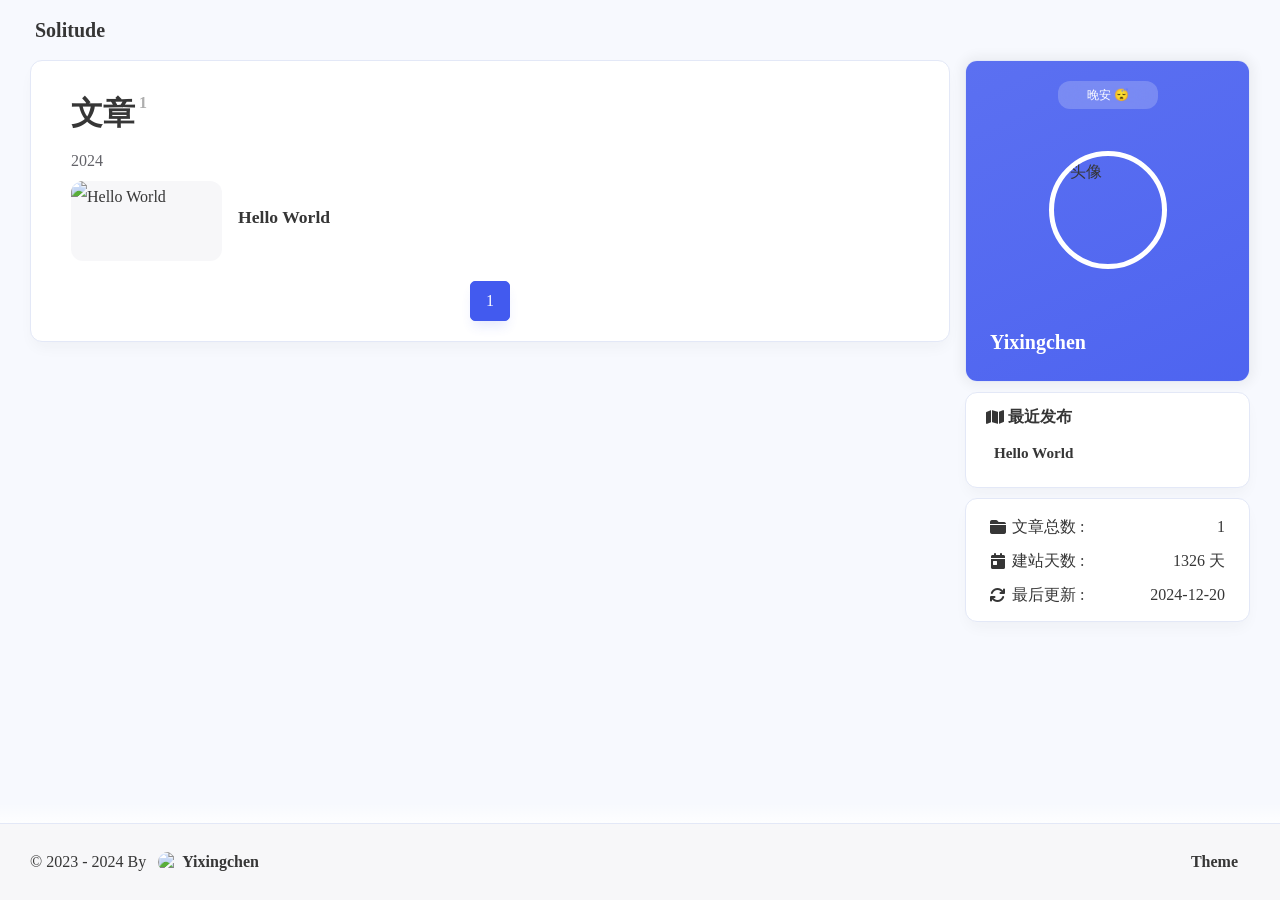
==== commit 3f210c95: "Site updated: 2024-12-20 22:52:53" ====
--- a/archives/index.html
+++ b/archives/index.html
@@ -1,4 +1,4 @@
-<!DOCTYPE html><html lang="zh-CN" data-theme="light"><head><meta charset="utf-8"><meta http-equiv="X-UA-Compatible" content="IE=edge"><meta name="viewport" content="width=device-width, initial-scale=1"><title>文章 | Hexo</title><noscript>开启JavaScript才能访问本站哦~</noscript><link rel="icon" href="/img/pwa/favicon.ico"><!-- index.css--><link rel="stylesheet" href="/css/index.css?v=2.1.14"><!-- inject head--><link rel="canonical" href="http://example.com/archives/"><link rel="stylesheet" href="https://fastly.jsdelivr.net/npm/@fortawesome/fontawesome-free@6.7.2/css/all.min.css"><!-- aplayer--><!-- swiper--><!-- fancybox ui--><!-- katex--><!-- Open Graph--><meta name="description"><!-- pwa--><meta name="apple-mobile-web-app-capable" content="Hexo"><meta name="theme-color" content="var(--efu-main)"><meta name="apple-mobile-web-app-status-bar-style" content="var(--efu-main)"><link rel="bookmark" href="/img/pwa/favicon.ico"><link rel="apple-touch-icon" href="/img/pwa/favicon.ico" sizes="180x180"><script>console.log(' %c Solitude %c ' + '2.1.14' + ' %c https://github.com/everfu/hexo-theme-solitude',
+<!DOCTYPE html><html lang="zh-CN" data-theme="light"><head><meta charset="utf-8"><meta http-equiv="X-UA-Compatible" content="IE=edge"><meta name="viewport" content="width=device-width, initial-scale=1"><title>文章 | Ystars</title><noscript>开启JavaScript才能访问本站哦~</noscript><link rel="icon" href="/img/pwa/favicon.ico"><!-- index.css--><link rel="stylesheet" href="/css/index.css?v=2.1.14"><!-- inject head--><link rel="canonical" href="http://example.com/archives/"><link rel="stylesheet" href="https://fastly.jsdelivr.net/npm/@fortawesome/fontawesome-free@6.7.2/css/all.min.css"><!-- aplayer--><!-- swiper--><!-- fancybox ui--><!-- katex--><!-- Open Graph--><meta name="description"><!-- pwa--><meta name="apple-mobile-web-app-capable" content="Ystars"><meta name="theme-color" content="var(--efu-main)"><meta name="apple-mobile-web-app-status-bar-style" content="var(--efu-main)"><link rel="bookmark" href="/img/pwa/favicon.ico"><link rel="apple-touch-icon" href="/img/pwa/favicon.ico" sizes="180x180"><script>console.log(' %c Solitude %c ' + '2.1.14' + ' %c https://github.com/everfu/hexo-theme-solitude',
     'background:#35495e ; padding: 1px; border-radius: 3px 0 0 3px;  color: #fff',
     'background:#ff9a9a ; padding: 1px; border-radius: 0 3px 3px 0;  color: #fff',
     'background:unset ; padding: 1px; border-radius: 0 3px 3px 0;  color: #fff')
@@ -141,7 +141,7 @@
     comment: false,
     ai_text: false,
     color: false,
-}</script><meta name="generator" content="Hexo 7.3.0"></head><body id="body"><!-- universe--><!-- background img--><!-- loading--><!-- console--><!-- sidebar--><div id="sidebar" style="zoom: 1;"><div id="menu-mask" style="display: none;"></div><div id="sidebar-menus"><div class="site-data"><div class="data-item is-center"><div class="data-item-link"><a href="/archives/"><div class="headline">文章</div><div class="length-num">1</div></a></div></div><div class="data-item is-center"><div class="data-item-link"><a href="/categories/"><div class="headline">分类</div><div class="length-num">0</div></a></div></div><div class="data-item is-center"><div class="data-item-link"><a href="/tags/"><div class="headline">标签</div><div class="length-num">0</div></a></div></div></div><span class="sidebar-menu-item-title">功能</span><div class="sidebar-menu-item"><span class="darkmode_switchbutton menu-child" onclick="sco.switchDarkMode()"><i class="solitude fa-solid fa-circle-half-stroke"></i><span>显示模式</span></span></div><span class="sidebar-menu-item-title">标签</span><div class="card-widget card-tags card-archives card-webinfo card-allinfo"><div class="card-tag-cloud"></div></div></div></div><!-- keyboard--><!-- righhtside--><div class="page" id="body-wrap"><header class="not-top-img" id="page-header"><nav class="show" id="nav"><div id="nav-group"><div id="blog_name"><a id="site-name" href="/" title="返回博客主页"><span class="title">Solitude</span><i class="solitude fa-solid fa-home"></i></a></div><div id="page-name-mask"><div id="page-name"><a id="page-name-text" onclick="sco.toTop()">文章</a></div></div><div id="menus"></div><div id="nav-left"></div><div id="nav-right"><div class="nav-button" id="nav-totop" onclick="sco.toTop()"><a class="totopbtn"><i class="solitude fa-solid fa-arrow-up"></i><span id="percent">0</span></a></div><div id="toggle-menu"><a class="site-page"><i class="solitude fa-solid fa-bars"></i></a></div></div></div></nav></header><main class="layout" id="content-inner"><div id="archive"><div class="article-sort-title">文章<sup>1</sup></div><div class="article-sort"><div class="article-sort-item year">2024</div><div class="article-sort-item"><a class="article-sort-item-img" href="/2024/12/20/hello-world/" title="Hello World"><img src="/" alt="Hello World"></a><div class="article-sort-item-info"><a class="article-sort-item-title" href="/2024/12/20/hello-world/" title="Hello World" onclick="window.event.cancelBubble=true;">Hello World</a><div class="article-sort-item-tags"></div></div></div></div><nav id="pagination"><div class="pagination"><span class="page-number current">1</span><div class="toPageGroup"><input id="toPageText" oninput="value=value.replace(/[^0-9]/g,'')" maxlength="3" title="跳转到指定页面" onkeyup="if (this.value === '0') this.value = ''"><a id="toPageButton" onclick="sco.toPage()"><i class="solitude fa-solid fa-angles-right"></i></a></div></div></nav></div><div class="aside-content" id="aside-content"><div class="card-widget card-info"><div class="card-content"><div class="card-info-avatar is-center"><div class="author-info__top-group"><div class="author-info__sayhi" id="author-info__sayhi" onclick="sco.changeSayHelloText()">sayhello.morning</div></div></div><div class="avatar-img-group"><img class="avatar-img" alt="头像" src="/img/avatar.avif"></div><div class="author-info__description_group"><div class="author-info__description"></div><div class="author-info__description2"></div></div><div class="author-info__bottom-group"><a class="author-info__bottom-group-left" href="/about/"><div class="author-info__name">John Doe</div><div class="author-info__desc"></div></a><div class="card-info-social-icons is-center"></div></div></div></div><div class="sticky_layout"><div class="card-widget card-recent-post"><div class="item-headline"><i class="solitude fa-solid fa-map"></i><span>最近发布</span></div><div class="aside-list"><a class="aside-list-item" href="/2024/12/20/hello-world/" title="Hello World"><div class="content"><span class="title" href="/2024/12/20/hello-world/" title="Hello World">Hello World</span></div></a></div></div><div class="card-widget card-tags card-archives card-webinfo card-allinfo"><div class="webinfo"><div class="webinfo-item"><div class="webinfo-item-title"><i class="item-icon fa-solid fa-folder-closed"></i><div class="item-name">文章总数 :</div></div><div class="item-count">1</div></div><div class="webinfo-item"><div class="webinfo-item-title"><i class="item-icon solitude fa-solid fa-calendar-day"></i><div class="item-name">建站天数 :</div></div><div class="item-count" id="runtimeshow"></div></div><div class="webinfo-item"><div class="webinfo-item-title"><i class="item-icon solitude fa-solid fa-arrows-rotate"></i><div class="item-name">最后更新 :</div></div><time class="item-count" datetime="2024-12-20T14:45:33.794Z"></time></div></div></div></div></div></main><footer id="footer"><div id="footer-bar"><div class="footer-bar-links"><div class="footer-bar-left"><div class="copyright">© 2023 - 2024 By&nbsp;<a class="footer-bar-link" href="/"><img class="author-avatar" src="/img/pwa/favicon.ico">John Doe</a></div></div><div class="footer-bar-right"><a class="footer-bar-link" target="_blank" rel="noopener" href="https://github.com/everfu/hexo-theme-solitude" alt="Theme">Theme</a></div></div></div></footer></div><!-- right_menu--><!-- inject body--><div><script src="/js/utils.js?v=2.1.14"></script><script src="/js/main.js?v=2.1.14"></script><script src="/js/third_party/waterfall.min.js?v=2.1.14"></script><script src="https://fastly.jsdelivr.net/npm/pjax@0.2.8/pjax.min.js"></script><script src="/js/tw_cn.js?v=2.1.14"></script><script src="https://fastly.jsdelivr.net/npm/node-snackbar@0.1.16/dist/snackbar.min.js"></script><script>window.paceOptions = {
+}</script><meta name="generator" content="Hexo 7.3.0"></head><body id="body"><!-- universe--><!-- background img--><!-- loading--><!-- console--><!-- sidebar--><div id="sidebar" style="zoom: 1;"><div id="menu-mask" style="display: none;"></div><div id="sidebar-menus"><div class="site-data"><div class="data-item is-center"><div class="data-item-link"><a href="/archives/"><div class="headline">文章</div><div class="length-num">1</div></a></div></div><div class="data-item is-center"><div class="data-item-link"><a href="/categories/"><div class="headline">分类</div><div class="length-num">0</div></a></div></div><div class="data-item is-center"><div class="data-item-link"><a href="/tags/"><div class="headline">标签</div><div class="length-num">0</div></a></div></div></div><span class="sidebar-menu-item-title">功能</span><div class="sidebar-menu-item"><span class="darkmode_switchbutton menu-child" onclick="sco.switchDarkMode()"><i class="solitude fa-solid fa-circle-half-stroke"></i><span>显示模式</span></span></div><span class="sidebar-menu-item-title">标签</span><div class="card-widget card-tags card-archives card-webinfo card-allinfo"><div class="card-tag-cloud"></div></div></div></div><!-- keyboard--><!-- righhtside--><div class="page" id="body-wrap"><header class="not-top-img" id="page-header"><nav class="show" id="nav"><div id="nav-group"><div id="blog_name"><a id="site-name" href="/" title="返回博客主页"><span class="title">Solitude</span><i class="solitude fa-solid fa-home"></i></a></div><div id="page-name-mask"><div id="page-name"><a id="page-name-text" onclick="sco.toTop()">文章</a></div></div><div id="menus"></div><div id="nav-left"></div><div id="nav-right"><div class="nav-button" id="nav-totop" onclick="sco.toTop()"><a class="totopbtn"><i class="solitude fa-solid fa-arrow-up"></i><span id="percent">0</span></a></div><div id="toggle-menu"><a class="site-page"><i class="solitude fa-solid fa-bars"></i></a></div></div></div></nav></header><main class="layout" id="content-inner"><div id="archive"><div class="article-sort-title">文章<sup>1</sup></div><div class="article-sort"><div class="article-sort-item year">2024</div><div class="article-sort-item"><a class="article-sort-item-img" href="/2024/12/20/hello-world/" title="Hello World"><img src="/" alt="Hello World"></a><div class="article-sort-item-info"><a class="article-sort-item-title" href="/2024/12/20/hello-world/" title="Hello World" onclick="window.event.cancelBubble=true;">Hello World</a><div class="article-sort-item-tags"></div></div></div></div><nav id="pagination"><div class="pagination"><span class="page-number current">1</span><div class="toPageGroup"><input id="toPageText" oninput="value=value.replace(/[^0-9]/g,'')" maxlength="3" title="跳转到指定页面" onkeyup="if (this.value === '0') this.value = ''"><a id="toPageButton" onclick="sco.toPage()"><i class="solitude fa-solid fa-angles-right"></i></a></div></div></nav></div><div class="aside-content" id="aside-content"><div class="card-widget card-info"><div class="card-content"><div class="card-info-avatar is-center"><div class="author-info__top-group"><div class="author-info__sayhi" id="author-info__sayhi" onclick="sco.changeSayHelloText()">sayhello.morning</div></div></div><div class="avatar-img-group"><img class="avatar-img" alt="头像" src="/img/avatar.avif"></div><div class="author-info__description_group"><div class="author-info__description"></div><div class="author-info__description2"></div></div><div class="author-info__bottom-group"><a class="author-info__bottom-group-left" href="/about/"><div class="author-info__name">Yixingchen</div><div class="author-info__desc"></div></a><div class="card-info-social-icons is-center"></div></div></div></div><div class="sticky_layout"><div class="card-widget card-recent-post"><div class="item-headline"><i class="solitude fa-solid fa-map"></i><span>最近发布</span></div><div class="aside-list"><a class="aside-list-item" href="/2024/12/20/hello-world/" title="Hello World"><div class="content"><span class="title" href="/2024/12/20/hello-world/" title="Hello World">Hello World</span></div></a></div></div><div class="card-widget card-tags card-archives card-webinfo card-allinfo"><div class="webinfo"><div class="webinfo-item"><div class="webinfo-item-title"><i class="item-icon fa-solid fa-folder-closed"></i><div class="item-name">文章总数 :</div></div><div class="item-count">1</div></div><div class="webinfo-item"><div class="webinfo-item-title"><i class="item-icon solitude fa-solid fa-calendar-day"></i><div class="item-name">建站天数 :</div></div><div class="item-count" id="runtimeshow"></div></div><div class="webinfo-item"><div class="webinfo-item-title"><i class="item-icon solitude fa-solid fa-arrows-rotate"></i><div class="item-name">最后更新 :</div></div><time class="item-count" datetime="2024-12-20T14:52:51.986Z"></time></div></div></div></div></div></main><footer id="footer"><div id="footer-bar"><div class="footer-bar-links"><div class="footer-bar-left"><div class="copyright">© 2023 - 2024 By&nbsp;<a class="footer-bar-link" href="/"><img class="author-avatar" src="/img/pwa/favicon.ico">Yixingchen</a></div></div><div class="footer-bar-right"><a class="footer-bar-link" target="_blank" rel="noopener" href="https://github.com/everfu/hexo-theme-solitude" alt="Theme">Theme</a></div></div></div></footer></div><!-- right_menu--><!-- inject body--><div><script src="/js/utils.js?v=2.1.14"></script><script src="/js/main.js?v=2.1.14"></script><script src="/js/third_party/waterfall.min.js?v=2.1.14"></script><script src="https://fastly.jsdelivr.net/npm/pjax@0.2.8/pjax.min.js"></script><script src="/js/tw_cn.js?v=2.1.14"></script><script src="https://fastly.jsdelivr.net/npm/node-snackbar@0.1.16/dist/snackbar.min.js"></script><script>window.paceOptions = {
   restartOnPushState: false
 }
 
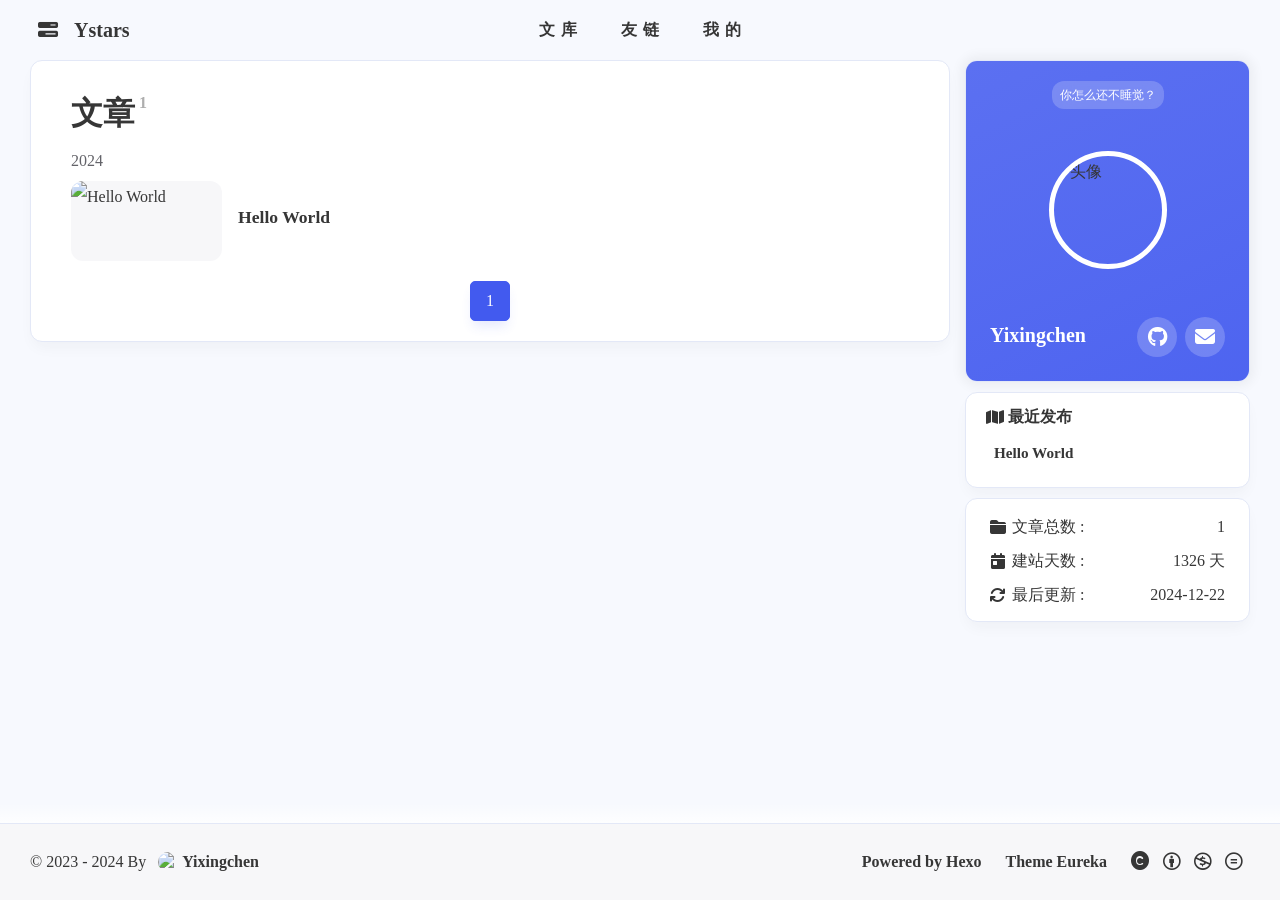
==== commit ae3b4159: "Site updated: 2024-12-22 15:24:57" ====
--- a/archives/index.html
+++ b/archives/index.html
@@ -1,4 +1,4 @@
-<!DOCTYPE html><html lang="zh-CN" data-theme="light"><head><meta charset="utf-8"><meta http-equiv="X-UA-Compatible" content="IE=edge"><meta name="viewport" content="width=device-width, initial-scale=1"><title>文章 | Ystars</title><noscript>开启JavaScript才能访问本站哦~</noscript><link rel="icon" href="/img/pwa/favicon.ico"><!-- index.css--><link rel="stylesheet" href="/css/index.css?v=2.1.14"><!-- inject head--><link rel="canonical" href="http://example.com/archives/"><link rel="stylesheet" href="https://fastly.jsdelivr.net/npm/@fortawesome/fontawesome-free@6.7.2/css/all.min.css"><!-- aplayer--><!-- swiper--><!-- fancybox ui--><!-- katex--><!-- Open Graph--><meta name="description"><!-- pwa--><meta name="apple-mobile-web-app-capable" content="Ystars"><meta name="theme-color" content="var(--efu-main)"><meta name="apple-mobile-web-app-status-bar-style" content="var(--efu-main)"><link rel="bookmark" href="/img/pwa/favicon.ico"><link rel="apple-touch-icon" href="/img/pwa/favicon.ico" sizes="180x180"><script>console.log(' %c Solitude %c ' + '2.1.14' + ' %c https://github.com/everfu/hexo-theme-solitude',
+<!DOCTYPE html><html lang="zh-CN" data-theme="light"><head><meta charset="utf-8"><meta http-equiv="X-UA-Compatible" content="IE=edge"><meta name="viewport" content="width=device-width, initial-scale=1"><title>文章 | Ystars</title><noscript>开启JavaScript才能访问本站哦~</noscript><link rel="icon" href="https://github.com/yixingchenus/tuchuang/blob/master/CF.jpg?raw=true"><!-- index.css--><link rel="stylesheet" href="/css/index.css?v=2.1.14"><!-- inject head--><link rel="canonical" href="http://example.com/archives/"><link rel="stylesheet" href="https://fastly.jsdelivr.net/npm/@fortawesome/fontawesome-free@6.7.2/css/all.min.css"><!-- aplayer--><!-- swiper--><!-- fancybox ui--><!-- katex--><!-- Open Graph--><meta name="description"><!-- pwa--><meta name="apple-mobile-web-app-capable" content="Ystars"><meta name="theme-color" content="var(--efu-main)"><meta name="apple-mobile-web-app-status-bar-style" content="var(--efu-main)"><link rel="bookmark" href="https://github.com/yixingchenus/tuchuang/blob/master/CF.jpg?raw=true"><link rel="apple-touch-icon" href="https://github.com/yixingchenus/tuchuang/blob/master/CF.jpg?raw=true" sizes="180x180"><script>console.log(' %c Solitude %c ' + '2.1.14' + ' %c https://github.com/everfu/hexo-theme-solitude',
     'background:#35495e ; padding: 1px; border-radius: 3px 0 0 3px;  color: #fff',
     'background:#ff9a9a ; padding: 1px; border-radius: 0 3px 3px 0;  color: #fff',
     'background:unset ; padding: 1px; border-radius: 0 3px 3px 0;  color: #fff')
@@ -110,20 +110,20 @@
     lang: {"theme":{"dark":"已切换至深色模式","light":"已切换至浅色模式"},"copy":{"success":"复制成功","error":"复制失败"},"backtop":"返回顶部","time":{"day":"天前","hour":"小时前","just":"刚刚","min":"分钟前","month":"个月前"},"day":" 天","f12":"开发者模式已打开，请遵循GPL协议。","totalk":"无需删除空行，直接输入评论即可"},
     aside: {
         sayhello: {
-            morning: "✨ 早上好，新的一天开始了",
-            noon: "🍲 午餐时间",
-            afternoon: "🌞 下午好",
-            night: "早点休息",
-            goodnight: "晚安 😴",
+            morning: "早上好，是新的一天！",
+            noon: "你吃午饭了吗？要吃好哦。",
+            afternoon: "下午好哦，记得喝下午茶～",
+            night: "晚饭吃了吗，今天怎么样?",
+            goodnight: "你怎么还不睡觉？",
         },
-        sayhello2: [],
+        sayhello2: ["你在按什么？","你还按！","不可以按这里！"],
         sayhello3: {
             prefix: '好久不见，',
             back: '欢迎再次回来，',
         },
     },
     covercolor: {
-        enable: false
+        enable: true
     },
     comment: false,
     lightbox: 'null',
@@ -141,7 +141,9 @@
     comment: false,
     ai_text: false,
     color: false,
-}</script><meta name="generator" content="Hexo 7.3.0"></head><body id="body"><!-- universe--><!-- background img--><!-- loading--><!-- console--><!-- sidebar--><div id="sidebar" style="zoom: 1;"><div id="menu-mask" style="display: none;"></div><div id="sidebar-menus"><div class="site-data"><div class="data-item is-center"><div class="data-item-link"><a href="/archives/"><div class="headline">文章</div><div class="length-num">1</div></a></div></div><div class="data-item is-center"><div class="data-item-link"><a href="/categories/"><div class="headline">分类</div><div class="length-num">0</div></a></div></div><div class="data-item is-center"><div class="data-item-link"><a href="/tags/"><div class="headline">标签</div><div class="length-num">0</div></a></div></div></div><span class="sidebar-menu-item-title">功能</span><div class="sidebar-menu-item"><span class="darkmode_switchbutton menu-child" onclick="sco.switchDarkMode()"><i class="solitude fa-solid fa-circle-half-stroke"></i><span>显示模式</span></span></div><span class="sidebar-menu-item-title">标签</span><div class="card-widget card-tags card-archives card-webinfo card-allinfo"><div class="card-tag-cloud"></div></div></div></div><!-- keyboard--><!-- righhtside--><div class="page" id="body-wrap"><header class="not-top-img" id="page-header"><nav class="show" id="nav"><div id="nav-group"><div id="blog_name"><a id="site-name" href="/" title="返回博客主页"><span class="title">Solitude</span><i class="solitude fa-solid fa-home"></i></a></div><div id="page-name-mask"><div id="page-name"><a id="page-name-text" onclick="sco.toTop()">文章</a></div></div><div id="menus"></div><div id="nav-left"></div><div id="nav-right"><div class="nav-button" id="nav-totop" onclick="sco.toTop()"><a class="totopbtn"><i class="solitude fa-solid fa-arrow-up"></i><span id="percent">0</span></a></div><div id="toggle-menu"><a class="site-page"><i class="solitude fa-solid fa-bars"></i></a></div></div></div></nav></header><main class="layout" id="content-inner"><div id="archive"><div class="article-sort-title">文章<sup>1</sup></div><div class="article-sort"><div class="article-sort-item year">2024</div><div class="article-sort-item"><a class="article-sort-item-img" href="/2024/12/20/hello-world/" title="Hello World"><img src="/" alt="Hello World"></a><div class="article-sort-item-info"><a class="article-sort-item-title" href="/2024/12/20/hello-world/" title="Hello World" onclick="window.event.cancelBubble=true;">Hello World</a><div class="article-sort-item-tags"></div></div></div></div><nav id="pagination"><div class="pagination"><span class="page-number current">1</span><div class="toPageGroup"><input id="toPageText" oninput="value=value.replace(/[^0-9]/g,'')" maxlength="3" title="跳转到指定页面" onkeyup="if (this.value === '0') this.value = ''"><a id="toPageButton" onclick="sco.toPage()"><i class="solitude fa-solid fa-angles-right"></i></a></div></div></nav></div><div class="aside-content" id="aside-content"><div class="card-widget card-info"><div class="card-content"><div class="card-info-avatar is-center"><div class="author-info__top-group"><div class="author-info__sayhi" id="author-info__sayhi" onclick="sco.changeSayHelloText()">sayhello.morning</div></div></div><div class="avatar-img-group"><img class="avatar-img" alt="头像" src="/img/avatar.avif"></div><div class="author-info__description_group"><div class="author-info__description"></div><div class="author-info__description2"></div></div><div class="author-info__bottom-group"><a class="author-info__bottom-group-left" href="/about/"><div class="author-info__name">Yixingchen</div><div class="author-info__desc"></div></a><div class="card-info-social-icons is-center"></div></div></div></div><div class="sticky_layout"><div class="card-widget card-recent-post"><div class="item-headline"><i class="solitude fa-solid fa-map"></i><span>最近发布</span></div><div class="aside-list"><a class="aside-list-item" href="/2024/12/20/hello-world/" title="Hello World"><div class="content"><span class="title" href="/2024/12/20/hello-world/" title="Hello World">Hello World</span></div></a></div></div><div class="card-widget card-tags card-archives card-webinfo card-allinfo"><div class="webinfo"><div class="webinfo-item"><div class="webinfo-item-title"><i class="item-icon fa-solid fa-folder-closed"></i><div class="item-name">文章总数 :</div></div><div class="item-count">1</div></div><div class="webinfo-item"><div class="webinfo-item-title"><i class="item-icon solitude fa-solid fa-calendar-day"></i><div class="item-name">建站天数 :</div></div><div class="item-count" id="runtimeshow"></div></div><div class="webinfo-item"><div class="webinfo-item-title"><i class="item-icon solitude fa-solid fa-arrows-rotate"></i><div class="item-name">最后更新 :</div></div><time class="item-count" datetime="2024-12-20T14:52:51.986Z"></time></div></div></div></div></div></main><footer id="footer"><div id="footer-bar"><div class="footer-bar-links"><div class="footer-bar-left"><div class="copyright">© 2023 - 2024 By&nbsp;<a class="footer-bar-link" href="/"><img class="author-avatar" src="/img/pwa/favicon.ico">Yixingchen</a></div></div><div class="footer-bar-right"><a class="footer-bar-link" target="_blank" rel="noopener" href="https://github.com/everfu/hexo-theme-solitude" alt="Theme">Theme</a></div></div></div></footer></div><!-- right_menu--><!-- inject body--><div><script src="/js/utils.js?v=2.1.14"></script><script src="/js/main.js?v=2.1.14"></script><script src="/js/third_party/waterfall.min.js?v=2.1.14"></script><script src="https://fastly.jsdelivr.net/npm/pjax@0.2.8/pjax.min.js"></script><script src="/js/tw_cn.js?v=2.1.14"></script><script src="https://fastly.jsdelivr.net/npm/node-snackbar@0.1.16/dist/snackbar.min.js"></script><script>window.paceOptions = {
+}</script><meta name="generator" content="Hexo 7.3.0"></head><body id="body"><!-- universe--><!-- background img--><!-- loading--><!-- console--><!-- sidebar--><div id="sidebar" style="zoom: 1;"><div id="menu-mask" style="display: none;"></div><div id="sidebar-menus"><div class="site-data"><div class="data-item is-center"><div class="data-item-link"><a href="/archives/"><div class="headline">文章</div><div class="length-num">1</div></a></div></div><div class="data-item is-center"><div class="data-item-link"><a href="/categories/"><div class="headline">分类</div><div class="length-num">0</div></a></div></div><div class="data-item is-center"><div class="data-item-link"><a href="/tags/"><div class="headline">标签</div><div class="length-num">0</div></a></div></div></div><span class="sidebar-menu-item-title">功能</span><div class="sidebar-menu-item"><span class="darkmode_switchbutton menu-child" onclick="sco.switchDarkMode()"><i class="solitude fa-solid fa-circle-half-stroke"></i><span>显示模式</span></span></div><div class="back-menu-list-groups"><div class="back-menu-list-group"><div class="back-menu-list-title">我的</div><div class="back-menu-list"><a class="back-menu-item" target="_blank" rel="noopener" href="https://everfu.cn" title="个人主页"><img class="nolazyload back-menu-item-icon" src="https://ui.everfu.cn/c625e37b3cf9054d92a52ec04ce8abf0.png/avatar" alt="个人主页"><span class="back-menu-item-text">个人主页</span></a></div></div></div><div class="menus_items"><div class="menus_item"><a class="site-page" href="javascript:void(0);"><span>文库</span></a><ul class="menus_item_child"><li><a class="site-page child" href="/archives/"><i class="solitude  fas fa-folder-closed"></i><span>全部文章</span></a></li><li><a class="site-page child" href="/categories/"><i class="solitude  fas fa-clone"></i><span>分类列表</span></a></li><li><a class="site-page child" href="/tags/"><i class="solitude  fas fa-tags"></i><span>标签列表</span></a></li></ul></div><div class="menus_item"><a class="site-page" href="javascript:void(0);"><span>友链</span></a><ul class="menus_item_child"><li><a class="site-page child" target="_blank" rel="noopener" href="https://summary.zhheo.com/static/matrix-posts.html"><i class="solitude  fas fa-wifi"></i><span>文章矩阵</span></a></li><li><a class="site-page child" href="/links/"><i class="solitude  fas fa-user-group"></i><span>友情链接</span></a></li><li><a class="site-page child" href="javascript:travelling()"><i class="solitude  fas fa-gift"></i><span>宝藏博主</span></a></li></ul></div><div class="menus_item"><a class="site-page" href="javascript:void(0);"><span>我的</span></a><ul class="menus_item_child"><li><a class="site-page child" href="/equipment/"><i class="solitude  fas fa-tools"></i><span>我的装备</span></a></li><li><a class="site-page child" href="/about/"><i class="solitude  fas fa-user"></i><span>关于本站</span></a></li></ul></div></div><span class="sidebar-menu-item-title">标签</span><div class="card-widget card-tags card-archives card-webinfo card-allinfo"><div class="card-tag-cloud"></div></div></div></div><!-- keyboard--><!-- righhtside--><div class="page" id="body-wrap"><header class="not-top-img" id="page-header"><nav class="show" id="nav"><div id="nav-group"><div id="blog_name"><div class="back-home-button" tabindex="-1"><i class="back-home-button-icon solitude fas fa-bars-progress"></i><div class="back-menu-list-groups"><div class="back-menu-list-group"><div class="back-menu-list-title">我的</div><div class="back-menu-list"><a class="back-menu-item" target="_blank" rel="noopener" href="https://everfu.cn" title="个人主页"><img class="nolazyload back-menu-item-icon" src="https://ui.everfu.cn/c625e37b3cf9054d92a52ec04ce8abf0.png/avatar" alt="个人主页"><span class="back-menu-item-text">个人主页</span></a></div></div></div></div><a id="site-name" href="/" title="返回博客主页"><span class="title">Ystars</span><i class="solitude fa-solid fa-home"></i></a></div><div id="page-name-mask"><div id="page-name"><a id="page-name-text" onclick="sco.toTop()">文章</a></div></div><div id="menus"><div class="menus_items"><div class="menus_item"><a class="site-page" href="javascript:void(0);"><span>文库</span></a><ul class="menus_item_child"><li><a class="site-page child" href="/archives/"><i class="solitude  fas fa-folder-closed"></i><span>全部文章</span></a></li><li><a class="site-page child" href="/categories/"><i class="solitude  fas fa-clone"></i><span>分类列表</span></a></li><li><a class="site-page child" href="/tags/"><i class="solitude  fas fa-tags"></i><span>标签列表</span></a></li></ul></div><div class="menus_item"><a class="site-page" href="javascript:void(0);"><span>友链</span></a><ul class="menus_item_child"><li><a class="site-page child" target="_blank" rel="noopener" href="https://summary.zhheo.com/static/matrix-posts.html"><i class="solitude  fas fa-wifi"></i><span>文章矩阵</span></a></li><li><a class="site-page child" href="/links/"><i class="solitude  fas fa-user-group"></i><span>友情链接</span></a></li><li><a class="site-page child" href="javascript:travelling()"><i class="solitude  fas fa-gift"></i><span>宝藏博主</span></a></li></ul></div><div class="menus_item"><a class="site-page" href="javascript:void(0);"><span>我的</span></a><ul class="menus_item_child"><li><a class="site-page child" href="/equipment/"><i class="solitude  fas fa-tools"></i><span>我的装备</span></a></li><li><a class="site-page child" href="/about/"><i class="solitude  fas fa-user"></i><span>关于本站</span></a></li></ul></div></div></div><div id="nav-left"></div><div id="nav-right"><div class="nav-button" id="nav-totop" onclick="sco.toTop()"><a class="totopbtn"><i class="solitude fa-solid fa-arrow-up"></i><span id="percent">0</span></a></div><div id="toggle-menu"><a class="site-page"><i class="solitude fa-solid fa-bars"></i></a></div></div></div></nav></header><main class="layout" id="content-inner"><div id="archive"><div class="article-sort-title">文章<sup>1</sup></div><div class="article-sort"><div class="article-sort-item year">2024</div><div class="article-sort-item"><a class="article-sort-item-img" href="/2024/12/20/hello-world/" title="Hello World"><img src="/" alt="Hello World"></a><div class="article-sort-item-info"><a class="article-sort-item-title" href="/2024/12/20/hello-world/" title="Hello World" onclick="window.event.cancelBubble=true;">Hello World</a><div class="article-sort-item-tags"></div></div></div></div><nav id="pagination"><div class="pagination"><span class="page-number current">1</span><div class="toPageGroup"><input id="toPageText" oninput="value=value.replace(/[^0-9]/g,'')" maxlength="3" title="跳转到指定页面" onkeyup="if (this.value === '0') this.value = ''"><a id="toPageButton" onclick="sco.toPage()"><i class="solitude fa-solid fa-angles-right"></i></a></div></div></nav></div><div class="aside-content" id="aside-content"><div class="card-widget card-info"><div class="card-content"><div class="card-info-avatar is-center"><div class="author-info__top-group"><div class="author-info__sayhi" id="author-info__sayhi" onclick="sco.changeSayHelloText()">sayhello.morning</div></div></div><div class="avatar-img-group"><img class="avatar-img" alt="头像" src="https://github.com/yixingchenus/tuchuang/blob/master/img/touxiang.jpg?raw=true"></div><div class="author-info__description_group"><div class="author-info__description">我想后面应该能做的更好,</div><div class="author-info__description2">努力就行了.</div></div><div class="author-info__bottom-group"><a class="author-info__bottom-group-left" href="/about/"><div class="author-info__name">Yixingchen</div><div class="author-info__desc"></div></a><div class="card-info-social-icons is-center"><a class="social-icon" target="_blank" rel="noopener" href="https://github.com/yixingchenus" title="Github"><i class="solitude  fab fa-github"></i></a><a class="social-icon" href="mailto:info@yixingchen.us.kg" title="Mail"><i class="solitude  fas fa-envelope"></i></a></div></div></div></div><div class="sticky_layout"><div class="card-widget card-recent-post"><div class="item-headline"><i class="solitude fa-solid fa-map"></i><span>最近发布</span></div><div class="aside-list"><a class="aside-list-item" href="/2024/12/20/hello-world/" title="Hello World"><div class="content"><span class="title" href="/2024/12/20/hello-world/" title="Hello World">Hello World</span></div></a></div></div><div class="card-widget card-tags card-archives card-webinfo card-allinfo"><div class="webinfo"><div class="webinfo-item"><div class="webinfo-item-title"><i class="item-icon fa-solid fa-folder-closed"></i><div class="item-name">文章总数 :</div></div><div class="item-count">1</div></div><div class="webinfo-item"><div class="webinfo-item-title"><i class="item-icon solitude fa-solid fa-calendar-day"></i><div class="item-name">建站天数 :</div></div><div class="item-count" id="runtimeshow"></div></div><div class="webinfo-item"><div class="webinfo-item-title"><i class="item-icon solitude fa-solid fa-arrows-rotate"></i><div class="item-name">最后更新 :</div></div><time class="item-count" datetime="2024-12-22T07:24:56.394Z"></time></div></div></div></div></div></main><footer id="footer"><div id="footer-bar"><div class="footer-bar-links"><div class="footer-bar-left"><div class="copyright">© 2023 - 2024 By&nbsp;<a class="footer-bar-link" href="/"><img class="author-avatar" src="https://github.com/yixingchenus/tuchuang/blob/master/CF.jpg?raw=true">Yixingchen</a></div></div><div class="footer-bar-right"><a class="footer-bar-link" target="_blank" rel="noopener" href="https://hexo.io/" alt="Powered by Hexo">Powered by Hexo</a><a class="footer-bar-link" target="_blank" rel="noopener" href="https://github.com/r1i1na/hexo-theme-eureka" alt="Theme Eureka">Theme Eureka</a><a class="footer-bar-link cc" target="_blank" rel="noopener" href="https://creativecommons.org/licenses/by-nc-sa/4.0/deed.zh"><i class="solitude fa-solid fa-copyright"></i><i class="solitude fa-brands fa-creative-commons-by"></i><i class="solitude fa-brands fa-creative-commons-nc"></i><i class="solitude fa-brands fa-creative-commons-nd"></i></a></div></div></div></footer></div><!-- right_menu--><!-- inject body--><div><script src="/js/utils.js?v=2.1.14"></script><script src="/js/main.js?v=2.1.14"></script><script src="/js/third_party/waterfall.min.js?v=2.1.14"></script><script src="https://fastly.jsdelivr.net/npm/pjax@0.2.8/pjax.min.js"></script><script src="/js/tw_cn.js?v=2.1.14"></script><script src="https://fastly.jsdelivr.net/npm/node-snackbar@0.1.16/dist/snackbar.min.js"></script><script>const coverColorConfig = {
+  time: 43200000
+}</script><script src="/js/covercolor/ave.js?v=2.1.14"></script><script>window.paceOptions = {
   restartOnPushState: false
 }
 
--- a/css/index.css
+++ b/css/index.css
@@ -4263,6 +4263,12 @@
   cursor: pointer;
 }
 @media screen and (min-width: 900px) {
+  #nav .back-home-button:hover {
+    box-shadow: var(--efu-shadow-main);
+    cursor: pointer;
+  }
+}
+@media screen and (min-width: 900px) {
   #nav #page-name-text {
     display: inline;
     font-weight: 700;
@@ -4346,6 +4352,85 @@
   transition: 0.3s;
   white-space: nowrap;
 }
+.back-home-button {
+  display: flex;
+  width: 35px;
+  height: 35px;
+  padding: 0 !important;
+  align-items: center;
+  justify-content: center;
+  margin-right: 4px;
+  transition: 0.3s;
+  border-radius: 40px;
+}
+@media screen and (max-width: 768px) {
+  .back-home-button {
+    display: none;
+  }
+}
+.back-home-button i {
+  font-size: 20px;
+}
+.back-home-button:hover {
+  background: var(--efu-main);
+  color: var(--efu-card-bg);
+}
+.back-home-button:hover .back-menu-list-groups {
+  display: flex;
+  opacity: 1;
+  top: 55px;
+  pointer-events: auto;
+  left: 1.5rem;
+  transform: scale(1);
+}
+@media screen and (max-width: 768px) {
+  .back-home-button:hover .back-menu-list-groups {
+    padding-bottom: 8px;
+    box-shadow: var(--efu-shadow-border);
+    left: 0;
+  }
+}
+.back-home-button .back-menu-list-group {
+  display: flex;
+  flex-direction: column;
+}
+.back-home-button .back-menu-list-group .back-menu-list-title {
+  margin: 8px 0 0 16px;
+  transition: 0.3s;
+}
+.back-home-button .back-menu-list-group:hover .back-menu-list-title {
+  color: var(--efu-lighttext);
+}
+.back-home-button .back-menu-list-groups {
+  position: absolute;
+  top: 45px;
+  transform: scale(0.8);
+  transform-origin: top left;
+  left: 1.5rem;
+  background-color: var(--efu-maskbgdeep);
+  border-radius: 12px;
+  border: var(--style-border);
+  flex-direction: column;
+  font-size: 12px;
+  color: var(--efu-secondtext);
+  box-shadow: var(--efu-shadow-border);
+  transition: 0.3s;
+  opacity: 0;
+  pointer-events: none;
+  backdrop-filter: blur(20px);
+  -webkit-backdrop-filter: blur(20px);
+}
+@media screen and (max-width: 768px) {
+  .back-home-button .back-menu-list-groups {
+    left: 0;
+  }
+}
+.back-home-button .back-menu-list-groups:hover {
+  border: var(--style-border-hover);
+}
+.back-home-button .back-menu-list .back-menu-item {
+  width: 150px;
+}
 .nav-fixed #nav a {
   color: var(--efu-fontcolor);
   transition: 0.3s;
@@ -4360,6 +4445,13 @@
     background: var(--efu-lighttext);
   }
 }
+.nav-fixed #nav .back-home-button {
+  color: var(--efu-fontcolor);
+}
+.nav-fixed #nav .back-home-button:hover {
+  background: var(--efu-lighttext);
+  color: var(--efu-card-bg);
+}
 .nav-fixed #nav .menus_item:hover >,
 .nav-fixed #nav .menus_item:hover a.site-page {
   background-color: var(--efu-lighttext);
@@ -4369,6 +4461,14 @@
   .nav-fixed #nav .menus_item:hover a.site-page {
     background-color: var(--efu-main);
   }
+}
+.post .post-bg .back-home-button {
+  color: var(--efu-white);
+}
+.post .post-bg .back-home-button:hover {
+  background: var(--efu-white-op);
+  color: var(--efu-white);
+  cursor: pointer;
 }
 @media screen and (min-width: 900px) {
   .post #nav #site-name:hover {
@@ -5286,6 +5386,310 @@
 }
 #sidebar #toggle-sidebar {
   bottom: 80px;
+}
+#home_top {
+  max-width: 1400px;
+  width: 100%;
+  margin: 0 auto;
+  padding: 0.5rem 1.5rem;
+}
+@media screen and (max-width: 768px) {
+  #home_top {
+    padding: 0 1rem;
+    margin-top: 0;
+  }
+}
+#home_top .recent-top-post-group {
+  border-radius: 12px;
+  overflow: hidden;
+  width: 100%;
+  margin-bottom: 0;
+  user-select: none;
+}
+@media screen and (max-width: 768px) {
+  #home_top .recent-top-post-group {
+    border-radius: 0;
+  }
+}
+#home_top .recent-top-post-group .recent-post-top {
+  display: flex;
+  flex-direction: row;
+  flex-wrap: nowrap;
+  width: 100%;
+  gap: 0.5rem;
+}
+@media screen and (max-width: 1200px) {
+  #home_top .recent-top-post-group .recent-post-top {
+    flex-direction: column;
+  }
+}
+#home_top .recent-top-post-group .recent-post-top::-webkit-scrollbar {
+  display: none;
+}
+#home_top .recent-top-post-group .recent-post-top .top-post-group {
+  display: flex;
+  flex-direction: row;
+  justify-content: start;
+  flex-wrap: wrap;
+  align-content: space-between;
+  width: 100%;
+  gap: 0.5rem;
+}
+@media screen and (max-width: 1200px) {
+  #home_top .recent-top-post-group .recent-post-top .top-post-group {
+    flex-wrap: nowrap;
+  }
+}
+#bannerGroup {
+  display: flex;
+}
+@media screen and (min-width: 1201px) {
+  #bannerGroup {
+    flex: 1 1 0;
+    height: calc(328px + 0.5rem);
+    display: flex;
+    flex-direction: column;
+    justify-content: space-between;
+  }
+}
+#bannerGroup .tags-group-wrapper {
+  margin-top: 0;
+  display: flex;
+  flex-wrap: wrap;
+  animation: rowup 60s linear infinite;
+  width: 300px;
+  margin-left: auto;
+}
+#bannerGroup .tags-group-icon-pair {
+  display: flex;
+}
+#bannerGroup .tags-group-icon-pair .tags-group-icon:nth-child(even) {
+  margin-left: 4rem;
+}
+.topGroup {
+  display: flex;
+  gap: 0.5rem;
+}
+@media screen and (max-width: 1200px) {
+  .topGroup {
+    overflow-x: auto;
+  }
+  .topGroup::-webkit-scrollbar {
+    display: none;
+  }
+}
+@media screen and (min-width: 1201px) {
+  .topGroup {
+    display: flex;
+    flex-direction: row;
+    flex-wrap: wrap;
+    flex: 1 1 0;
+    justify-content: flex-start;
+    height: calc(328px + 0.5rem);
+    align-content: space-between;
+    position: relative;
+    animation: slide-in 0.6s 0.1s backwards;
+  }
+}
+.topGroup .top-post-item {
+  display: flex;
+  flex-direction: column;
+  flex: 1 1 30%;
+  align-items: flex-start;
+  background: var(--efu-card-bg);
+  border-radius: 12px;
+  overflow: hidden;
+  height: 164px;
+  max-height: 164px;
+  border: var(--style-border-always);
+  transition: 0.3s;
+  position: relative;
+  box-shadow: var(--efu-shadow-border);
+}
+@media screen and (max-width: 1200px) {
+  .topGroup .top-post-item {
+    width: 200px;
+    min-width: 200px;
+  }
+}
+.topGroup .top-post-item:hover .post_cover a .top-post-top-text {
+  left: 0;
+}
+.topGroup .top-post-item .post_cover {
+  width: 100%;
+}
+.topGroup .top-post-item .post_cover a {
+  height: 100px;
+  overflow: hidden;
+  display: flex;
+}
+.topGroup .top-post-item .post_cover a img {
+  object-fit: cover;
+  width: 100%;
+  background: var(--efu-secondbg);
+}
+.topGroup .top-post-item .post_cover a .top-post-top-text {
+  position: absolute;
+  top: 0;
+  left: -50px;
+  display: flex;
+  z-index: 1;
+  background: var(--efu-theme);
+  color: var(--efu-white);
+  padding: 2px 8px;
+  font-size: 0.6rem;
+  border-radius: 0 0 12px 0;
+  transition: 0.3s;
+  cursor: pointer;
+}
+.top-post-info {
+  padding: 0.3rem 0.5rem 0.3rem 0.5rem;
+  transition: 0.3s;
+}
+.top-post-info .article-title {
+  -webkit-line-clamp: 2;
+  overflow: hidden;
+  display: -webkit-box;
+  -webkit-box-orient: vertical;
+  line-height: 1.5;
+  justify-content: center;
+  align-items: flex-end;
+  align-content: center;
+  font-weight: 700;
+  font-size: 0.8rem;
+  padding: 0;
+}
+.top-post-info .article-title:hover {
+  color: var(--efu-fontcolor);
+}
+.topGroup .todayCard {
+  display: none;
+}
+@media screen and (min-width: 1201px) {
+  .topGroup .todayCard {
+    position: absolute;
+    width: 100%;
+    z-index: 3;
+    height: 100%;
+    top: 0;
+    right: 0;
+    background: var(--efu-card-bg);
+    border-radius: 12px;
+    overflow: hidden;
+    transition: 0.3s;
+    display: flex;
+    cursor: pointer;
+    pointer-events: all;
+  }
+  .topGroup .todayCard::after {
+    position: absolute;
+    content: '';
+    width: 100%;
+    height: 100%;
+    top: 0;
+    left: 0;
+    box-shadow: 0 -109px 133px -9px none inset;
+  }
+  .topGroup .todayCard.hide {
+    opacity: 0;
+    pointer-events: none;
+  }
+  .topGroup .todayCard .todayCard-info {
+    position: absolute;
+    bottom: 2rem;
+    left: 2rem;
+    z-index: 2;
+    color: var(--efu-white);
+    max-width: 60%;
+    transition: 0.3s;
+  }
+  .topGroup .todayCard .todayCard-info .todayCard-tips {
+    opacity: 0.8;
+    font-size: 0.6rem;
+  }
+  .topGroup .todayCard .todayCard-info .todayCard-title {
+    font-size: 28px;
+    font-weight: 700;
+    line-height: 36px;
+  }
+  .topGroup .todayCard .todayCard-cover {
+    position: absolute;
+    min-width: 100%;
+    min-height: 100%;
+    top: 0;
+    left: 0;
+    background-size: cover;
+    z-index: -1;
+    transition: 0.3s;
+  }
+  .topGroup .todayCard .banner-button-group {
+    position: absolute;
+    right: 2rem;
+    bottom: 2rem;
+    display: flex;
+    transition: 0.3s;
+  }
+  .topGroup .todayCard .banner-button {
+    background: var(--efu-white-op);
+    border-radius: 20px;
+    color: var(--efu-white);
+    display: flex;
+    align-items: center;
+    z-index: 1;
+    transition: 0.3s;
+    cursor: pointer;
+    backdrop-filter: saturate(180%) blur(20px);
+    transform: translateZ(0);
+    height: 40px;
+    width: 118px;
+    justify-content: center;
+  }
+  .topGroup .todayCard .banner-button i {
+    margin-right: 8px;
+    font-size: 22px;
+  }
+  .topGroup .todayCard .banner-button:hover {
+    background: var(--efu-theme);
+    color: var(--efu-white);
+  }
+  .topGroup .todayCard.hide .todayCard-info {
+    bottom: 1rem;
+    opacity: 0;
+  }
+  .topGroup .todayCard.hide .todayCard-cover {
+    transform: scale(1.2);
+  }
+  .topGroup .todayCard.hide .banner-button-group {
+    bottom: 1rem;
+  }
+}
+.banners-links {
+  display: flex;
+  position: absolute;
+  bottom: 20px;
+  left: 40px;
+  flex-direction: column;
+  justify-content: space-between;
+  flex-wrap: wrap;
+  height: 120px;
+}
+.banners-link-btn {
+  display: flex;
+  flex-direction: row;
+  align-items: center;
+  padding: 8px 18px 8px 14px;
+  border-radius: 60px;
+  margin-bottom: 12px;
+  color: var(--efu-white);
+  position: relative;
+  background-size: 200%;
+  margin-right: 10px;
+}
+.banners-link-btn:hover {
+  background-position: 100% 0;
+}
+.banners-link-title {
+  margin: 0 0.1rem 0 0.5rem;
 }
 #category-bar {
   padding: 0.4rem 0.7rem;
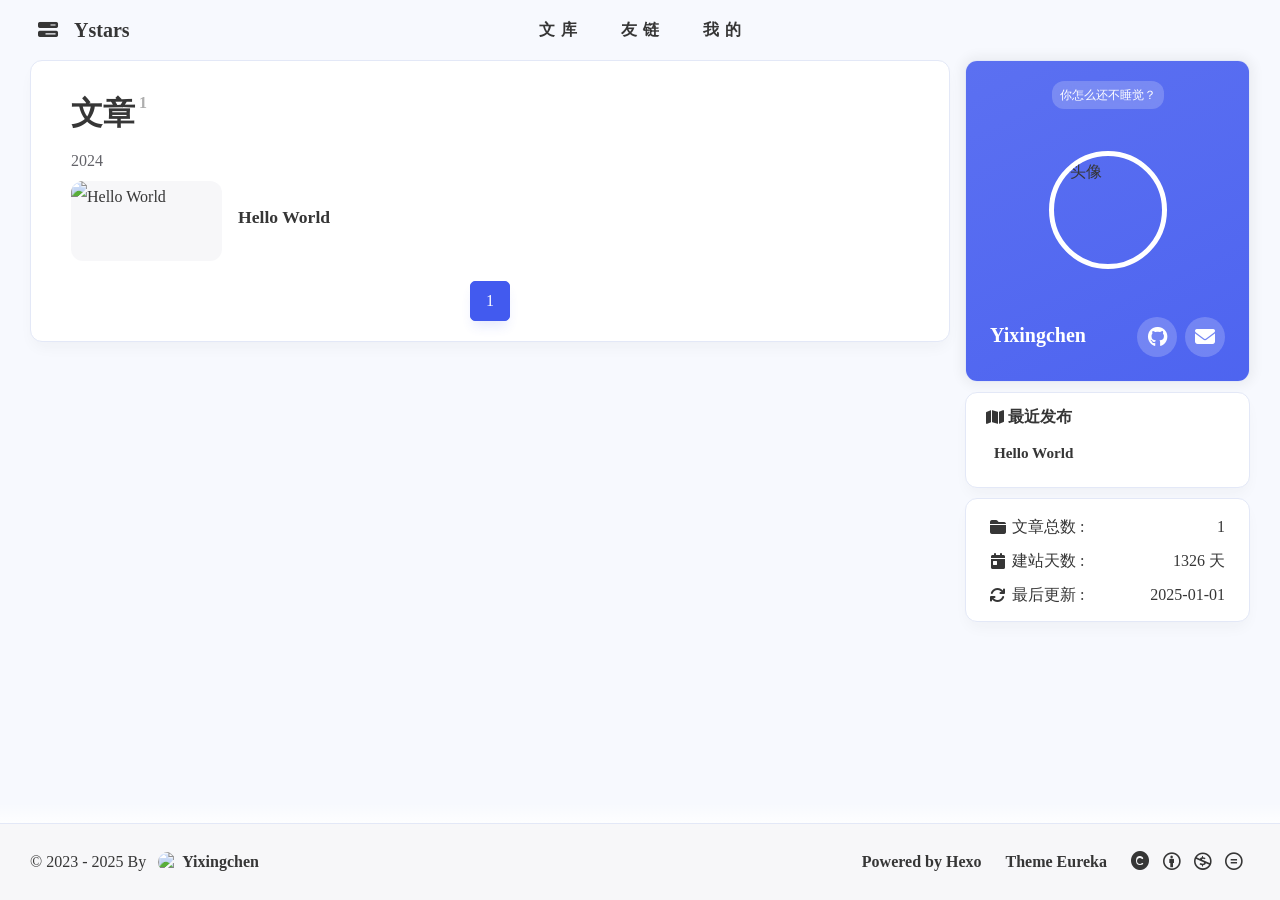
==== commit e2588ef0: "Site updated: 2025-01-01 18:03:11" ====
--- a/archives/index.html
+++ b/archives/index.html
@@ -141,7 +141,7 @@
     comment: false,
     ai_text: false,
     color: false,
-}</script><meta name="generator" content="Hexo 7.3.0"></head><body id="body"><!-- universe--><!-- background img--><!-- loading--><!-- console--><!-- sidebar--><div id="sidebar" style="zoom: 1;"><div id="menu-mask" style="display: none;"></div><div id="sidebar-menus"><div class="site-data"><div class="data-item is-center"><div class="data-item-link"><a href="/archives/"><div class="headline">文章</div><div class="length-num">1</div></a></div></div><div class="data-item is-center"><div class="data-item-link"><a href="/categories/"><div class="headline">分类</div><div class="length-num">0</div></a></div></div><div class="data-item is-center"><div class="data-item-link"><a href="/tags/"><div class="headline">标签</div><div class="length-num">0</div></a></div></div></div><span class="sidebar-menu-item-title">功能</span><div class="sidebar-menu-item"><span class="darkmode_switchbutton menu-child" onclick="sco.switchDarkMode()"><i class="solitude fa-solid fa-circle-half-stroke"></i><span>显示模式</span></span></div><div class="back-menu-list-groups"><div class="back-menu-list-group"><div class="back-menu-list-title">我的</div><div class="back-menu-list"><a class="back-menu-item" target="_blank" rel="noopener" href="https://everfu.cn" title="个人主页"><img class="nolazyload back-menu-item-icon" src="https://ui.everfu.cn/c625e37b3cf9054d92a52ec04ce8abf0.png/avatar" alt="个人主页"><span class="back-menu-item-text">个人主页</span></a></div></div></div><div class="menus_items"><div class="menus_item"><a class="site-page" href="javascript:void(0);"><span>文库</span></a><ul class="menus_item_child"><li><a class="site-page child" href="/archives/"><i class="solitude  fas fa-folder-closed"></i><span>全部文章</span></a></li><li><a class="site-page child" href="/categories/"><i class="solitude  fas fa-clone"></i><span>分类列表</span></a></li><li><a class="site-page child" href="/tags/"><i class="solitude  fas fa-tags"></i><span>标签列表</span></a></li></ul></div><div class="menus_item"><a class="site-page" href="javascript:void(0);"><span>友链</span></a><ul class="menus_item_child"><li><a class="site-page child" target="_blank" rel="noopener" href="https://summary.zhheo.com/static/matrix-posts.html"><i class="solitude  fas fa-wifi"></i><span>文章矩阵</span></a></li><li><a class="site-page child" href="/links/"><i class="solitude  fas fa-user-group"></i><span>友情链接</span></a></li><li><a class="site-page child" href="javascript:travelling()"><i class="solitude  fas fa-gift"></i><span>宝藏博主</span></a></li></ul></div><div class="menus_item"><a class="site-page" href="javascript:void(0);"><span>我的</span></a><ul class="menus_item_child"><li><a class="site-page child" href="/equipment/"><i class="solitude  fas fa-tools"></i><span>我的装备</span></a></li><li><a class="site-page child" href="/about/"><i class="solitude  fas fa-user"></i><span>关于本站</span></a></li></ul></div></div><span class="sidebar-menu-item-title">标签</span><div class="card-widget card-tags card-archives card-webinfo card-allinfo"><div class="card-tag-cloud"></div></div></div></div><!-- keyboard--><!-- righhtside--><div class="page" id="body-wrap"><header class="not-top-img" id="page-header"><nav class="show" id="nav"><div id="nav-group"><div id="blog_name"><div class="back-home-button" tabindex="-1"><i class="back-home-button-icon solitude fas fa-bars-progress"></i><div class="back-menu-list-groups"><div class="back-menu-list-group"><div class="back-menu-list-title">我的</div><div class="back-menu-list"><a class="back-menu-item" target="_blank" rel="noopener" href="https://everfu.cn" title="个人主页"><img class="nolazyload back-menu-item-icon" src="https://ui.everfu.cn/c625e37b3cf9054d92a52ec04ce8abf0.png/avatar" alt="个人主页"><span class="back-menu-item-text">个人主页</span></a></div></div></div></div><a id="site-name" href="/" title="返回博客主页"><span class="title">Ystars</span><i class="solitude fa-solid fa-home"></i></a></div><div id="page-name-mask"><div id="page-name"><a id="page-name-text" onclick="sco.toTop()">文章</a></div></div><div id="menus"><div class="menus_items"><div class="menus_item"><a class="site-page" href="javascript:void(0);"><span>文库</span></a><ul class="menus_item_child"><li><a class="site-page child" href="/archives/"><i class="solitude  fas fa-folder-closed"></i><span>全部文章</span></a></li><li><a class="site-page child" href="/categories/"><i class="solitude  fas fa-clone"></i><span>分类列表</span></a></li><li><a class="site-page child" href="/tags/"><i class="solitude  fas fa-tags"></i><span>标签列表</span></a></li></ul></div><div class="menus_item"><a class="site-page" href="javascript:void(0);"><span>友链</span></a><ul class="menus_item_child"><li><a class="site-page child" target="_blank" rel="noopener" href="https://summary.zhheo.com/static/matrix-posts.html"><i class="solitude  fas fa-wifi"></i><span>文章矩阵</span></a></li><li><a class="site-page child" href="/links/"><i class="solitude  fas fa-user-group"></i><span>友情链接</span></a></li><li><a class="site-page child" href="javascript:travelling()"><i class="solitude  fas fa-gift"></i><span>宝藏博主</span></a></li></ul></div><div class="menus_item"><a class="site-page" href="javascript:void(0);"><span>我的</span></a><ul class="menus_item_child"><li><a class="site-page child" href="/equipment/"><i class="solitude  fas fa-tools"></i><span>我的装备</span></a></li><li><a class="site-page child" href="/about/"><i class="solitude  fas fa-user"></i><span>关于本站</span></a></li></ul></div></div></div><div id="nav-left"></div><div id="nav-right"><div class="nav-button" id="nav-totop" onclick="sco.toTop()"><a class="totopbtn"><i class="solitude fa-solid fa-arrow-up"></i><span id="percent">0</span></a></div><div id="toggle-menu"><a class="site-page"><i class="solitude fa-solid fa-bars"></i></a></div></div></div></nav></header><main class="layout" id="content-inner"><div id="archive"><div class="article-sort-title">文章<sup>1</sup></div><div class="article-sort"><div class="article-sort-item year">2024</div><div class="article-sort-item"><a class="article-sort-item-img" href="/2024/12/20/hello-world/" title="Hello World"><img src="/" alt="Hello World"></a><div class="article-sort-item-info"><a class="article-sort-item-title" href="/2024/12/20/hello-world/" title="Hello World" onclick="window.event.cancelBubble=true;">Hello World</a><div class="article-sort-item-tags"></div></div></div></div><nav id="pagination"><div class="pagination"><span class="page-number current">1</span><div class="toPageGroup"><input id="toPageText" oninput="value=value.replace(/[^0-9]/g,'')" maxlength="3" title="跳转到指定页面" onkeyup="if (this.value === '0') this.value = ''"><a id="toPageButton" onclick="sco.toPage()"><i class="solitude fa-solid fa-angles-right"></i></a></div></div></nav></div><div class="aside-content" id="aside-content"><div class="card-widget card-info"><div class="card-content"><div class="card-info-avatar is-center"><div class="author-info__top-group"><div class="author-info__sayhi" id="author-info__sayhi" onclick="sco.changeSayHelloText()">sayhello.morning</div></div></div><div class="avatar-img-group"><img class="avatar-img" alt="头像" src="https://github.com/yixingchenus/tuchuang/blob/master/img/touxiang.jpg?raw=true"></div><div class="author-info__description_group"><div class="author-info__description">我想后面应该能做的更好,</div><div class="author-info__description2">努力就行了.</div></div><div class="author-info__bottom-group"><a class="author-info__bottom-group-left" href="/about/"><div class="author-info__name">Yixingchen</div><div class="author-info__desc"></div></a><div class="card-info-social-icons is-center"><a class="social-icon" target="_blank" rel="noopener" href="https://github.com/yixingchenus" title="Github"><i class="solitude  fab fa-github"></i></a><a class="social-icon" href="mailto:info@yixingchen.us.kg" title="Mail"><i class="solitude  fas fa-envelope"></i></a></div></div></div></div><div class="sticky_layout"><div class="card-widget card-recent-post"><div class="item-headline"><i class="solitude fa-solid fa-map"></i><span>最近发布</span></div><div class="aside-list"><a class="aside-list-item" href="/2024/12/20/hello-world/" title="Hello World"><div class="content"><span class="title" href="/2024/12/20/hello-world/" title="Hello World">Hello World</span></div></a></div></div><div class="card-widget card-tags card-archives card-webinfo card-allinfo"><div class="webinfo"><div class="webinfo-item"><div class="webinfo-item-title"><i class="item-icon fa-solid fa-folder-closed"></i><div class="item-name">文章总数 :</div></div><div class="item-count">1</div></div><div class="webinfo-item"><div class="webinfo-item-title"><i class="item-icon solitude fa-solid fa-calendar-day"></i><div class="item-name">建站天数 :</div></div><div class="item-count" id="runtimeshow"></div></div><div class="webinfo-item"><div class="webinfo-item-title"><i class="item-icon solitude fa-solid fa-arrows-rotate"></i><div class="item-name">最后更新 :</div></div><time class="item-count" datetime="2024-12-22T07:24:56.394Z"></time></div></div></div></div></div></main><footer id="footer"><div id="footer-bar"><div class="footer-bar-links"><div class="footer-bar-left"><div class="copyright">© 2023 - 2024 By&nbsp;<a class="footer-bar-link" href="/"><img class="author-avatar" src="https://github.com/yixingchenus/tuchuang/blob/master/CF.jpg?raw=true">Yixingchen</a></div></div><div class="footer-bar-right"><a class="footer-bar-link" target="_blank" rel="noopener" href="https://hexo.io/" alt="Powered by Hexo">Powered by Hexo</a><a class="footer-bar-link" target="_blank" rel="noopener" href="https://github.com/r1i1na/hexo-theme-eureka" alt="Theme Eureka">Theme Eureka</a><a class="footer-bar-link cc" target="_blank" rel="noopener" href="https://creativecommons.org/licenses/by-nc-sa/4.0/deed.zh"><i class="solitude fa-solid fa-copyright"></i><i class="solitude fa-brands fa-creative-commons-by"></i><i class="solitude fa-brands fa-creative-commons-nc"></i><i class="solitude fa-brands fa-creative-commons-nd"></i></a></div></div></div></footer></div><!-- right_menu--><!-- inject body--><div><script src="/js/utils.js?v=2.1.14"></script><script src="/js/main.js?v=2.1.14"></script><script src="/js/third_party/waterfall.min.js?v=2.1.14"></script><script src="https://fastly.jsdelivr.net/npm/pjax@0.2.8/pjax.min.js"></script><script src="/js/tw_cn.js?v=2.1.14"></script><script src="https://fastly.jsdelivr.net/npm/node-snackbar@0.1.16/dist/snackbar.min.js"></script><script>const coverColorConfig = {
+}</script><meta name="generator" content="Hexo 7.3.0"></head><body id="body"><!-- universe--><!-- background img--><!-- loading--><!-- console--><!-- sidebar--><div id="sidebar" style="zoom: 1;"><div id="menu-mask" style="display: none;"></div><div id="sidebar-menus"><div class="site-data"><div class="data-item is-center"><div class="data-item-link"><a href="/archives/"><div class="headline">文章</div><div class="length-num">1</div></a></div></div><div class="data-item is-center"><div class="data-item-link"><a href="/categories/"><div class="headline">分类</div><div class="length-num">0</div></a></div></div><div class="data-item is-center"><div class="data-item-link"><a href="/tags/"><div class="headline">标签</div><div class="length-num">0</div></a></div></div></div><span class="sidebar-menu-item-title">功能</span><div class="sidebar-menu-item"><span class="darkmode_switchbutton menu-child" onclick="sco.switchDarkMode()"><i class="solitude fa-solid fa-circle-half-stroke"></i><span>显示模式</span></span></div><div class="back-menu-list-groups"><div class="back-menu-list-group"><div class="back-menu-list-title">我的</div><div class="back-menu-list"><a class="back-menu-item" target="_blank" rel="noopener" href="https://everfu.cn" title="个人主页"><img class="nolazyload back-menu-item-icon" src="https://github.com/yixingchenus/tuchuang/blob/master/CF.jpg?raw=true" alt="个人主页"><span class="back-menu-item-text">个人主页</span></a></div></div></div><div class="menus_items"><div class="menus_item"><a class="site-page" href="javascript:void(0);"><span>文库</span></a><ul class="menus_item_child"><li><a class="site-page child" href="/archives/"><i class="solitude  fas fa-folder-closed"></i><span>全部文章</span></a></li><li><a class="site-page child" href="/categories/"><i class="solitude  fas fa-clone"></i><span>分类列表</span></a></li><li><a class="site-page child" href="/tags/"><i class="solitude  fas fa-tags"></i><span>标签列表</span></a></li></ul></div><div class="menus_item"><a class="site-page" href="javascript:void(0);"><span>友链</span></a><ul class="menus_item_child"><li><a class="site-page child" target="_blank" rel="noopener" href="https://summary.zhheo.com/static/matrix-posts.html"><i class="solitude  fas fa-wifi"></i><span>文章矩阵</span></a></li><li><a class="site-page child" href="/links/"><i class="solitude  fas fa-user-group"></i><span>友情链接</span></a></li><li><a class="site-page child" href="javascript:travelling()"><i class="solitude  fas fa-gift"></i><span>宝藏博主</span></a></li></ul></div><div class="menus_item"><a class="site-page" href="javascript:void(0);"><span>我的</span></a><ul class="menus_item_child"><li><a class="site-page child" href="/equipment/"><i class="solitude  fas fa-tools"></i><span>我的装备</span></a></li><li><a class="site-page child" href="/about/"><i class="solitude  fas fa-user"></i><span>关于本站</span></a></li></ul></div></div><span class="sidebar-menu-item-title">标签</span><div class="card-widget card-tags card-archives card-webinfo card-allinfo"><div class="card-tag-cloud"></div></div></div></div><!-- keyboard--><!-- righhtside--><div class="page" id="body-wrap"><header class="not-top-img" id="page-header"><nav class="show" id="nav"><div id="nav-group"><div id="blog_name"><div class="back-home-button" tabindex="-1"><i class="back-home-button-icon solitude fas fa-bars-progress"></i><div class="back-menu-list-groups"><div class="back-menu-list-group"><div class="back-menu-list-title">我的</div><div class="back-menu-list"><a class="back-menu-item" target="_blank" rel="noopener" href="https://everfu.cn" title="个人主页"><img class="nolazyload back-menu-item-icon" src="https://github.com/yixingchenus/tuchuang/blob/master/CF.jpg?raw=true" alt="个人主页"><span class="back-menu-item-text">个人主页</span></a></div></div></div></div><a id="site-name" href="/" title="返回博客主页"><span class="title">Ystars</span><i class="solitude fa-solid fa-home"></i></a></div><div id="page-name-mask"><div id="page-name"><a id="page-name-text" onclick="sco.toTop()">文章</a></div></div><div id="menus"><div class="menus_items"><div class="menus_item"><a class="site-page" href="javascript:void(0);"><span>文库</span></a><ul class="menus_item_child"><li><a class="site-page child" href="/archives/"><i class="solitude  fas fa-folder-closed"></i><span>全部文章</span></a></li><li><a class="site-page child" href="/categories/"><i class="solitude  fas fa-clone"></i><span>分类列表</span></a></li><li><a class="site-page child" href="/tags/"><i class="solitude  fas fa-tags"></i><span>标签列表</span></a></li></ul></div><div class="menus_item"><a class="site-page" href="javascript:void(0);"><span>友链</span></a><ul class="menus_item_child"><li><a class="site-page child" target="_blank" rel="noopener" href="https://summary.zhheo.com/static/matrix-posts.html"><i class="solitude  fas fa-wifi"></i><span>文章矩阵</span></a></li><li><a class="site-page child" href="/links/"><i class="solitude  fas fa-user-group"></i><span>友情链接</span></a></li><li><a class="site-page child" href="javascript:travelling()"><i class="solitude  fas fa-gift"></i><span>宝藏博主</span></a></li></ul></div><div class="menus_item"><a class="site-page" href="javascript:void(0);"><span>我的</span></a><ul class="menus_item_child"><li><a class="site-page child" href="/equipment/"><i class="solitude  fas fa-tools"></i><span>我的装备</span></a></li><li><a class="site-page child" href="/about/"><i class="solitude  fas fa-user"></i><span>关于本站</span></a></li></ul></div></div></div><div id="nav-left"></div><div id="nav-right"><div class="nav-button" id="nav-totop" onclick="sco.toTop()"><a class="totopbtn"><i class="solitude fa-solid fa-arrow-up"></i><span id="percent">0</span></a></div><div id="toggle-menu"><a class="site-page"><i class="solitude fa-solid fa-bars"></i></a></div></div></div></nav></header><main class="layout" id="content-inner"><div id="archive"><div class="article-sort-title">文章<sup>1</sup></div><div class="article-sort"><div class="article-sort-item year">2024</div><div class="article-sort-item"><a class="article-sort-item-img" href="/2024/12/20/hello-world/" title="Hello World"><img src="/" alt="Hello World"></a><div class="article-sort-item-info"><a class="article-sort-item-title" href="/2024/12/20/hello-world/" title="Hello World" onclick="window.event.cancelBubble=true;">Hello World</a><div class="article-sort-item-tags"></div></div></div></div><nav id="pagination"><div class="pagination"><span class="page-number current">1</span><div class="toPageGroup"><input id="toPageText" oninput="value=value.replace(/[^0-9]/g,'')" maxlength="3" title="跳转到指定页面" onkeyup="if (this.value === '0') this.value = ''"><a id="toPageButton" onclick="sco.toPage()"><i class="solitude fa-solid fa-angles-right"></i></a></div></div></nav></div><div class="aside-content" id="aside-content"><div class="card-widget card-info"><div class="card-content"><div class="card-info-avatar is-center"><div class="author-info__top-group"><div class="author-info__sayhi" id="author-info__sayhi" onclick="sco.changeSayHelloText()">sayhello.morning</div></div></div><div class="avatar-img-group"><img class="avatar-img" alt="头像" src="https://github.com/yixingchenus/tuchuang/blob/master/img/touxiang.jpg?raw=true"></div><div class="author-info__description_group"><div class="author-info__description">我想后面应该能做的更好,</div><div class="author-info__description2">努力就行了.</div></div><div class="author-info__bottom-group"><a class="author-info__bottom-group-left" href="/about/"><div class="author-info__name">Yixingchen</div><div class="author-info__desc"></div></a><div class="card-info-social-icons is-center"><a class="social-icon" target="_blank" rel="noopener" href="https://github.com/yixingchenus" title="Github"><i class="solitude  fab fa-github"></i></a><a class="social-icon" href="mailto:info@yixingchen.us.kg" title="Mail"><i class="solitude  fas fa-envelope"></i></a></div></div></div></div><div class="sticky_layout"><div class="card-widget card-recent-post"><div class="item-headline"><i class="solitude fa-solid fa-map"></i><span>最近发布</span></div><div class="aside-list"><a class="aside-list-item" href="/2024/12/20/hello-world/" title="Hello World"><div class="content"><span class="title" href="/2024/12/20/hello-world/" title="Hello World">Hello World</span></div></a></div></div><div class="card-widget card-tags card-archives card-webinfo card-allinfo"><div class="webinfo"><div class="webinfo-item"><div class="webinfo-item-title"><i class="item-icon fa-solid fa-folder-closed"></i><div class="item-name">文章总数 :</div></div><div class="item-count">1</div></div><div class="webinfo-item"><div class="webinfo-item-title"><i class="item-icon solitude fa-solid fa-calendar-day"></i><div class="item-name">建站天数 :</div></div><div class="item-count" id="runtimeshow"></div></div><div class="webinfo-item"><div class="webinfo-item-title"><i class="item-icon solitude fa-solid fa-arrows-rotate"></i><div class="item-name">最后更新 :</div></div><time class="item-count" datetime="2025-01-01T10:03:10.639Z"></time></div></div></div></div></div></main><footer id="footer"><div id="footer-bar"><div class="footer-bar-links"><div class="footer-bar-left"><div class="copyright">© 2023 - 2025 By&nbsp;<a class="footer-bar-link" href="/"><img class="author-avatar" src="https://github.com/yixingchenus/tuchuang/blob/master/CF.jpg?raw=true">Yixingchen</a></div></div><div class="footer-bar-right"><a class="footer-bar-link" target="_blank" rel="noopener" href="https://hexo.io/" alt="Powered by Hexo">Powered by Hexo</a><a class="footer-bar-link" target="_blank" rel="noopener" href="https://github.com/r1i1na/hexo-theme-eureka" alt="Theme Eureka">Theme Eureka</a><a class="footer-bar-link cc" target="_blank" rel="noopener" href="https://creativecommons.org/licenses/by-nc-sa/4.0/deed.zh"><i class="solitude fa-solid fa-copyright"></i><i class="solitude fa-brands fa-creative-commons-by"></i><i class="solitude fa-brands fa-creative-commons-nc"></i><i class="solitude fa-brands fa-creative-commons-nd"></i></a></div></div></div></footer></div><!-- right_menu--><!-- inject body--><div><script src="/js/utils.js?v=2.1.14"></script><script src="/js/main.js?v=2.1.14"></script><script src="/js/third_party/waterfall.min.js?v=2.1.14"></script><script src="https://fastly.jsdelivr.net/npm/pjax@0.2.8/pjax.min.js"></script><script src="/js/tw_cn.js?v=2.1.14"></script><script src="https://fastly.jsdelivr.net/npm/node-snackbar@0.1.16/dist/snackbar.min.js"></script><script>const coverColorConfig = {
   time: 43200000
 }</script><script src="/js/covercolor/ave.js?v=2.1.14"></script><script>window.paceOptions = {
   restartOnPushState: false
